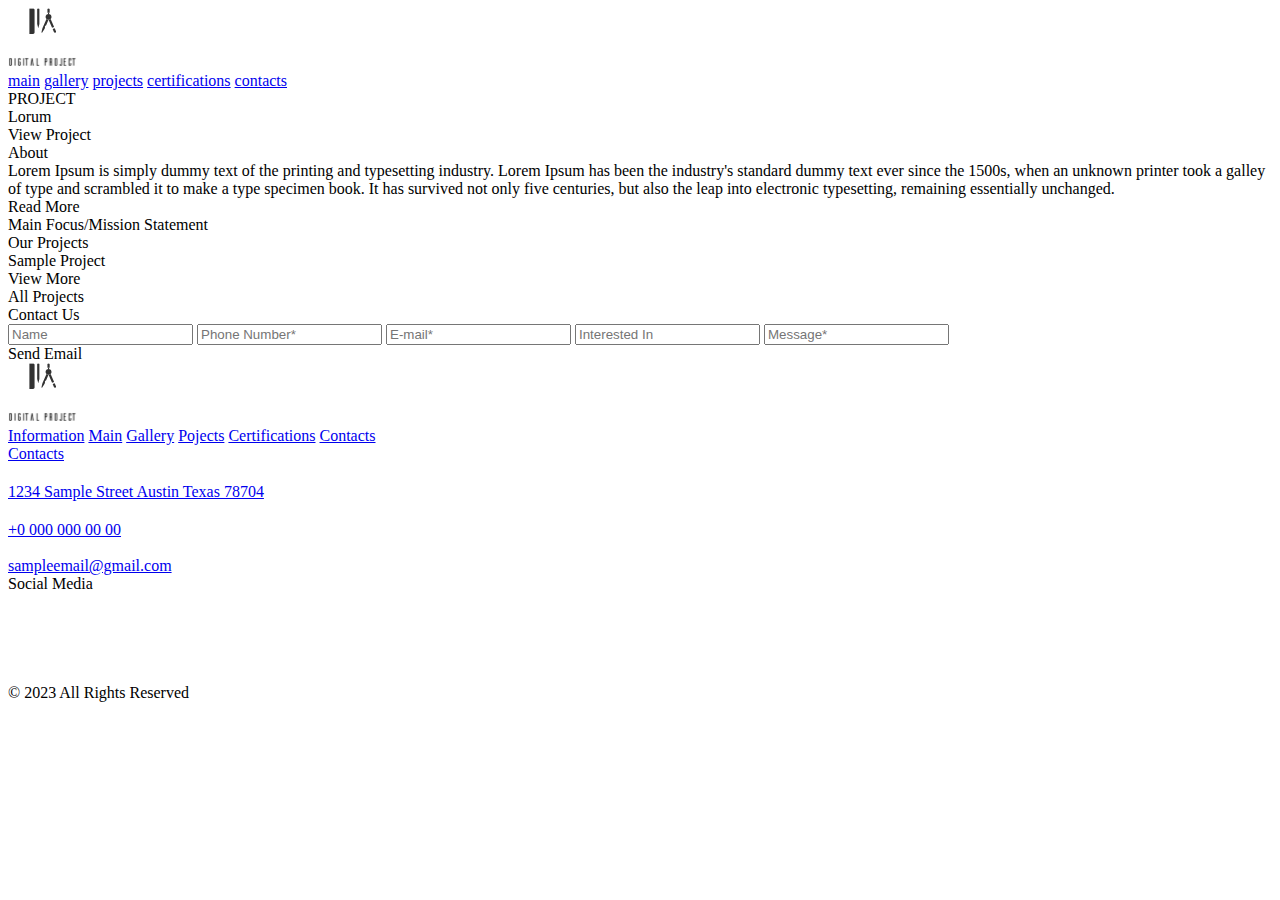
==== index.html @ 96ec4858 "main structure added to main page" ====
<!DOCTYPE html>
<html lang="en">
  <head>
    <meta charset="UTF-8" />
    <meta name="viewport" content="width=device-width, initial-scale=1.0" />
    <link rel="stylesheet" href="./assets/styles/normalize.css" />
    <link rel="stylesheet" href="./assets/styles/style.css" />
    <title>Main</title>
  </head>
  <body>
    <header class="header">
      <div class="header__logo">
        <div class="logo__image">
          <svg
            xmlns="http://www.w3.org/2000/svg"
            width="69"
            height="42"
            viewBox="0 0 69 42"
            fill="none"
          >
            <g clip-path="url(#clip0_1_163)">
              <path
                d="M44.6348 21.1039L45.9133 24.0542C46.1496 24.598 46.8001 24.8552 47.3677 24.6293C47.9363 24.4057 48.2059 23.783 47.9703 23.2389L46.6921 20.2896L44.6348 21.1039Z"
                fill="#333333"
              />
              <path
                d="M45.4878 23.0706L47.5448 22.2561L45.4878 23.0706Z"
                fill="#333333"
              />
              <path
                d="M41.9373 14.877L44.8465 16.0287L41.9373 14.877Z"
                fill="#333333"
              />
              <path
                d="M43.5203 8.89657C43.5203 10.4644 42.1914 11.735 40.553 11.735C38.9129 11.735 37.5837 10.4644 37.5837 8.89657C37.5837 7.32909 38.9129 6.05908 40.553 6.05908C42.1911 6.05908 43.5203 7.32909 43.5203 8.89657Z"
                fill="#333333"
              />
              <path
                d="M42.0358 8.89649C42.0358 9.68086 41.3719 10.3163 40.5527 10.3163C39.7325 10.3163 39.0669 9.68086 39.0669 8.89649C39.0669 8.11278 39.7325 7.4773 40.5527 7.4773C41.3719 7.47694 42.0358 8.11278 42.0358 8.89649Z"
                fill="#333333"
              />
              <path
                d="M38.4707 10.9197L34.41 20.29L33.3921 24.495L34.0777 24.7665L36.4677 21.1044L37.0363 19.7938C36.5926 18.7692 37.1009 17.5944 38.1724 17.1708L40.5271 11.7341C39.7262 11.7277 39.0016 11.4184 38.4707 10.9197Z"
                fill="#333333"
              />
              <path
                d="M42.633 10.9189C42.1018 11.4183 41.3766 11.7276 40.5757 11.7337L44.0685 19.7921L46.1249 18.9781L42.633 10.9189Z"
                fill="#333333"
              />
              <path
                d="M41.6652 4.63959V1.44617C41.6648 0.857652 41.1649 0.381592 40.552 0.381592C39.9371 0.381592 39.4388 0.857008 39.4385 1.44617L39.4388 4.63959H41.6652Z"
                fill="#333333"
              />
              <path
                d="M40.5528 6.05887C40.7425 6.05887 40.9285 6.07709 41.1085 6.10969V4.63965H39.9956V6.10969C40.1763 6.07676 40.3612 6.05887 40.5528 6.05887Z"
                fill="#333333"
              />
              <path
                d="M25.0956 25.9407H21.3928V0.380859H25.0963C25.9145 0.380859 26.5774 1.01699 26.5774 1.80136V24.5214H26.5771C26.5767 25.3058 25.9138 25.9407 25.0956 25.9407Z"
                fill="#333333"
              />
              <path
                d="M24.911 2.51126C25.2179 2.51126 25.4667 2.27281 25.4667 1.97865C25.4667 1.6845 25.2179 1.44604 24.911 1.44604C24.6042 1.44604 24.3555 1.6845 24.3555 1.97865C24.3555 2.27281 24.6042 2.51126 24.911 2.51126Z"
                fill="#333333"
              />
              <path
                d="M29.1694 15.4695C29.1694 15.7625 29.4184 16.0018 29.725 16.0018C30.032 16.0018 30.2806 15.7625 30.2806 15.4695C30.2806 15.7625 30.5299 16.0018 30.8362 16.0018C31.1431 16.0018 31.3917 15.7625 31.3917 15.4695C31.3917 15.7625 31.1431 16.0018 30.8362 16.0018C30.5299 16.0018 30.2806 15.7625 30.2806 15.4695C30.2806 15.7625 30.032 16.0018 29.725 16.0018C29.4184 16.0018 29.1694 15.7625 29.1694 15.4695Z"
                fill="#333333"
              />
              <path
                d="M29.9103 0.380859C29.5017 0.380859 29.1694 0.699402 29.1694 1.09175V1.09143V16.0016L30.2802 20.2615L31.3914 16.0016V1.09111V1.09143C31.3914 0.699722 31.0595 0.381179 30.6505 0.381179L29.9103 0.380859Z"
                fill="#333333"
              />
            </g>
            <defs>
              <clipPath id="clip0_1_163">
                <rect
                  width="68.5517"
                  height="41.5272"
                  fill="white"
                  transform="translate(0.448242 0.142822)"
                />
              </clipPath>
            </defs>
          </svg>
        </div>
        <div class="logo__name">
          <svg
            xmlns="http://www.w3.org/2000/svg"
            xmlns:xlink="http://www.w3.org/1999/xlink"
            width="69"
            height="13"
            viewBox="0 0 69 13"
            fill="none"
          >
            <path
              d="M68.5517 0.404785H0V12.857H68.5517V0.404785Z"
              fill="url(#pattern0)"
            />
            <defs>
              <pattern
                id="pattern0"
                patternContentUnits="objectBoundingBox"
                width="1"
                height="1"
              >
                <use
                  xlink:href="#image0_1_203"
                  transform="scale(0.000906618 0.00478469)"
                />
              </pattern>
              <image
                id="image0_1_203"
                width="1103"
                height="209"
                xlink:href="[data-uri]"
              />
            </defs>
          </svg>
        </div>
      </div>
      <nav class="header__navigation">
        <a class="navigation__item" href="#">main</a>
        <a class="navigation__item" href="#">gallery</a>
        <a class="navigation__item" href="#">projects</a>
        <a class="navigation__item" href="#">certifications</a>
        <a class="navigation__item" href="#">contacts</a>
      </nav>
    </header>
    <div class="main-page">
      <div class="main-page__main-project">
        <div class="main-project__title title-fist-line">PROJECT</div>
        <div class="main-project__title title-second-line">Lorum</div>
        <div class="arrows-and-page-numbers"></div>
        <div class="main-project__image">
          <div class="button-view-project">
            <div class="button-view-project__title">View Project</div>
            <div class="button-view-project__arrow"></div>
          </div>
        </div>
      </div>
      <div class="main-page__about">
        <div class="about__image"></div>
        <div class="about__image"></div>
        <div class="about__image"></div>
        <div class="about__title title-fist-line">About</div>
        <div class="about__text">
          Lorem Ipsum is simply dummy text of the printing and typesetting
          industry. Lorem Ipsum has been the industry's standard dummy text ever
          since the 1500s, when an unknown printer took a galley of type and
          scrambled it to make a type specimen book. It has survived not only
          five centuries, but also the leap into electronic typesetting,
          remaining essentially unchanged.
        </div>
        <div class="button-read-more">
          <div class="button-read-more__title">Read More</div>
          <div class="button-read-more__arrow"></div>
        </div>
      </div>
      <div class="main-page__focus">
        <div class="about__title title-fist-line">
          Main Focus/Mission Statement
        </div>
        <div class="focus__number"></div>
        <div class="focus__text"></div>
        <div class="focus__number"></div>
        <div class="focus__text"></div>
      </div>
      <div class="main-page__projects">
        <div class="projects__title title-fist-line">Our Projects</div>
        <div class="projects__main-image">
          <div class="main-image__title">Sample Project</div>
          <div class="button-view-more">
            <div class="button-view-more__title">View More</div>
            <div class="button-view-more__arrow"></div>
          </div>
        </div>
        <div class="projects__image"></div>
        <div class="projects__image"></div>
        <div class="projects__image"></div>
        <div class="projects__image"></div>
        <div class="button-all-projects">
          <div class="button-all-projects__title">All Projects</div>
          <div class="button-all-projects__arrow"></div>
        </div>
      </div>
      <div class="main-page__contact-us">
        <div class="contact-us__title title-fist-line">Contact Us</div>
        <div class="contact-us__form">
          <input type="text" placeholder="Name" />
          <input type="text" placeholder="Phone Number*" />
          <input type="text" placeholder="E-mail*" />
          <input type="text" placeholder="Interested In" />
          <input type="text" placeholder="Message*" />
        </div>
        <div class="contact-us__image"></div>
        <div class="button-send-email">
          <div class="button-send-email__title">Send Email</div>
          <div class="button-send-email__arrow"></div>
        </div>
      </div>
    </div>
    <footer class="footer">
      <div class="footer__logo">
        <div class="logo__image">
          <svg
            xmlns="http://www.w3.org/2000/svg"
            width="69"
            height="42"
            viewBox="0 0 69 42"
            fill="none"
          >
            <g clip-path="url(#clip0_1_163)">
              <path
                d="M44.6348 21.1039L45.9133 24.0542C46.1496 24.598 46.8001 24.8552 47.3677 24.6293C47.9363 24.4057 48.2059 23.783 47.9703 23.2389L46.6921 20.2896L44.6348 21.1039Z"
                fill="#333333"
              />
              <path
                d="M45.4878 23.0706L47.5448 22.2561L45.4878 23.0706Z"
                fill="#333333"
              />
              <path
                d="M41.9373 14.877L44.8465 16.0287L41.9373 14.877Z"
                fill="#333333"
              />
              <path
                d="M43.5203 8.89657C43.5203 10.4644 42.1914 11.735 40.553 11.735C38.9129 11.735 37.5837 10.4644 37.5837 8.89657C37.5837 7.32909 38.9129 6.05908 40.553 6.05908C42.1911 6.05908 43.5203 7.32909 43.5203 8.89657Z"
                fill="#333333"
              />
              <path
                d="M42.0358 8.89649C42.0358 9.68086 41.3719 10.3163 40.5527 10.3163C39.7325 10.3163 39.0669 9.68086 39.0669 8.89649C39.0669 8.11278 39.7325 7.4773 40.5527 7.4773C41.3719 7.47694 42.0358 8.11278 42.0358 8.89649Z"
                fill="#333333"
              />
              <path
                d="M38.4707 10.9197L34.41 20.29L33.3921 24.495L34.0777 24.7665L36.4677 21.1044L37.0363 19.7938C36.5926 18.7692 37.1009 17.5944 38.1724 17.1708L40.5271 11.7341C39.7262 11.7277 39.0016 11.4184 38.4707 10.9197Z"
                fill="#333333"
              />
              <path
                d="M42.633 10.9189C42.1018 11.4183 41.3766 11.7276 40.5757 11.7337L44.0685 19.7921L46.1249 18.9781L42.633 10.9189Z"
                fill="#333333"
              />
              <path
                d="M41.6652 4.63959V1.44617C41.6648 0.857652 41.1649 0.381592 40.552 0.381592C39.9371 0.381592 39.4388 0.857008 39.4385 1.44617L39.4388 4.63959H41.6652Z"
                fill="#333333"
              />
              <path
                d="M40.5528 6.05887C40.7425 6.05887 40.9285 6.07709 41.1085 6.10969V4.63965H39.9956V6.10969C40.1763 6.07676 40.3612 6.05887 40.5528 6.05887Z"
                fill="#333333"
              />
              <path
                d="M25.0956 25.9407H21.3928V0.380859H25.0963C25.9145 0.380859 26.5774 1.01699 26.5774 1.80136V24.5214H26.5771C26.5767 25.3058 25.9138 25.9407 25.0956 25.9407Z"
                fill="#333333"
              />
              <path
                d="M24.911 2.51126C25.2179 2.51126 25.4667 2.27281 25.4667 1.97865C25.4667 1.6845 25.2179 1.44604 24.911 1.44604C24.6042 1.44604 24.3555 1.6845 24.3555 1.97865C24.3555 2.27281 24.6042 2.51126 24.911 2.51126Z"
                fill="#333333"
              />
              <path
                d="M29.1694 15.4695C29.1694 15.7625 29.4184 16.0018 29.725 16.0018C30.032 16.0018 30.2806 15.7625 30.2806 15.4695C30.2806 15.7625 30.5299 16.0018 30.8362 16.0018C31.1431 16.0018 31.3917 15.7625 31.3917 15.4695C31.3917 15.7625 31.1431 16.0018 30.8362 16.0018C30.5299 16.0018 30.2806 15.7625 30.2806 15.4695C30.2806 15.7625 30.032 16.0018 29.725 16.0018C29.4184 16.0018 29.1694 15.7625 29.1694 15.4695Z"
                fill="#333333"
              />
              <path
                d="M29.9103 0.380859C29.5017 0.380859 29.1694 0.699402 29.1694 1.09175V1.09143V16.0016L30.2802 20.2615L31.3914 16.0016V1.09111V1.09143C31.3914 0.699722 31.0595 0.381179 30.6505 0.381179L29.9103 0.380859Z"
                fill="#333333"
              />
            </g>
            <defs>
              <clipPath id="clip0_1_163">
                <rect
                  width="68.5517"
                  height="41.5272"
                  fill="white"
                  transform="translate(0.448242 0.142822)"
                />
              </clipPath>
            </defs>
          </svg>
        </div>
        <div class="logo__name">
          <svg
            xmlns="http://www.w3.org/2000/svg"
            xmlns:xlink="http://www.w3.org/1999/xlink"
            width="69"
            height="13"
            viewBox="0 0 69 13"
            fill="none"
          >
            <path
              d="M68.5517 0.404785H0V12.857H68.5517V0.404785Z"
              fill="url(#pattern0)"
            />
            <defs>
              <pattern
                id="pattern0"
                patternContentUnits="objectBoundingBox"
                width="1"
                height="1"
              >
                <use
                  xlink:href="#image0_1_203"
                  transform="scale(0.000906618 0.00478469)"
                />
              </pattern>
              <image
                id="image0_1_203"
                width="1103"
                height="209"
                xlink:href="[data-uri]"
              />
            </defs>
          </svg>
        </div>
      </div>
      <nav class="footer__information-navigation">
        <a class="information-navigation__item-title" href="#">Information</a>
        <a class="information-navigation__item" href="#">Main</a>
        <a class="information-navigation__item" href="#">Gallery</a>
        <a class="information-navigation__item" href="#">Pojects</a>
        <a class="information-navigation__item" href="#">Certifications</a>
        <a class="information-navigation__item" href="#">Contacts</a>
      </nav>
      <nav class="footer__contacts-navigation">
        <a class="contacts-navigation__item-title" href="#">Contacts</a>
        <div class="contacts-navigation__icon">
          <svg
            xmlns="http://www.w3.org/2000/svg"
            width="11"
            height="16"
            viewBox="0 0 11 16"
            fill="none"
          >
            <path
              d="M1.50814 9.2492L1.51345 9.25698L5.5 15.1116L9.48655 9.25698L9.49186 9.2492L9.49745 9.24161C10.2363 8.23991 10.5723 6.879 10.4871 5.5225C10.4019 4.16584 9.89922 2.86989 9.03258 1.98859C7.08079 0.00382428 3.91955 0.00377946 1.96742 1.98859L1.50814 9.2492ZM1.50814 9.2492L1.50255 9.24161M1.50814 9.2492L1.50255 9.24161M1.50255 9.24161C0.763724 8.23991 0.42775 6.879 0.51291 5.5225M1.50255 9.24161L0.51291 5.5225M0.51291 5.5225C0.59808 4.16585 1.10077 2.86991 1.9674 1.98862L0.51291 5.5225ZM3.23807 5.53836C3.23807 6.82627 4.26679 7.88453 5.55356 7.88453C6.84032 7.88453 7.86905 6.82627 7.86905 5.53836C7.86905 4.25045 6.84032 3.19219 5.55356 3.19219C4.26679 3.19219 3.23807 4.25045 3.23807 5.53836Z"
              stroke="white"
            />
          </svg>
        </div>
        <a class="contacts-navigation__item" href="#"
          >1234 Sample Street Austin Texas 78704</a
        >
        <div class="contacts-navigation__icon">
          <svg
            xmlns="http://www.w3.org/2000/svg"
            width="17"
            height="16"
            viewBox="0 0 17 16"
            fill="none"
          >
            <mask id="path-1-inside-1_1_131" fill="white">
              <path
                d="M16.0028 12.6271C16.0367 12.887 15.9575 13.113 15.7655 13.305L13.5113 15.5422C13.4096 15.6552 13.2768 15.7514 13.113 15.8304C12.9492 15.9095 12.7882 15.9604 12.63 15.9829C12.6187 15.9829 12.5848 15.9858 12.5282 15.9915C12.4718 15.9971 12.3984 16 12.308 16C12.0932 16 11.7457 15.9633 11.2655 15.8898C10.7853 15.8163 10.1978 15.6355 9.5029 15.3474C8.80787 15.0593 8.01976 14.627 7.13844 14.0508C6.25711 13.4746 5.31923 12.6836 4.32488 11.6779C3.53392 10.8983 2.87856 10.1525 2.35878 9.44068C1.83901 8.72879 1.42093 8.0706 1.10455 7.46608C0.788135 6.86156 0.550847 6.31354 0.392655 5.82202C0.234463 5.33049 0.127118 4.90677 0.0706214 4.55083C0.0141243 4.1949 -0.00847457 3.91524 0.00282486 3.71185C0.0141243 3.50847 0.019774 3.39547 0.019774 3.37287C0.0423728 3.21468 0.0932202 3.05366 0.172316 2.88982C0.251412 2.72598 0.347457 2.59321 0.460451 2.49152L2.71469 0.237287C2.87288 0.0790958 3.05367 0 3.25706 0C3.40395 0 3.53389 0.0423728 3.64689 0.127118C3.75988 0.211864 3.85593 0.316383 3.93502 0.440677L5.74858 3.88135C5.85028 4.06214 5.87852 4.25988 5.83333 4.47456C5.78813 4.68925 5.69208 4.87004 5.54519 5.01694L4.71468 5.84744C4.69208 5.87004 4.67231 5.90676 4.65536 5.95761C4.63841 6.00846 4.62994 6.05083 4.62994 6.08473C4.67514 6.32202 4.77683 6.5932 4.93502 6.89829C5.07062 7.16947 5.27965 7.49998 5.56214 7.88981C5.84463 8.27964 6.24575 8.72876 6.76553 9.23724C7.274 9.75706 7.72598 10.161 8.12146 10.4492C8.51686 10.7372 8.84748 10.9491 9.11301 11.0847C9.37855 11.2203 9.58194 11.3022 9.72315 11.3304L9.93496 11.3728C9.95756 11.3728 9.99437 11.3643 10.0452 11.3474C10.096 11.3304 10.1327 11.3106 10.1554 11.288L11.1214 10.305C11.3249 10.1242 11.5621 10.0338 11.8333 10.0338C12.0255 10.0338 12.1779 10.0677 12.2909 10.1355H12.3078L15.579 12.0677C15.8164 12.2147 15.9576 12.4011 16.0028 12.6271Z"
              />
            </mask>
            <path
              d="M16.0028 12.6271L16.9944 12.4977L16.99 12.4641L16.9834 12.4309L16.0028 12.6271ZM15.7655 13.305L16.4699 14.0148L16.4727 14.0121L15.7655 13.305ZM13.5113 15.5422L12.8069 14.8325L12.7869 14.8523L12.768 14.8733L13.5113 15.5422ZM13.113 15.8304L12.6786 14.9297L12.6781 14.9299L13.113 15.8304ZM12.63 15.9829V16.9829H12.701L12.7713 16.9729L12.63 15.9829ZM12.5282 15.9915L12.6274 16.9866L12.6277 16.9865L12.5282 15.9915ZM9.5029 15.3474L9.88587 14.4237L9.88586 14.4237L9.5029 15.3474ZM7.13844 14.0508L7.68566 13.2138L7.68564 13.2138L7.13844 14.0508ZM4.32488 11.6779L5.03604 10.9748L5.02688 10.9658L4.32488 11.6779ZM2.35878 9.44068L1.55115 10.0304L1.55117 10.0304L2.35878 9.44068ZM1.10455 7.46608L1.99054 7.00238L1.99052 7.00235L1.10455 7.46608ZM0.019774 3.37287L-0.970176 3.23145L-0.980226 3.3018V3.37287H0.019774ZM0.460451 2.49152L1.12942 3.23481L1.14896 3.21722L1.16756 3.19863L0.460451 2.49152ZM2.71469 0.237287L3.42179 0.944395V0.944395L2.71469 0.237287ZM3.93502 0.440677L4.81966 -0.025609L4.80061 -0.0617409L4.77868 -0.0961993L3.93502 0.440677ZM5.74858 3.88135L4.86395 4.34763L4.87031 4.35971L4.87701 4.37161L5.74858 3.88135ZM5.54519 5.01694L4.83808 4.30983L4.83808 4.30983L5.54519 5.01694ZM4.71468 5.84744L5.42179 6.55455L5.42179 6.55455L4.71468 5.84744ZM4.62994 6.08473H3.62994V6.17912L3.6476 6.27184L4.62994 6.08473ZM4.93502 6.89829L5.82945 6.45107L5.82616 6.4445L5.82278 6.43797L4.93502 6.89829ZM6.76553 9.23724L7.4804 8.53798L7.4727 8.5301L7.46482 8.5224L6.76553 9.23724ZM8.12146 10.4492L7.53253 11.2573L7.53267 11.2574L8.12146 10.4492ZM9.72315 11.3304L9.91944 10.3498L9.91875 10.3497L9.72315 11.3304ZM9.93496 11.3728L9.73867 12.3533L9.83585 12.3728H9.93496V11.3728ZM10.0452 11.3474L10.3612 12.2961L10.3618 12.2959L10.0452 11.3474ZM10.1554 11.288L10.8625 11.9952L10.8686 11.9889L10.1554 11.288ZM11.1214 10.305L10.4573 9.55733L10.432 9.57986L10.4082 9.60405L11.1214 10.305ZM12.2909 10.1355L11.7763 10.9929L12.0138 11.1355H12.2909V10.1355ZM12.3078 10.1355L12.8164 9.2745L12.5811 9.13551H12.3078V10.1355ZM15.579 12.0677L16.1055 11.2175L16.0966 11.212L16.0876 11.2067L15.579 12.0677ZM15.0112 12.7565C15.0099 12.7464 15.0083 12.709 15.0251 12.6611C15.0414 12.6144 15.0626 12.5938 15.0583 12.598L16.4727 14.0121C16.8746 13.61 17.0702 13.0786 16.9944 12.4977L15.0112 12.7565ZM15.0611 12.5953L12.8069 14.8325L14.2157 16.252L16.4699 14.0148L15.0611 12.5953ZM12.768 14.8733C12.7678 14.8735 12.7627 14.8792 12.7492 14.8889C12.7355 14.8989 12.713 14.9131 12.6786 14.9297L13.5474 16.7311C13.8062 16.6063 14.051 16.4375 14.2546 16.2112L12.768 14.8733ZM12.6781 14.9299C12.5943 14.9704 12.532 14.9868 12.4887 14.993L12.7713 16.9729C13.0444 16.9339 13.304 16.8486 13.5479 16.7309L12.6781 14.9299ZM12.63 14.9829C12.5554 14.9829 12.4569 14.9936 12.4288 14.9964L12.6277 16.9865C12.6405 16.9852 12.6513 16.9842 12.6603 16.9833C12.6695 16.9825 12.6759 16.9819 12.6802 16.9815C12.6823 16.9814 12.6834 16.9813 12.6838 16.9812C12.6842 16.9812 12.6832 16.9813 12.681 16.9814C12.679 16.9816 12.6742 16.9819 12.6674 16.9822C12.6639 16.9823 12.6591 16.9825 12.6533 16.9826C12.6477 16.9828 12.6397 16.9829 12.63 16.9829V14.9829ZM12.4291 14.9964C12.4185 14.9975 12.3814 15 12.308 15V17C12.4153 17 12.5251 16.9967 12.6274 16.9866L12.4291 14.9964ZM12.308 15C12.1756 15 11.8933 14.9742 11.4168 14.9013L11.1143 16.8783C11.5982 16.9523 12.0109 17 12.308 17V15ZM11.4168 14.9013C11.047 14.8447 10.5422 14.6958 9.88587 14.4237L9.11992 16.2712C9.85327 16.5752 10.5236 16.7879 11.1143 16.8783L11.4168 14.9013ZM9.88586 14.4237C9.26584 14.1666 8.53398 13.7685 7.68566 13.2138L6.59121 14.8878C7.50555 15.4856 8.34991 15.952 9.11993 16.2712L9.88586 14.4237ZM7.68564 13.2138C6.87975 12.6869 5.99637 11.9462 5.03598 10.9748L3.61378 12.381C4.64209 13.421 5.63447 14.2623 6.59123 14.8878L7.68564 13.2138ZM5.02688 10.9658C4.26498 10.2147 3.64739 9.5097 3.1664 8.85097L1.55117 10.0304C2.10972 10.7953 2.80287 11.5818 3.62288 12.3901L5.02688 10.9658ZM3.16642 8.851C2.6679 8.16822 2.27846 7.55251 1.99054 7.00238L0.218553 7.92978C0.563401 8.58869 1.01012 9.28936 1.55115 10.0304L3.16642 8.851ZM1.99052 7.00235C1.69268 6.4333 1.48079 5.9389 1.34457 5.51565L-0.55926 6.12838C-0.379092 6.68819 -0.116406 7.28983 0.21857 7.92981L1.99052 7.00235ZM1.34457 5.51565C1.19599 5.05399 1.10408 4.68278 1.05826 4.39407L-0.917014 4.7076C-0.849848 5.13075 -0.72706 5.607 -0.55926 6.12838L1.34457 5.51565ZM1.05826 4.39407C1.00579 4.06355 0.995827 3.86558 1.00129 3.76732L-0.995636 3.65638C-1.01278 3.96491 -0.977545 4.32626 -0.917014 4.7076L1.05826 4.39407ZM1.00129 3.76732C1.01131 3.58687 1.01977 3.43174 1.01977 3.37287H-0.980226C-0.980226 3.35422 -0.979567 3.34471 -0.980418 3.36514C-0.980959 3.37811 -0.981864 3.39759 -0.983216 3.42463C-0.985903 3.47838 -0.990021 3.55533 -0.995636 3.65638L1.00129 3.76732ZM1.00972 3.51429C1.01593 3.47088 1.03239 3.40842 1.07287 3.32457L-0.728235 2.45507C-0.845947 2.6989 -0.931179 2.95848 -0.970176 3.23145L1.00972 3.51429ZM1.07287 3.32457C1.08958 3.28995 1.10391 3.26729 1.1139 3.25349C1.12371 3.23992 1.12932 3.2349 1.12942 3.23481L-0.208513 1.74822C-0.434986 1.95205 -0.60357 2.19684 -0.728235 2.45507L1.07287 3.32457ZM1.16756 3.19863L3.42179 0.944395L2.00758 -0.46982L-0.246655 1.78441L1.16756 3.19863ZM3.42179 0.944395C3.42442 0.941771 3.40782 0.958821 3.36974 0.975479C3.32983 0.99294 3.28899 1 3.25706 1V-1C2.76068 -1 2.33272 -0.794955 2.00758 -0.46982L3.42179 0.944395ZM3.25706 1C3.23308 1 3.19701 0.996318 3.15466 0.98251C3.1119 0.968564 3.07517 0.948327 3.04689 0.927119L4.24689 -0.672882C3.95352 -0.892907 3.61104 -1 3.25706 -1V1ZM3.04689 0.927119C3.05935 0.936463 3.07414 0.950493 3.09136 0.977553L4.77868 -0.0961993C4.63771 -0.317726 4.46042 -0.512735 4.24689 -0.672882L3.04689 0.927119ZM3.05039 0.906963L4.86395 4.34763L6.63321 3.41506L4.81966 -0.025609L3.05039 0.906963ZM4.87701 4.37161C4.86951 4.35828 4.86015 4.3351 4.85609 4.30666C4.85215 4.27912 4.85568 4.26425 4.85478 4.26855L6.81188 4.68057C6.90391 4.24342 6.84805 3.79622 6.62016 3.39108L4.87701 4.37161ZM4.85478 4.26855C4.85011 4.2907 4.84527 4.30014 4.84428 4.30202C4.84349 4.3035 4.84243 4.30548 4.83808 4.30983L6.2523 5.72404C6.54423 5.43211 6.72907 5.07389 6.81188 4.68057L4.85478 4.26855ZM4.83808 4.30983L4.00758 5.14033L5.42179 6.55455L6.2523 5.72404L4.83808 4.30983ZM4.00758 5.14033C3.82477 5.32314 3.74364 5.53049 3.70668 5.64138L5.60404 6.27384C5.5992 6.28838 5.58712 6.32194 5.56337 6.36604C5.54035 6.4088 5.49659 6.47975 5.42179 6.55455L4.00758 5.14033ZM3.70668 5.64138C3.67309 5.74214 3.62994 5.89958 3.62994 6.08473H5.62994C5.62994 6.14869 5.62222 6.19692 5.61687 6.22364C5.61132 6.2514 5.60571 6.26884 5.60404 6.27384L3.70668 5.64138ZM3.6476 6.27184C3.71679 6.63509 3.86166 7.00065 4.04727 7.3586L5.82278 6.43797C5.692 6.18575 5.63348 6.00895 5.61228 5.89762L3.6476 6.27184ZM4.0406 7.3455C4.21043 7.68516 4.45418 8.06506 4.75239 8.47659L6.37189 7.30303C6.10513 6.9349 5.9308 6.65378 5.82945 6.45107L4.0406 7.3455ZM4.75239 8.47659C5.08019 8.92895 5.52429 9.42191 6.06623 9.95207L7.46482 8.5224C6.96722 8.03562 6.60906 7.63033 6.37189 7.30303L4.75239 8.47659ZM6.05066 9.93649C6.58131 10.479 7.07624 10.9248 7.53253 11.2573L8.71039 9.64097C8.37572 9.39709 7.96669 9.03513 7.4804 8.53798L6.05066 9.93649ZM7.53267 11.2574C7.94725 11.5594 8.32587 11.8056 8.65823 11.9753L9.56779 10.1941C9.36908 10.0926 9.08646 9.91491 8.71025 9.64087L7.53267 11.2574ZM8.65823 11.9753C8.9376 12.118 9.24358 12.2544 9.52755 12.3111L9.91875 10.3497C9.93174 10.3523 9.90891 10.3487 9.83824 10.3202C9.77197 10.2935 9.68278 10.2528 9.56779 10.1941L8.65823 11.9753ZM9.52686 12.3109L9.73867 12.3533L10.1313 10.3923L9.91944 10.3498L9.52686 12.3109ZM9.93496 12.3728C10.136 12.3728 10.3103 12.3131 10.3612 12.2961L9.72908 10.3986C9.72232 10.4009 9.73241 10.3972 9.75461 10.392C9.76628 10.3893 9.7864 10.3851 9.813 10.3813C9.83825 10.3777 9.88077 10.3728 9.93496 10.3728V12.3728ZM10.3618 12.2959C10.472 12.2591 10.6795 12.1781 10.8625 11.9951L9.44825 10.5809C9.5231 10.5061 9.5941 10.4623 9.63681 10.4393C9.68083 10.4156 9.71424 10.4036 9.72847 10.3988L10.3618 12.2959ZM10.8686 11.9889L11.8347 11.0059L10.4082 9.60405L9.44212 10.5871L10.8686 11.9889ZM11.7855 11.0526C11.7951 11.0441 11.8015 11.0399 11.8044 11.0381C11.8059 11.0371 11.8069 11.0366 11.8073 11.0364C11.8078 11.0362 11.808 11.0361 11.808 11.0361C11.808 11.0361 11.8081 11.036 11.8085 11.0359C11.8089 11.0358 11.8098 11.0356 11.8113 11.0353C11.8143 11.0348 11.8213 11.0338 11.8333 11.0338V9.03382C11.3161 9.03382 10.8429 9.21479 10.4573 9.55733L11.7855 11.0526ZM11.8333 11.0338C11.8724 11.0338 11.8839 11.0374 11.8749 11.0354C11.8651 11.0332 11.8273 11.0235 11.7763 10.9929L12.8056 9.27811C12.4816 9.08365 12.1287 9.03382 11.8333 9.03382V11.0338ZM12.2909 11.1355H12.3078V9.13551H12.2909V11.1355ZM11.7993 10.9965L15.0704 12.9287L16.0876 11.2067L12.8164 9.2745L11.7993 10.9965ZM15.0525 12.9179C15.0864 12.9389 15.0824 12.9435 15.0659 12.9217C15.0576 12.9108 15.0482 12.8957 15.0397 12.877C15.0312 12.8582 15.0255 12.8397 15.0222 12.8233L16.9834 12.4309C16.8726 11.8772 16.5245 11.477 16.1055 11.2175L15.0525 12.9179Z"
              fill="white"
              mask="url(#path-1-inside-1_1_131)"
            />
          </svg>
        </div>
        <a class="contacts-navigation__item" href="#">+0 000 000 00 00</a>
        <div class="contacts-navigation__icon">
          <svg
            xmlns="http://www.w3.org/2000/svg"
            width="16"
            height="11"
            viewBox="0 0 16 11"
            fill="none"
          >
            <path
              d="M8.13945 6.16166L8.13943 6.16163L8.13512 6.16456C8.10734 6.18343 8.06694 6.19696 8.0235 6.19696H8.02008C7.95651 6.19696 7.91576 6.17544 7.90255 6.1642L7.90186 6.16361L1.09985 0.4H14.9358L8.4497 5.90252L8.44932 5.90285L8.16437 6.1452L8.16349 6.14579L8.13945 6.16166ZM10.0346 6.48934L15.0112 10.6H0.983875L5.97125 6.45877L6.96401 7.30051L6.9651 7.30143C7.25806 7.54803 7.63451 7.67805 8.02235 7.67805C8.4099 7.67805 8.78655 7.54692 9.07963 7.29972L9.08053 7.29895L10.0346 6.48934ZM4.82991 5.4915L0.4 9.17041V1.73773L4.82991 5.4915ZM15.6 1.76878V9.17559L11.1765 5.52124L15.6 1.76878Z"
              stroke="white"
              stroke-width="0.8"
            />
          </svg>
        </div>
        <a class="contacts-navigation__item" href="#">sampleemail@gmail.com</a>
      </nav>
      <div class="footer__social-media">
        <div class="social-media__title">Social Media</div>
        <div class="social-media__icon">
          <svg
            xmlns="http://www.w3.org/2000/svg"
            width="10"
            height="19"
            viewBox="0 0 10 19"
            fill="none"
          >
            <g clip-path="url(#clip0_1_103)">
              <path
                fill-rule="evenodd"
                clip-rule="evenodd"
                d="M6.13698 18.993H2.04598V9.49903H0.000976562V6.22603H2.04598V4.26203C2.04598 1.59303 3.20098 0.00402832 6.47898 0.00402832H9.20898V3.27703H7.50398C6.22598 3.27703 6.14198 3.73503 6.14198 4.58903L6.13698 6.22603H9.22898L8.86698 9.49903H6.13698V18.993Z"
                fill="white"
              />
            </g>
            <defs>
              <clipPath id="clip0_1_103">
                <rect width="10" height="19" fill="white" />
              </clipPath>
            </defs>
          </svg>
        </div>
        <div class="social-media__icon">
          <svg
            xmlns="http://www.w3.org/2000/svg"
            width="22"
            height="17"
            viewBox="0 0 22 17"
            fill="none"
          >
            <g clip-path="url(#clip0_1_105)">
              <path
                fill-rule="evenodd"
                clip-rule="evenodd"
                d="M21.008 1.89598C20.235 2.21798 19.404 2.43298 18.533 2.53098C19.423 2.03098 20.106 1.23898 20.428 0.296977C19.594 0.758977 18.672 1.09498 17.69 1.27698C16.905 0.490977 15.784 0.000976562 14.545 0.000976562C12.165 0.000976562 10.234 1.80998 10.234 4.03998C10.234 4.35698 10.272 4.66598 10.346 4.96098C6.764 4.79198 3.588 3.18398 1.462 0.740977C1.091 1.33798 0.879 2.03098 0.879 2.77198C0.879 4.17198 1.64 5.40998 2.796 6.13398C2.09 6.11198 1.426 5.93098 0.844 5.62798C0.844 5.64598 0.844 5.66098 0.844 5.67998C0.844 7.63698 2.329 9.26898 4.301 9.63998C3.94 9.73198 3.558 9.77998 3.166 9.77998C2.888 9.77998 2.618 9.75598 2.355 9.70998C2.903 11.313 4.495 12.482 6.381 12.515C4.906 13.598 3.048 14.243 1.028 14.243C0.68 14.243 0.337 14.224 0 14.187C1.907 15.332 4.173 16.002 6.607 16.002C14.535 16.002 18.87 9.84598 18.87 4.50898C18.87 4.33298 18.865 4.15998 18.857 3.98598C19.699 3.41598 20.43 2.70498 21.008 1.89598Z"
                fill="white"
              />
            </g>
            <defs>
              <clipPath id="clip0_1_105">
                <rect width="22" height="17" fill="white" />
              </clipPath>
            </defs>
          </svg>
        </div>
        <div class="social-media__icon">
          <svg
            xmlns="http://www.w3.org/2000/svg"
            width="20"
            height="20"
            viewBox="0 0 20 20"
            fill="none"
          >
            <g clip-path="url(#clip0_1_107)">
              <path
                fill-rule="evenodd"
                clip-rule="evenodd"
                d="M18.512 19.013H1.48799C0.671986 19.013 0.0109863 18.434 0.0109863 17.72V2.28199C0.0109863 1.56899 0.671986 0.98999 1.48799 0.98999H18.512C19.327 0.98999 19.988 1.56899 19.988 2.28199V17.72C19.988 18.434 19.327 19.013 18.512 19.013ZM3.47299 16.044H6.41499V7.90699H3.47299V16.044ZM4.96399 3.98499C3.95699 3.98499 3.29999 4.59199 3.29999 5.39099C3.29999 6.17099 3.93799 6.79699 4.92499 6.79699H4.94399C5.96999 6.79699 6.60799 6.17099 6.60799 5.39099C6.58999 4.59199 5.96999 3.98499 4.96399 3.98499ZM17.023 11.379C17.023 8.87899 15.571 7.71599 13.636 7.71599C12.074 7.71599 11.376 8.50499 10.985 9.05999V7.90699H8.04299C8.08199 8.67099 8.04299 16.044 8.04299 16.044H10.985V11.5C10.985 11.258 11.004 11.014 11.082 10.841C11.294 10.355 11.779 9.85199 12.591 9.85199C13.656 9.85199 14.081 10.598 14.081 11.692V16.044H17.023V11.379ZM10.965 9.08699C10.971 9.07799 10.979 9.06899 10.985 9.05999V9.08699H10.965Z"
                fill="white"
              />
            </g>
            <defs>
              <clipPath id="clip0_1_107">
                <rect width="20" height="20" fill="white" />
              </clipPath>
            </defs>
          </svg>
        </div>
        <div class="social-media__icon">
          <svg
            xmlns="http://www.w3.org/2000/svg"
            width="14"
            height="19"
            viewBox="0 0 14 19"
            fill="none"
          >
            <g clip-path="url(#clip0_1_114)">
              <path
                fill-rule="evenodd"
                clip-rule="evenodd"
                d="M7.42398 0C2.48898 0 0.000976562 3.522 0.000976562 6.46C0.000976562 8.238 0.676977 9.82 2.12798 10.41C2.36598 10.507 2.57898 10.413 2.64798 10.151C2.69598 9.97 2.80998 9.512 2.85998 9.321C2.92998 9.062 2.90298 8.971 2.71098 8.745C2.29198 8.254 2.02498 7.618 2.02498 6.717C2.02498 4.104 3.98898 1.765 7.13898 1.765C9.92798 1.765 11.46 3.462 11.46 5.727C11.46 8.709 10.135 11.225 8.16698 11.225C7.08098 11.225 6.26798 10.33 6.52798 9.233C6.84098 7.924 7.44498 6.51 7.44498 5.564C7.44498 4.718 6.98898 4.012 6.04398 4.012C4.93398 4.012 4.04198 5.156 4.04198 6.688C4.04198 7.665 4.37298 8.325 4.37298 8.325C4.37298 8.325 3.23598 13.119 3.03698 13.959C2.63998 15.631 2.97798 17.681 3.00598 17.889C3.02298 18.011 3.18098 18.04 3.25298 17.948C3.35498 17.814 4.67798 16.189 5.12798 14.564C5.25498 14.104 5.85798 11.722 5.85798 11.722C6.21898 12.407 7.27398 13.011 8.39498 13.011C11.734 13.011 13.999 9.98 13.999 5.924C13.999 2.857 11.39 0 7.42398 0Z"
                fill="white"
              />
            </g>
            <defs>
              <clipPath id="clip0_1_114">
                <rect width="14" height="19" fill="white" />
              </clipPath>
            </defs>
          </svg>
        </div>
      </div>
      <div class="copyright">© 2023 All Rights Reserved</div>
    </footer>
  </body>
</html>
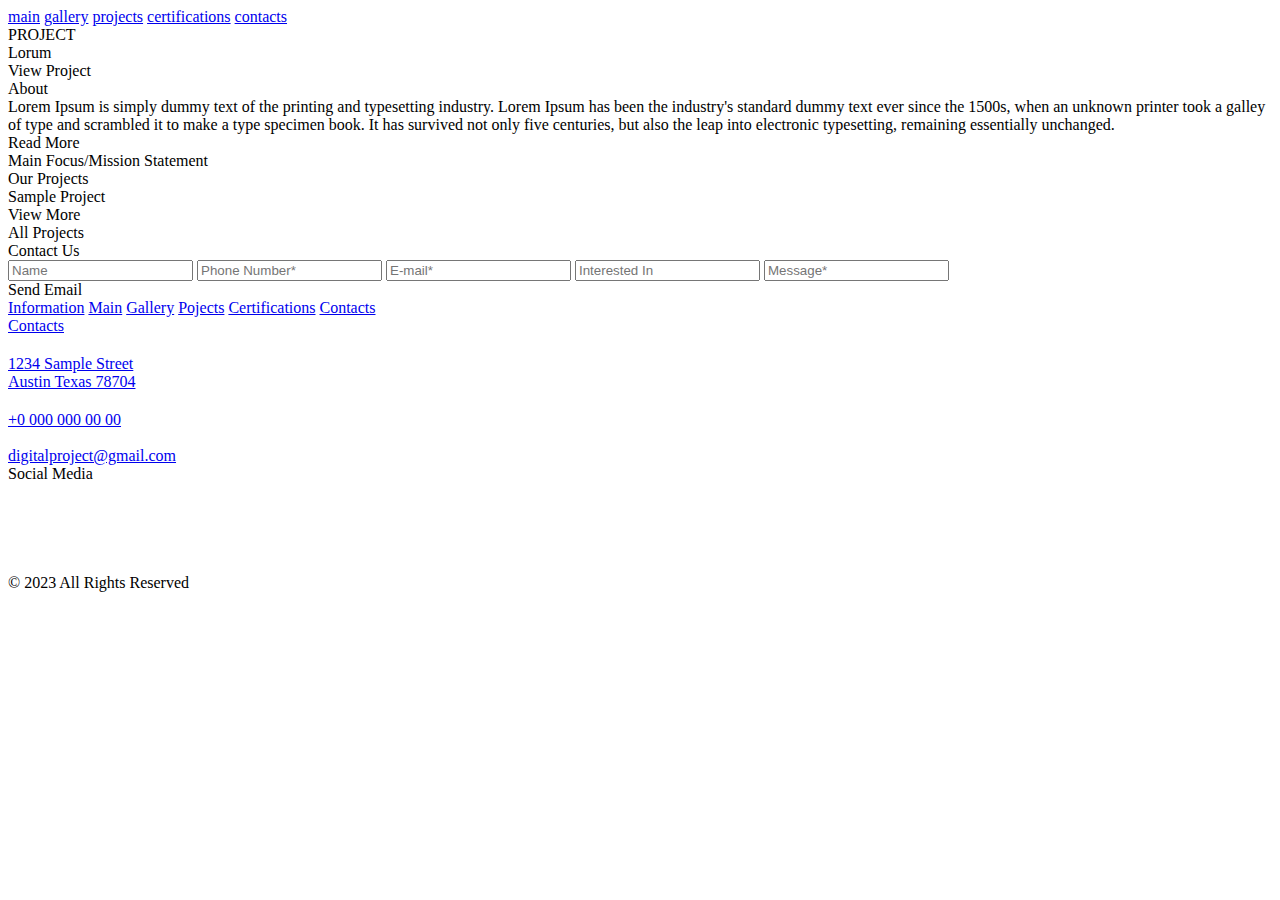
==== commit 484992e7: "footer.scss added" ====
--- a/index.html
+++ b/index.html
@@ -5,120 +5,15 @@
     <meta name="viewport" content="width=device-width, initial-scale=1.0" />
     <link rel="stylesheet" href="./assets/styles/normalize.css" />
     <link rel="stylesheet" href="./assets/styles/style.css" />
+    <link
+      href="https://fonts.googleapis.com/css2?family=Barlow&family=Mulish&family=Open+Sans&family=Raleway:wght@400;700&family=Roboto+Condensed&family=Roboto+Slab:wght@300;400&family=Roboto:wght@300;400;700&family=Signika&display=swap"
+      rel="stylesheet"
+    />
     <title>Main</title>
   </head>
   <body>
     <header class="header">
-      <div class="header__logo">
-        <div class="logo__image">
-          <svg
-            xmlns="http://www.w3.org/2000/svg"
-            width="69"
-            height="42"
-            viewBox="0 0 69 42"
-            fill="none"
-          >
-            <g clip-path="url(#clip0_1_163)">
-              <path
-                d="M44.6348 21.1039L45.9133 24.0542C46.1496 24.598 46.8001 24.8552 47.3677 24.6293C47.9363 24.4057 48.2059 23.783 47.9703 23.2389L46.6921 20.2896L44.6348 21.1039Z"
-                fill="#333333"
-              />
-              <path
-                d="M45.4878 23.0706L47.5448 22.2561L45.4878 23.0706Z"
-                fill="#333333"
-              />
-              <path
-                d="M41.9373 14.877L44.8465 16.0287L41.9373 14.877Z"
-                fill="#333333"
-              />
-              <path
-                d="M43.5203 8.89657C43.5203 10.4644 42.1914 11.735 40.553 11.735C38.9129 11.735 37.5837 10.4644 37.5837 8.89657C37.5837 7.32909 38.9129 6.05908 40.553 6.05908C42.1911 6.05908 43.5203 7.32909 43.5203 8.89657Z"
-                fill="#333333"
-              />
-              <path
-                d="M42.0358 8.89649C42.0358 9.68086 41.3719 10.3163 40.5527 10.3163C39.7325 10.3163 39.0669 9.68086 39.0669 8.89649C39.0669 8.11278 39.7325 7.4773 40.5527 7.4773C41.3719 7.47694 42.0358 8.11278 42.0358 8.89649Z"
-                fill="#333333"
-              />
-              <path
-                d="M38.4707 10.9197L34.41 20.29L33.3921 24.495L34.0777 24.7665L36.4677 21.1044L37.0363 19.7938C36.5926 18.7692 37.1009 17.5944 38.1724 17.1708L40.5271 11.7341C39.7262 11.7277 39.0016 11.4184 38.4707 10.9197Z"
-                fill="#333333"
-              />
-              <path
-                d="M42.633 10.9189C42.1018 11.4183 41.3766 11.7276 40.5757 11.7337L44.0685 19.7921L46.1249 18.9781L42.633 10.9189Z"
-                fill="#333333"
-              />
-              <path
-                d="M41.6652 4.63959V1.44617C41.6648 0.857652 41.1649 0.381592 40.552 0.381592C39.9371 0.381592 39.4388 0.857008 39.4385 1.44617L39.4388 4.63959H41.6652Z"
-                fill="#333333"
-              />
-              <path
-                d="M40.5528 6.05887C40.7425 6.05887 40.9285 6.07709 41.1085 6.10969V4.63965H39.9956V6.10969C40.1763 6.07676 40.3612 6.05887 40.5528 6.05887Z"
-                fill="#333333"
-              />
-              <path
-                d="M25.0956 25.9407H21.3928V0.380859H25.0963C25.9145 0.380859 26.5774 1.01699 26.5774 1.80136V24.5214H26.5771C26.5767 25.3058 25.9138 25.9407 25.0956 25.9407Z"
-                fill="#333333"
-              />
-              <path
-                d="M24.911 2.51126C25.2179 2.51126 25.4667 2.27281 25.4667 1.97865C25.4667 1.6845 25.2179 1.44604 24.911 1.44604C24.6042 1.44604 24.3555 1.6845 24.3555 1.97865C24.3555 2.27281 24.6042 2.51126 24.911 2.51126Z"
-                fill="#333333"
-              />
-              <path
-                d="M29.1694 15.4695C29.1694 15.7625 29.4184 16.0018 29.725 16.0018C30.032 16.0018 30.2806 15.7625 30.2806 15.4695C30.2806 15.7625 30.5299 16.0018 30.8362 16.0018C31.1431 16.0018 31.3917 15.7625 31.3917 15.4695C31.3917 15.7625 31.1431 16.0018 30.8362 16.0018C30.5299 16.0018 30.2806 15.7625 30.2806 15.4695C30.2806 15.7625 30.032 16.0018 29.725 16.0018C29.4184 16.0018 29.1694 15.7625 29.1694 15.4695Z"
-                fill="#333333"
-              />
-              <path
-                d="M29.9103 0.380859C29.5017 0.380859 29.1694 0.699402 29.1694 1.09175V1.09143V16.0016L30.2802 20.2615L31.3914 16.0016V1.09111V1.09143C31.3914 0.699722 31.0595 0.381179 30.6505 0.381179L29.9103 0.380859Z"
-                fill="#333333"
-              />
-            </g>
-            <defs>
-              <clipPath id="clip0_1_163">
-                <rect
-                  width="68.5517"
-                  height="41.5272"
-                  fill="white"
-                  transform="translate(0.448242 0.142822)"
-                />
-              </clipPath>
-            </defs>
-          </svg>
-        </div>
-        <div class="logo__name">
-          <svg
-            xmlns="http://www.w3.org/2000/svg"
-            xmlns:xlink="http://www.w3.org/1999/xlink"
-            width="69"
-            height="13"
-            viewBox="0 0 69 13"
-            fill="none"
-          >
-            <path
-              d="M68.5517 0.404785H0V12.857H68.5517V0.404785Z"
-              fill="url(#pattern0)"
-            />
-            <defs>
-              <pattern
-                id="pattern0"
-                patternContentUnits="objectBoundingBox"
-                width="1"
-                height="1"
-              >
-                <use
-                  xlink:href="#image0_1_203"
-                  transform="scale(0.000906618 0.00478469)"
-                />
-              </pattern>
-              <image
-                id="image0_1_203"
-                width="1103"
-                height="209"
-                xlink:href="[data-uri]"
-              />
-            </defs>
-          </svg>
-        </div>
-      </div>
+      <div class="header__logo"></div>
       <nav class="header__navigation">
         <a class="navigation__item" href="#">main</a>
         <a class="navigation__item" href="#">gallery</a>
@@ -201,126 +96,21 @@
       </div>
     </div>
     <footer class="footer">
-      <div class="footer__logo">
-        <div class="logo__image">
-          <svg
-            xmlns="http://www.w3.org/2000/svg"
-            width="69"
-            height="42"
-            viewBox="0 0 69 42"
-            fill="none"
-          >
-            <g clip-path="url(#clip0_1_163)">
-              <path
-                d="M44.6348 21.1039L45.9133 24.0542C46.1496 24.598 46.8001 24.8552 47.3677 24.6293C47.9363 24.4057 48.2059 23.783 47.9703 23.2389L46.6921 20.2896L44.6348 21.1039Z"
-                fill="#333333"
-              />
-              <path
-                d="M45.4878 23.0706L47.5448 22.2561L45.4878 23.0706Z"
-                fill="#333333"
-              />
-              <path
-                d="M41.9373 14.877L44.8465 16.0287L41.9373 14.877Z"
-                fill="#333333"
-              />
-              <path
-                d="M43.5203 8.89657C43.5203 10.4644 42.1914 11.735 40.553 11.735C38.9129 11.735 37.5837 10.4644 37.5837 8.89657C37.5837 7.32909 38.9129 6.05908 40.553 6.05908C42.1911 6.05908 43.5203 7.32909 43.5203 8.89657Z"
-                fill="#333333"
-              />
-              <path
-                d="M42.0358 8.89649C42.0358 9.68086 41.3719 10.3163 40.5527 10.3163C39.7325 10.3163 39.0669 9.68086 39.0669 8.89649C39.0669 8.11278 39.7325 7.4773 40.5527 7.4773C41.3719 7.47694 42.0358 8.11278 42.0358 8.89649Z"
-                fill="#333333"
-              />
-              <path
-                d="M38.4707 10.9197L34.41 20.29L33.3921 24.495L34.0777 24.7665L36.4677 21.1044L37.0363 19.7938C36.5926 18.7692 37.1009 17.5944 38.1724 17.1708L40.5271 11.7341C39.7262 11.7277 39.0016 11.4184 38.4707 10.9197Z"
-                fill="#333333"
-              />
-              <path
-                d="M42.633 10.9189C42.1018 11.4183 41.3766 11.7276 40.5757 11.7337L44.0685 19.7921L46.1249 18.9781L42.633 10.9189Z"
-                fill="#333333"
-              />
-              <path
-                d="M41.6652 4.63959V1.44617C41.6648 0.857652 41.1649 0.381592 40.552 0.381592C39.9371 0.381592 39.4388 0.857008 39.4385 1.44617L39.4388 4.63959H41.6652Z"
-                fill="#333333"
-              />
-              <path
-                d="M40.5528 6.05887C40.7425 6.05887 40.9285 6.07709 41.1085 6.10969V4.63965H39.9956V6.10969C40.1763 6.07676 40.3612 6.05887 40.5528 6.05887Z"
-                fill="#333333"
-              />
-              <path
-                d="M25.0956 25.9407H21.3928V0.380859H25.0963C25.9145 0.380859 26.5774 1.01699 26.5774 1.80136V24.5214H26.5771C26.5767 25.3058 25.9138 25.9407 25.0956 25.9407Z"
-                fill="#333333"
-              />
-              <path
-                d="M24.911 2.51126C25.2179 2.51126 25.4667 2.27281 25.4667 1.97865C25.4667 1.6845 25.2179 1.44604 24.911 1.44604C24.6042 1.44604 24.3555 1.6845 24.3555 1.97865C24.3555 2.27281 24.6042 2.51126 24.911 2.51126Z"
-                fill="#333333"
-              />
-              <path
-                d="M29.1694 15.4695C29.1694 15.7625 29.4184 16.0018 29.725 16.0018C30.032 16.0018 30.2806 15.7625 30.2806 15.4695C30.2806 15.7625 30.5299 16.0018 30.8362 16.0018C31.1431 16.0018 31.3917 15.7625 31.3917 15.4695C31.3917 15.7625 31.1431 16.0018 30.8362 16.0018C30.5299 16.0018 30.2806 15.7625 30.2806 15.4695C30.2806 15.7625 30.032 16.0018 29.725 16.0018C29.4184 16.0018 29.1694 15.7625 29.1694 15.4695Z"
-                fill="#333333"
-              />
-              <path
-                d="M29.9103 0.380859C29.5017 0.380859 29.1694 0.699402 29.1694 1.09175V1.09143V16.0016L30.2802 20.2615L31.3914 16.0016V1.09111V1.09143C31.3914 0.699722 31.0595 0.381179 30.6505 0.381179L29.9103 0.380859Z"
-                fill="#333333"
-              />
-            </g>
-            <defs>
-              <clipPath id="clip0_1_163">
-                <rect
-                  width="68.5517"
-                  height="41.5272"
-                  fill="white"
-                  transform="translate(0.448242 0.142822)"
-                />
-              </clipPath>
-            </defs>
-          </svg>
-        </div>
-        <div class="logo__name">
-          <svg
-            xmlns="http://www.w3.org/2000/svg"
-            xmlns:xlink="http://www.w3.org/1999/xlink"
-            width="69"
-            height="13"
-            viewBox="0 0 69 13"
-            fill="none"
-          >
-            <path
-              d="M68.5517 0.404785H0V12.857H68.5517V0.404785Z"
-              fill="url(#pattern0)"
-            />
-            <defs>
-              <pattern
-                id="pattern0"
-                patternContentUnits="objectBoundingBox"
-                width="1"
-                height="1"
-              >
-                <use
-                  xlink:href="#image0_1_203"
-                  transform="scale(0.000906618 0.00478469)"
-                />
-              </pattern>
-              <image
-                id="image0_1_203"
-                width="1103"
-                height="209"
-                xlink:href="[data-uri]"
-              />
-            </defs>
-          </svg>
-        </div>
-      </div>
+      <div class="footer__logo"></div>
       <nav class="footer__information-navigation">
-        <a class="information-navigation__item-title" href="#">Information</a>
+        <a class="information-navigation__title footer__title" href="#"
+          >Information</a
+        >
         <a class="information-navigation__item" href="#">Main</a>
         <a class="information-navigation__item" href="#">Gallery</a>
         <a class="information-navigation__item" href="#">Pojects</a>
         <a class="information-navigation__item" href="#">Certifications</a>
         <a class="information-navigation__item" href="#">Contacts</a>
       </nav>
-      <nav class="footer__contacts-navigation">
-        <a class="contacts-navigation__item-title" href="#">Contacts</a>
+      <div class="footer__contacts-navigation">
+        <a class="contacts-navigation__title footer__title" href="#"
+          >Contacts</a
+        >
         <div class="contacts-navigation__icon">
           <svg
             xmlns="http://www.w3.org/2000/svg"
@@ -336,7 +126,7 @@
           </svg>
         </div>
         <a class="contacts-navigation__item" href="#"
-          >1234 Sample Street Austin Texas 78704</a
+          >1234 Sample Street<br />Austin Texas 78704</a
         >
         <div class="contacts-navigation__icon">
           <svg
@@ -374,10 +164,12 @@
             />
           </svg>
         </div>
-        <a class="contacts-navigation__item" href="#">sampleemail@gmail.com</a>
-      </nav>
+        <a class="contacts-navigation__item" href="#"
+          >digitalproject@gmail.com</a
+        >
+      </div>
       <div class="footer__social-media">
-        <div class="social-media__title">Social Media</div>
+        <div class="social-media__title footer__title">Social Media</div>
         <div class="social-media__icon">
           <svg
             xmlns="http://www.w3.org/2000/svg"
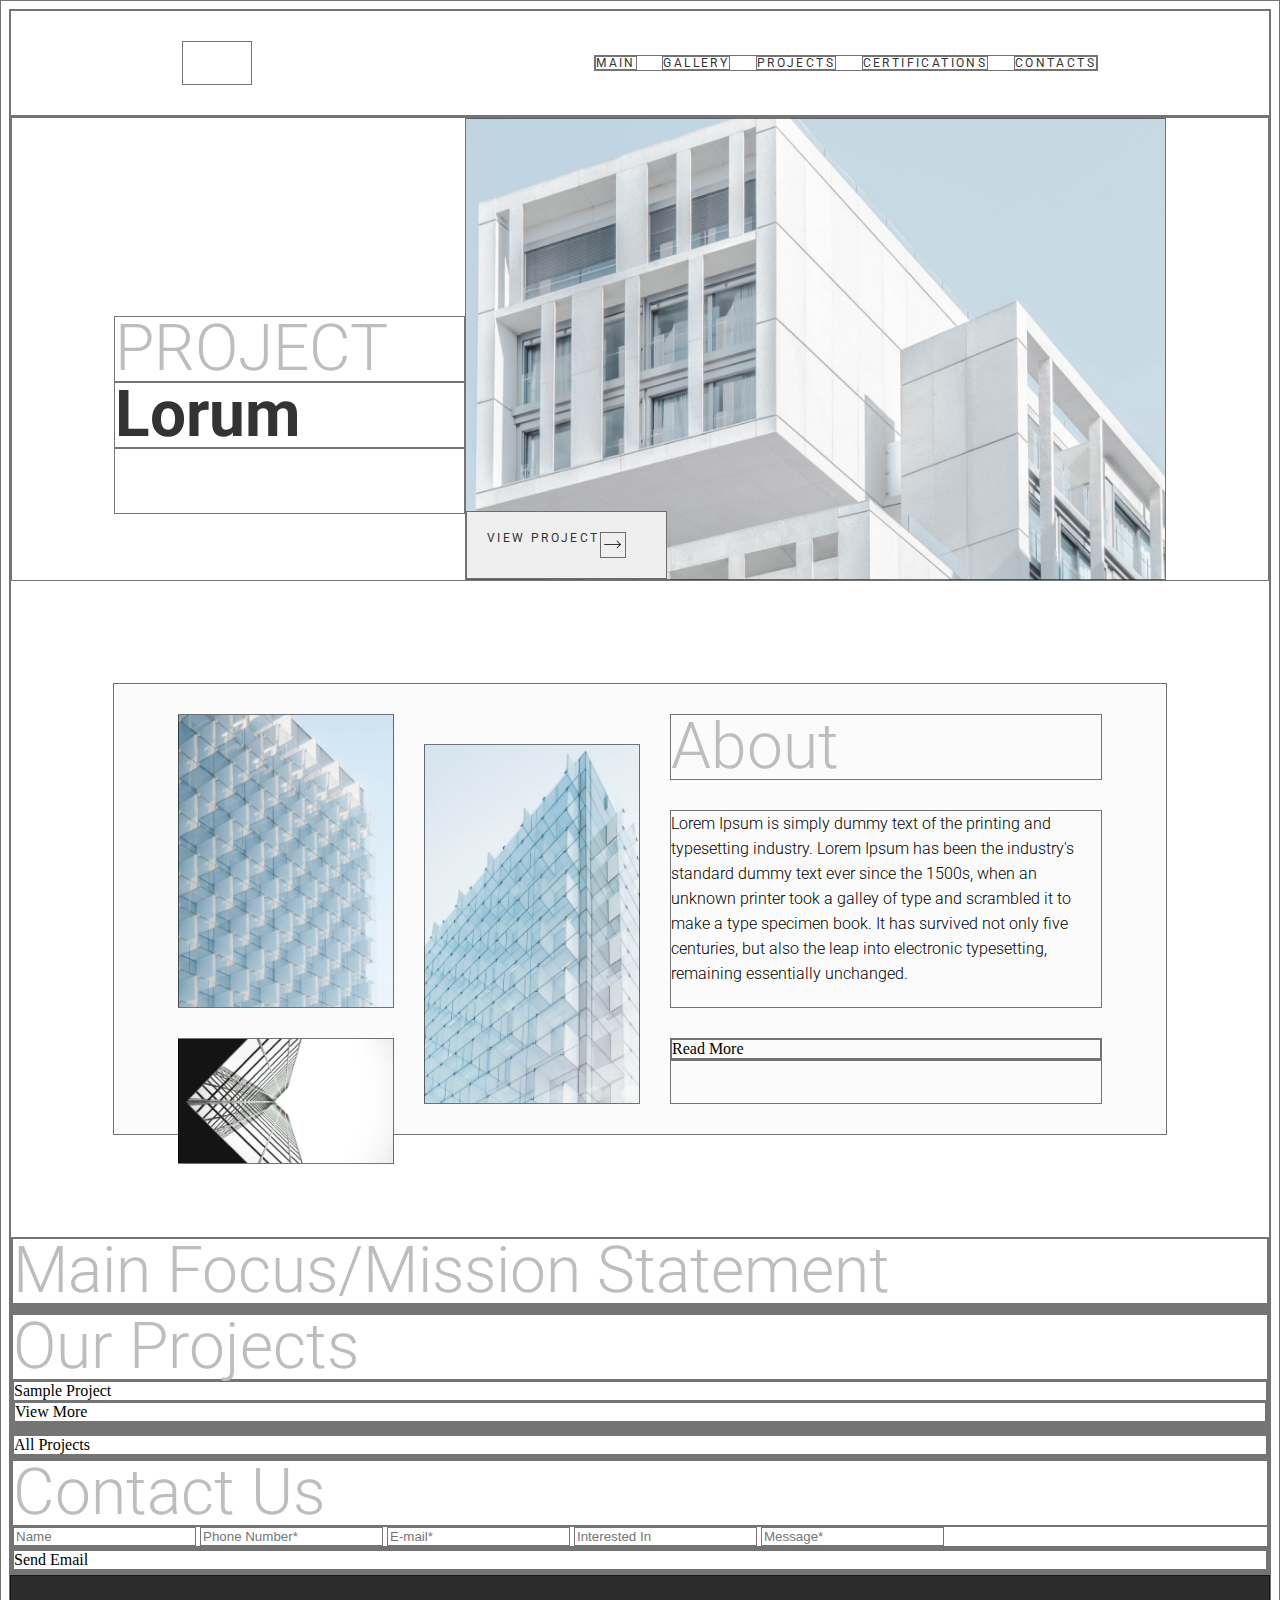
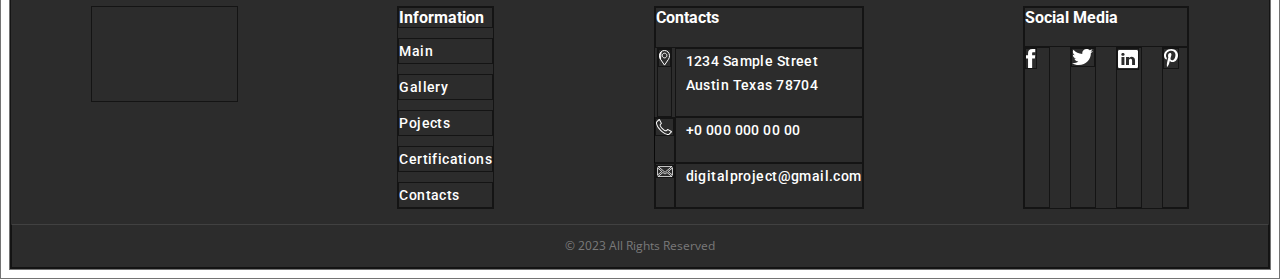
==== commit 548c5fdb: "adding styles to main page" ====
--- a/index.html
+++ b/index.html
@@ -28,16 +28,16 @@
         <div class="main-project__title title-second-line">Lorum</div>
         <div class="arrows-and-page-numbers"></div>
         <div class="main-project__image">
-          <div class="button-view-project">
-            <div class="button-view-project__title">View Project</div>
-            <div class="button-view-project__arrow"></div>
-          </div>
+          <button class="button-view-project">
+            View Project
+            <img src="./assets/images/arrow-2-right-long.svg" alt="arrow" />
+          </button>
         </div>
       </div>
       <div class="main-page__about">
-        <div class="about__image"></div>
-        <div class="about__image"></div>
-        <div class="about__image"></div>
+        <div class="about__image-1"></div>
+        <div class="about__image-2"></div>
+        <div class="about__image-3"></div>
         <div class="about__title title-fist-line">About</div>
         <div class="about__text">
           Lorem Ipsum is simply dummy text of the printing and typesetting
--- a/assets/styles/style.css
+++ b/assets/styles/style.css
@@ -0,0 +1,251 @@
+.navigation__item {
+  color: #333;
+  font-family: Roboto, sans-serif;
+  font-size: 12px;
+  font-style: normal;
+  font-weight: 400;
+  line-height: 12px;
+  /* 100% */
+  letter-spacing: 2.4px;
+  text-transform: uppercase;
+  text-decoration: none;
+}
+
+.footer__title {
+  color: #FFF;
+  font-family: Roboto, sans-serif;
+  font-size: 16px;
+  font-style: normal;
+  font-weight: 700;
+  line-height: normal;
+}
+
+.contacts-navigation__item, .information-navigation__item {
+  text-decoration: none;
+  color: #FFF;
+  font-family: Roboto, sans-serif;
+  font-size: 14px;
+  font-style: normal;
+  font-weight: 500;
+  line-height: 24px;
+  /* 171.429% */
+  letter-spacing: 0.42px;
+  text-decoration: none;
+}
+
+.title-fist-line {
+  color: #BDBDBD;
+  font-family: Roboto, sans-serif;
+  font-size: 64px;
+  font-style: normal;
+  font-weight: 300;
+  line-height: 64px;
+  /* 100% */
+}
+
+.title-second-line {
+  color: #333;
+  font-family: Roboto, sans-serif;
+  font-size: 64px;
+  font-style: normal;
+  font-weight: 700;
+  line-height: 64px;
+  /* 100% */
+}
+
+.about__text {
+  color: #000;
+  font-family: Roboto, sans-serif;
+  font-size: 16px;
+  font-style: normal;
+  font-weight: 300;
+  line-height: 25px;
+  /* 156.25% */
+}
+
+.button-view-project {
+  color: #333;
+  font-family: Roboto, sans-serif;
+  font-size: 12px;
+  font-style: normal;
+  font-weight: 400;
+  line-height: 12px;
+  /* 100% */
+  letter-spacing: 2.4px;
+  text-transform: uppercase;
+}
+
+.header {
+  display: flex;
+  align-items: center;
+  justify-content: space-around;
+  padding-top: 30px;
+  padding-bottom: 30px;
+}
+
+.header__logo {
+  width: 68.552px;
+  height: 41.527px;
+  background-image: url(../images/DP_logo.svg);
+}
+
+.header__navigation {
+  display: flex;
+  gap: 2vw;
+}
+
+.navigation__item {
+  display: flex;
+  cursor: pointer;
+}
+
+.navigation__item:hover {
+  border-top: 1px solid #333;
+  border-bottom: 1px solid #333;
+}
+
+.footer {
+  display: flex;
+  flex-wrap: wrap;
+  justify-content: space-around;
+  padding-top: 30px;
+  background-color: #2C2C2C;
+}
+
+.footer__logo {
+  width: 145px;
+  height: 94px;
+  background-image: url(../images/DP_logo_white1.svg);
+  background-repeat: no-repeat;
+  background-size: cover;
+}
+
+.footer__information-navigation {
+  display: flex;
+  flex-direction: column;
+  gap: 10px;
+}
+
+.footer__title {
+  text-decoration: none;
+}
+
+.footer__contacts-navigation {
+  display: grid;
+  grid-template-columns: 20px 1fr;
+}
+
+.contacts-navigation__icon {
+  justify-self: center;
+}
+
+.contacts-navigation__item {
+  padding-left: 10px;
+}
+
+.contacts-navigation__title {
+  grid-column: span 2;
+}
+
+.footer__social-media {
+  display: grid;
+  grid-template-columns: repeat(4, 1fr);
+  grid-template-rows: 40px 1fr;
+  grid-column-gap: 20px;
+}
+
+.social-media__title {
+  grid-column: span 4;
+}
+
+.copyright {
+  display: block;
+  width: 100vw;
+  text-align: center;
+  padding-top: 10px;
+  padding-bottom: 10px;
+  margin-top: 15px;
+  border-top: 1px solid rgba(255, 255, 255, 0.1);
+  color: rgba(200, 200, 200, 0.5);
+  font-family: Open Sans;
+  font-size: 12px;
+  font-style: normal;
+  font-weight: 400;
+  line-height: 22px; /* 183.333% */
+}
+
+* {
+  border: 1px solid rgba(0, 0, 0, 0.546);
+}
+
+.main-page__main-project {
+  display: grid;
+  grid-template-columns: 1fr 2fr;
+  grid-template-rows: 4fr 1fr 1fr 1fr;
+  padding-left: 8vw;
+  padding-right: 8vw;
+}
+
+.main-project__image {
+  grid-column: 2/3;
+  grid-row: 1/5;
+  display: flex;
+  background-image: url(../images/main_project_image.png);
+  background-repeat: no-repeat;
+  background-position: center;
+  background-size: cover;
+}
+
+.title-fist-line {
+  align-self: end;
+}
+
+.title-second-line {
+  align-self: center;
+}
+
+.button-view-project {
+  align-self: flex-end;
+  display: flex;
+  align-content: center;
+  padding: 20px 40px 20px 20px;
+}
+
+.main-page__about {
+  display: grid;
+  grid-template-columns: 1fr 1fr 2fr;
+  grid-template-rows: 1fr 3fr 1fr;
+  margin: 8vw;
+  padding: 30px 5vw 30px 5vw;
+  gap: 30px;
+  background-color: rgb(251, 251, 251);
+}
+
+.about__image-1 {
+  grid-column: 1/2;
+  grid-row: 1/3;
+  background-image: url(../images/about_image1.png);
+  background-repeat: no-repeat;
+  background-position: center;
+  background-size: cover;
+}
+
+.about__image-2 {
+  grid-column: 1/2;
+  grid-row: 3/4;
+  margin-bottom: -60px;
+  background-image: url(../images/about_image2.png);
+  background-repeat: no-repeat;
+  background-position: center;
+  background-size: cover;
+}
+
+.about__image-3 {
+  grid-column: 2/3;
+  grid-row: 1/4;
+  margin-top: 30px;
+  background-image: url(../images/about_image3.png);
+  background-repeat: no-repeat;
+  background-position: center;
+  background-size: cover;
+}/*# sourceMappingURL=style.css.map */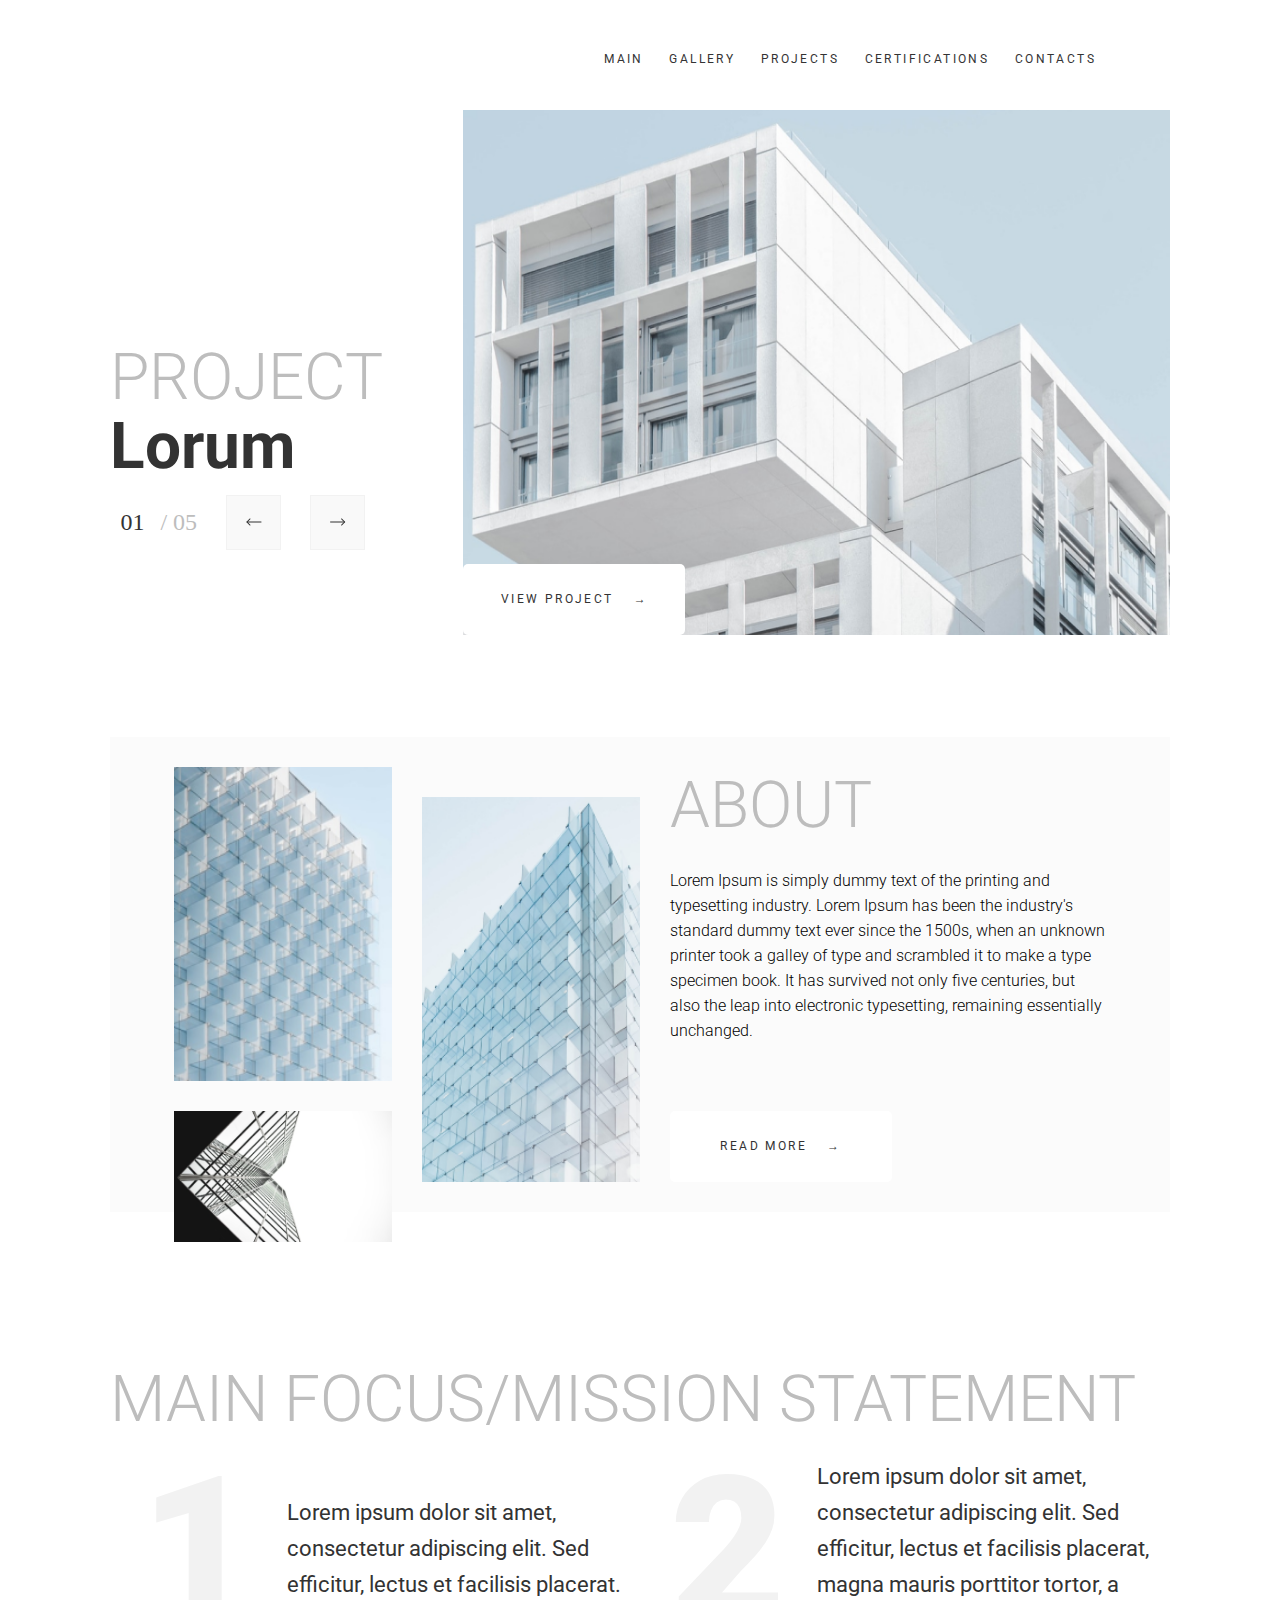
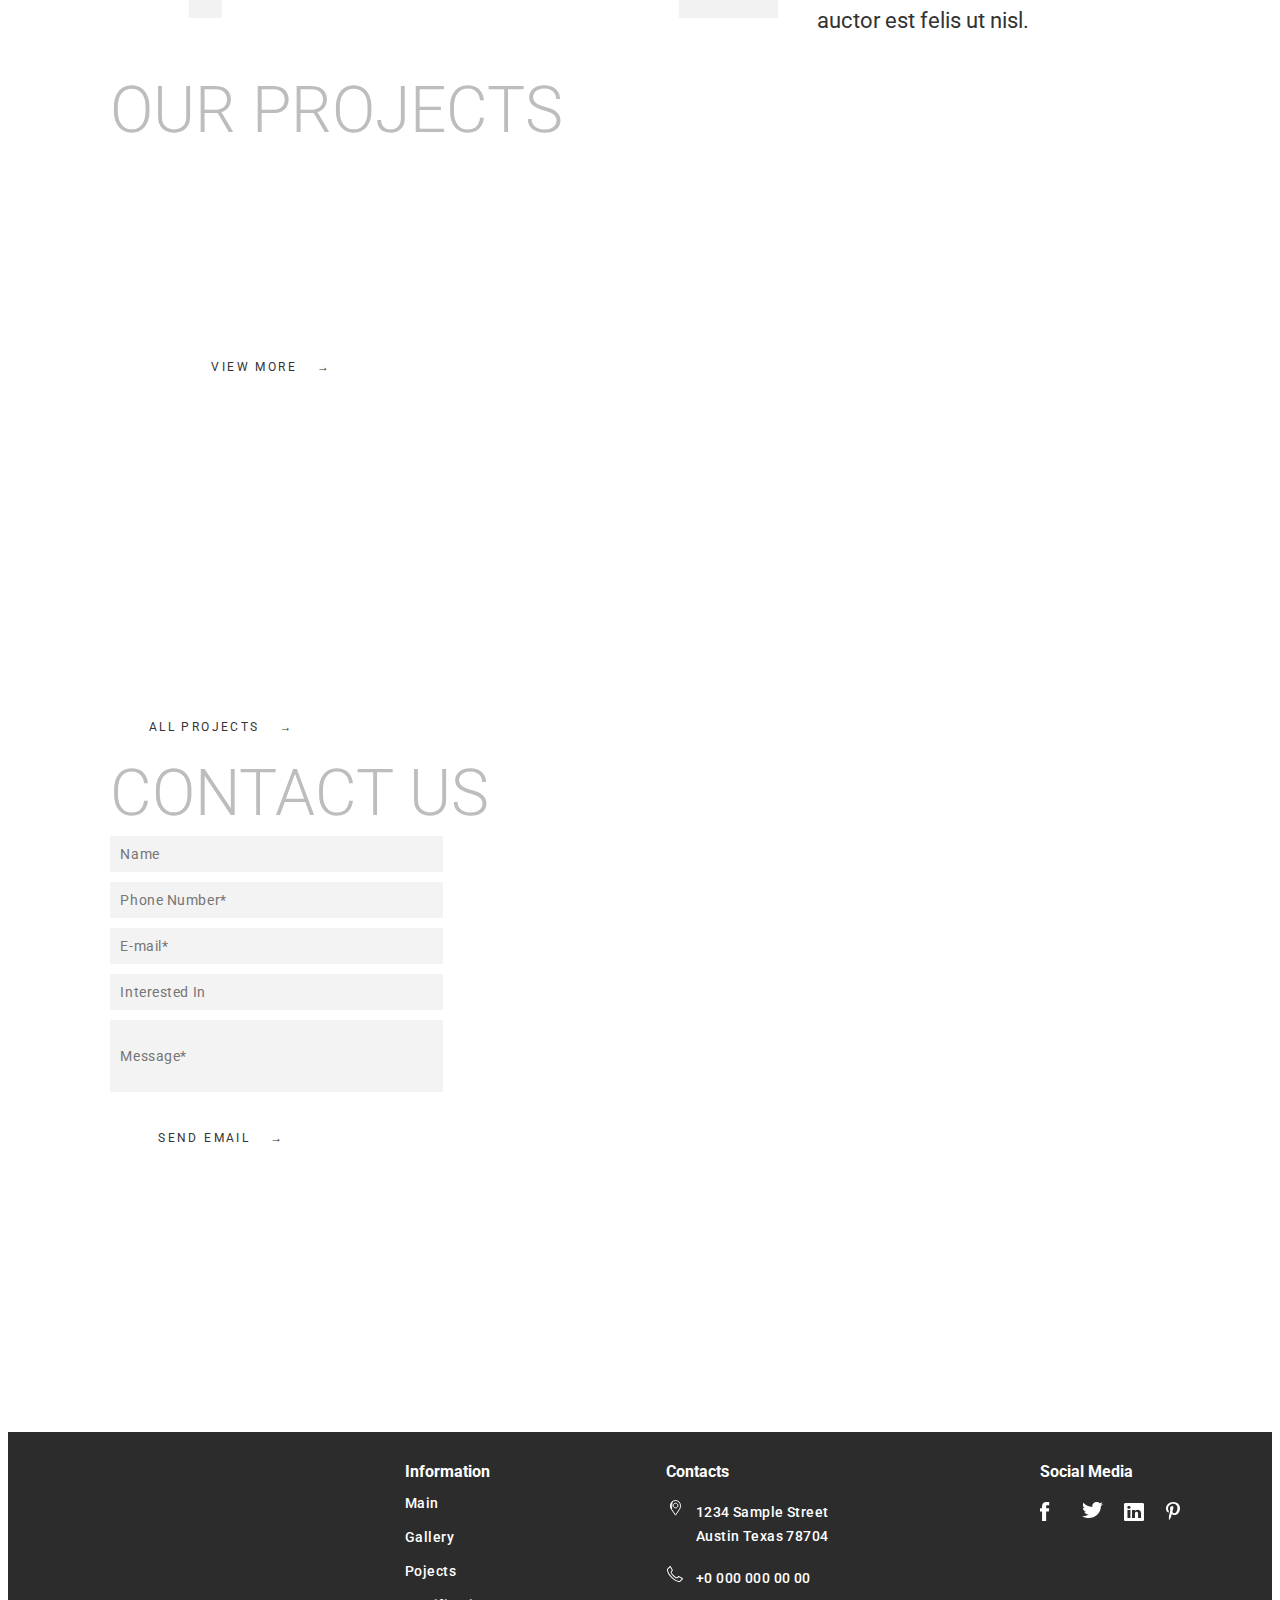
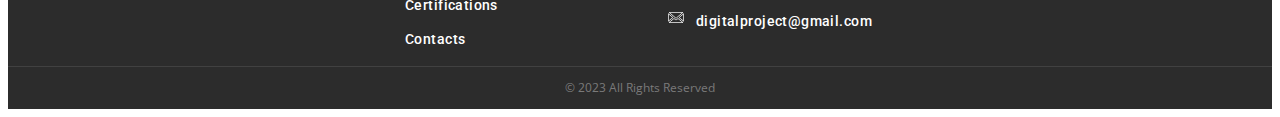
==== commit 6396101c: "added buttons to main page" ====
--- a/index.html
+++ b/index.html
@@ -9,29 +9,92 @@
       href="https://fonts.googleapis.com/css2?family=Barlow&family=Mulish&family=Open+Sans&family=Raleway:wght@400;700&family=Roboto+Condensed&family=Roboto+Slab:wght@300;400&family=Roboto:wght@300;400;700&family=Signika&display=swap"
       rel="stylesheet"
     />
+    <link
+      rel="icon"
+      href="assets/images/architect.png"
+      title="architect icons"
+    />
     <title>Main</title>
   </head>
+
   <body>
     <header class="header">
       <div class="header__logo"></div>
       <nav class="header__navigation">
-        <a class="navigation__item" href="#">main</a>
-        <a class="navigation__item" href="#">gallery</a>
-        <a class="navigation__item" href="#">projects</a>
-        <a class="navigation__item" href="#">certifications</a>
-        <a class="navigation__item" href="#">contacts</a>
+        <a class="navigation__item" href="index.html">main</a>
+        <a class="navigation__item" href="./gallery_page/gallery.html"
+          >gallery</a
+        >
+        <a class="navigation__item" href="./projects_page/projects.html"
+          >projects</a
+        >
+        <a
+          class="navigation__item"
+          href="./certifications_page/certifications.html"
+          >certifications</a
+        >
+        <a class="navigation__item" href="./contacts_page/contacts.html"
+          >contacts</a
+        >
       </nav>
     </header>
     <div class="main-page">
       <div class="main-page__main-project">
         <div class="main-project__title title-fist-line">PROJECT</div>
         <div class="main-project__title title-second-line">Lorum</div>
-        <div class="arrows-and-page-numbers"></div>
+        <div class="projects-page__pagination">
+          <span class="projects-page__pagination__current-page">01</span
+          ><span class="projects-page__pagination__next-page"> / 05</span>
+          <span class="projects-page__pagination__arrow-left"
+            ><svg
+              xmlns="http://www.w3.org/2000/svg"
+              width="18"
+              height="9"
+              viewBox="0 0 18 9"
+              fill="none"
+            >
+              <path
+                fill-rule="evenodd"
+                clip-rule="evenodd"
+                d="M18 4.5C18 4.22386 17.7761 4 17.5 4L1.5 4C1.22386 4 1 4.22386 1 4.5C1 4.77614 1.22386 5 1.5 5L17.5 5C17.7761 5 18 4.77614 18 4.5Z"
+                fill="#333333"
+              />
+              <path
+                fill-rule="evenodd"
+                clip-rule="evenodd"
+                d="M5.35355 0.646447C5.15829 0.451184 4.84171 0.451184 4.64645 0.646447L0.792894 4.5L4.64645 8.35355C4.84171 8.54882 5.15829 8.54882 5.35355 8.35355C5.54882 8.15829 5.54882 7.84171 5.35355 7.64645L2.20711 4.5L5.35355 1.35355C5.54882 1.15829 5.54882 0.841709 5.35355 0.646447Z"
+                fill="#333333"
+              /></svg
+          ></span>
+
+          <span class="projects-page__pagination__arrow-right"
+            ><svg
+              xmlns="http://www.w3.org/2000/svg"
+              width="19"
+              height="9"
+              viewBox="0 0 19 9"
+              fill="none"
+            >
+              <path
+                fill-rule="evenodd"
+                clip-rule="evenodd"
+                d="M0.935059 4.5C0.935059 4.22386 1.15892 4 1.43506 4L17.4351 4C17.7112 4 17.9351 4.22386 17.9351 4.5C17.9351 4.77614 17.7112 5 17.4351 5L1.43506 5C1.15892 5 0.935059 4.77614 0.935059 4.5Z"
+                fill="#333333"
+              />
+              <path
+                fill-rule="evenodd"
+                clip-rule="evenodd"
+                d="M13.5815 0.646447C13.7768 0.451184 14.0933 0.451184 14.2886 0.646447L18.1422 4.5L14.2886 8.35355C14.0933 8.54882 13.7768 8.54882 13.5815 8.35355C13.3862 8.15829 13.3862 7.84171 13.5815 7.64645L16.728 4.5L13.5815 1.35355C13.3862 1.15829 13.3862 0.841709 13.5815 0.646447Z"
+                fill="#333333"
+              /></svg
+          ></span>
+        </div>
         <div class="main-project__image">
-          <button class="button-view-project">
-            View Project
-            <img src="./assets/images/arrow-2-right-long.svg" alt="arrow" />
-          </button>
+          <a
+            class="projects-page__description-block__text__view-more-button main-project__button"
+            href="#"
+            >View project</a
+          >
         </div>
       </div>
       <div class="main-page__about">
@@ -47,52 +110,79 @@
           five centuries, but also the leap into electronic typesetting,
           remaining essentially unchanged.
         </div>
-        <div class="button-read-more">
-          <div class="button-read-more__title">Read More</div>
-          <div class="button-read-more__arrow"></div>
-        </div>
+        <a
+          class="projects-page__description-block__text__view-more-button about__button"
+          href="#"
+          >Read more</a
+        >
       </div>
       <div class="main-page__focus">
-        <div class="about__title title-fist-line">
+        <div class="focus__title title-fist-line">
           Main Focus/Mission Statement
         </div>
-        <div class="focus__number"></div>
-        <div class="focus__text"></div>
-        <div class="focus__number"></div>
-        <div class="focus__text"></div>
+        <div class="focus__number">1</div>
+        <div class="focus__text">
+          Lorem ipsum dolor sit amet, consectetur adipiscing elit. Sed
+          efficitur, lectus et facilisis placerat.
+        </div>
+        <div class="focus__number">2</div>
+        <div class="focus__text">
+          Lorem ipsum dolor sit amet, consectetur adipiscing elit. Sed
+          efficitur, lectus et facilisis placerat, magna mauris porttitor
+          tortor, a auctor est felis ut nisl.
+        </div>
       </div>
       <div class="main-page__projects">
         <div class="projects__title title-fist-line">Our Projects</div>
         <div class="projects__main-image">
-          <div class="main-image__title">Sample Project</div>
-          <div class="button-view-more">
-            <div class="button-view-more__title">View More</div>
-            <div class="button-view-more__arrow"></div>
-          </div>
-        </div>
-        <div class="projects__image"></div>
-        <div class="projects__image"></div>
-        <div class="projects__image"></div>
-        <div class="projects__image"></div>
-        <div class="button-all-projects">
-          <div class="button-all-projects__title">All Projects</div>
-          <div class="button-all-projects__arrow"></div>
-        </div>
+          <div class="main-image__title">Sample<br />Project</div>
+          <a
+            class="projects-page__description-block__text__view-more-button main-image__button"
+            href="./sample_project_page/sample_project.html"
+            >View more</a
+          >
+        </div>
+        <div class="projects__image2"></div>
+        <div class="projects__image3"></div>
+        <div class="projects__image4"></div>
+        <div class="projects__image5"></div>
+        <a
+          class="projects-page__description-block__text__view-more-button"
+          href="./projects_page/projects.html"
+          >All projects</a
+        >
       </div>
       <div class="main-page__contact-us">
         <div class="contact-us__title title-fist-line">Contact Us</div>
         <div class="contact-us__form">
-          <input type="text" placeholder="Name" />
-          <input type="text" placeholder="Phone Number*" />
-          <input type="text" placeholder="E-mail*" />
-          <input type="text" placeholder="Interested In" />
-          <input type="text" placeholder="Message*" />
+          <input type="text" placeholder="Name" class="form__item form__name" />
+          <input
+            type="text"
+            placeholder="Phone Number*"
+            class="form__item form__number"
+          />
+          <input
+            type="text"
+            placeholder="E-mail*"
+            class="form__item form__mail"
+          />
+          <input
+            type="text"
+            placeholder="Interested In"
+            class="form__item form__interested-in"
+          />
+          <input
+            type="text"
+            placeholder="Message*"
+            class="form__item form__message"
+          />
         </div>
         <div class="contact-us__image"></div>
-        <div class="button-send-email">
-          <div class="button-send-email__title">Send Email</div>
-          <div class="button-send-email__arrow"></div>
-        </div>
+        <a
+          class="projects-page__description-block__text__view-more-button contact-us__button"
+          href="#"
+          >Send Email</a
+        >
       </div>
     </div>
     <footer class="footer">
@@ -101,14 +191,32 @@
         <a class="information-navigation__title footer__title" href="#"
           >Information</a
         >
-        <a class="information-navigation__item" href="#">Main</a>
-        <a class="information-navigation__item" href="#">Gallery</a>
-        <a class="information-navigation__item" href="#">Pojects</a>
-        <a class="information-navigation__item" href="#">Certifications</a>
-        <a class="information-navigation__item" href="#">Contacts</a>
+        <a class="information-navigation__item" href="index.html">Main</a>
+        <a
+          class="information-navigation__item"
+          href="./gallery_page/gallery.html"
+          >Gallery</a
+        >
+        <a
+          class="information-navigation__item"
+          href="./projects_page/projects.html"
+          >Pojects</a
+        >
+        <a
+          class="information-navigation__item"
+          href="./certifications_page/certifications.html"
+          >Certifications</a
+        >
+        <a
+          class="information-navigation__item"
+          href="./contacts_page/contacts.html"
+          >Contacts</a
+        >
       </nav>
       <div class="footer__contacts-navigation">
-        <a class="contacts-navigation__title footer__title" href="#"
+        <a
+          class="contacts-navigation__title footer__title"
+          href="./contacts_page/contacts.html"
           >Contacts</a
         >
         <div class="contacts-navigation__icon">
--- a/assets/styles/style.css
+++ b/assets/styles/style.css
@@ -1,3 +1,4 @@
+@charset "UTF-8";
 .navigation__item {
   color: #333;
   font-family: Roboto, sans-serif;
@@ -40,6 +41,7 @@
   font-style: normal;
   font-weight: 300;
   line-height: 64px;
+  text-transform: uppercase;
   /* 100% */
 }
 
@@ -63,7 +65,17 @@
   /* 156.25% */
 }
 
-.button-view-project {
+.focus__text {
+  color: #333;
+  font-family: Roboto, sans-serif;
+  font-size: 22px;
+  font-style: normal;
+  font-weight: 400;
+  line-height: 36px;
+  /* 163.636% */
+}
+
+.projects-page__description-block__text__view-more-button {
   color: #333;
   font-family: Roboto, sans-serif;
   font-size: 12px;
@@ -73,6 +85,22 @@
   /* 100% */
   letter-spacing: 2.4px;
   text-transform: uppercase;
+}
+
+.form__item {
+  color: #8D8D8D;
+  font-family: Roboto;
+  font-size: 14px;
+  font-style: normal;
+  font-weight: 400;
+  line-height: normal;
+  letter-spacing: 0.56px;
+}
+
+.projects-page__pagination {
+  font-size: 24px;
+  font-style: normal;
+  font-weight: 400;
 }
 
 .header {
@@ -174,8 +202,206 @@
   line-height: 22px; /* 183.333% */
 }
 
-* {
-  border: 1px solid rgba(0, 0, 0, 0.546);
+.navigation__item {
+  color: #333;
+  font-family: Roboto, sans-serif;
+  font-size: 12px;
+  font-style: normal;
+  font-weight: 400;
+  line-height: 12px;
+  /* 100% */
+  letter-spacing: 2.4px;
+  text-transform: uppercase;
+  text-decoration: none;
+}
+
+.footer__title {
+  color: #FFF;
+  font-family: Roboto, sans-serif;
+  font-size: 16px;
+  font-style: normal;
+  font-weight: 700;
+  line-height: normal;
+}
+
+.information-navigation__item, .contacts-navigation__item {
+  text-decoration: none;
+  color: #FFF;
+  font-family: Roboto, sans-serif;
+  font-size: 14px;
+  font-style: normal;
+  font-weight: 500;
+  line-height: 24px;
+  /* 171.429% */
+  letter-spacing: 0.42px;
+  text-decoration: none;
+}
+
+.title-fist-line {
+  color: #BDBDBD;
+  font-family: Roboto, sans-serif;
+  font-size: 64px;
+  font-style: normal;
+  font-weight: 300;
+  line-height: 64px;
+  text-transform: uppercase;
+  /* 100% */
+}
+
+.title-second-line {
+  color: #333;
+  font-family: Roboto, sans-serif;
+  font-size: 64px;
+  font-style: normal;
+  font-weight: 700;
+  line-height: 64px;
+  /* 100% */
+}
+
+.about__text {
+  color: #000;
+  font-family: Roboto, sans-serif;
+  font-size: 16px;
+  font-style: normal;
+  font-weight: 300;
+  line-height: 25px;
+  /* 156.25% */
+}
+
+.focus__text {
+  color: #333;
+  font-family: Roboto, sans-serif;
+  font-size: 22px;
+  font-style: normal;
+  font-weight: 400;
+  line-height: 36px;
+  /* 163.636% */
+}
+
+.projects-page__description-block__text__view-more-button {
+  color: #333;
+  font-family: Roboto, sans-serif;
+  font-size: 12px;
+  font-style: normal;
+  font-weight: 400;
+  line-height: 12px;
+  /* 100% */
+  letter-spacing: 2.4px;
+  text-transform: uppercase;
+}
+
+.form__item {
+  color: #8D8D8D;
+  font-family: Roboto;
+  font-size: 14px;
+  font-style: normal;
+  font-weight: 400;
+  line-height: normal;
+  letter-spacing: 0.56px;
+}
+
+.projects-page__pagination {
+  font-size: 24px;
+  font-style: normal;
+  font-weight: 400;
+}
+
+/*кнопка view more белая html начало:
+<a class="projects-page__description-block__text__view-more-button"
+          href="../sample_project_page/sample_project.html">View more</a>
+           .конец*/
+/*кнопка view more белая scss*/
+.projects-page__description-block__text__view-more-button {
+  padding: 5rem, 5rem;
+  border: none;
+  border-radius: 5px;
+  cursor: pointer;
+  display: inline-flex;
+  justify-content: center;
+  align-items: center;
+  width: 222px;
+  height: 71px;
+  background: #fff;
+  text-decoration: none;
+}
+
+.projects-page__description-block__text__view-more-button::after {
+  content: "→";
+  margin-left: 20px;
+}
+
+.projects-page__description-block__text__view-more-button:hover {
+  border-top: 1px solid #333;
+  border-bottom: 1px solid #333;
+  text-decoration: none;
+  background-color: #f2f2f2;
+}
+
+/*номера страниц и стрелки html начало:
+<div class="projects-page__pagination"><span class="projects-page__pagination__current-page">01</span><span
+        class="projects-page__pagination__next-page"> / 05</span>
+      <span class="projects-page__pagination__arrow-left"><svg xmlns="http://www.w3.org/2000/svg" width="18" height="9"
+          viewBox="0 0 18 9" fill="none">
+          <path fill-rule="evenodd" clip-rule="evenodd"
+            d="M18 4.5C18 4.22386 17.7761 4 17.5 4L1.5 4C1.22386 4 1 4.22386 1 4.5C1 4.77614 1.22386 5 1.5 5L17.5 5C17.7761 5 18 4.77614 18 4.5Z"
+            fill="#333333" />
+          <path fill-rule="evenodd" clip-rule="evenodd"
+            d="M5.35355 0.646447C5.15829 0.451184 4.84171 0.451184 4.64645 0.646447L0.792894 4.5L4.64645 8.35355C4.84171 8.54882 5.15829 8.54882 5.35355 8.35355C5.54882 8.15829 5.54882 7.84171 5.35355 7.64645L2.20711 4.5L5.35355 1.35355C5.54882 1.15829 5.54882 0.841709 5.35355 0.646447Z"
+            fill="#333333" />
+        </svg></span>
+
+      <span class="projects-page__pagination__arrow-right"><svg xmlns="http://www.w3.org/2000/svg" width="19" height="9"
+          viewBox="0 0 19 9" fill="none">
+          <path fill-rule="evenodd" clip-rule="evenodd"
+            d="M0.935059 4.5C0.935059 4.22386 1.15892 4 1.43506 4L17.4351 4C17.7112 4 17.9351 4.22386 17.9351 4.5C17.9351 4.77614 17.7112 5 17.4351 5L1.43506 5C1.15892 5 0.935059 4.77614 0.935059 4.5Z"
+            fill="#333333" />
+          <path fill-rule="evenodd" clip-rule="evenodd"
+            d="M13.5815 0.646447C13.7768 0.451184 14.0933 0.451184 14.2886 0.646447L18.1422 4.5L14.2886 8.35355C14.0933 8.54882 13.7768 8.54882 13.5815 8.35355C13.3862 8.15829 13.3862 7.84171 13.5815 7.64645L16.728 4.5L13.5815 1.35355C13.3862 1.15829 13.3862 0.841709 13.5815 0.646447Z"
+            fill="#333333" />
+        </svg></span>
+    </div>  
+    .конец*/
+/*номера страниц и стрелки scss*/
+.projects-page__pagination {
+  display: flex;
+  justify-content: flex-start;
+  align-items: center;
+  padding: 10px;
+}
+
+.projects-page__pagination__current-page {
+  color: #333333;
+  margin-right: 1rem;
+}
+
+.projects-page__pagination__next-page {
+  color: #bdbdbd;
+}
+
+.projects-page__pagination__arrow-left,
+.projects-page__pagination__arrow-right {
+  display: flex;
+  justify-content: center;
+  align-items: center;
+  width: 53px;
+  height: 53px;
+  border: 1px solid #f2f2f2;
+  background-color: #f9f9f9;
+  margin-left: 29px;
+  cursor: pointer;
+}
+
+.projects-page__pagination__arrow-left:hover,
+.projects-page__pagination__arrow-right:hover {
+  background-color: #f2f2f2;
+  border-top: 1px solid #333;
+  border-bottom: 1px solid #333;
+}
+
+.projects-page__pagination__arrow-left svg,
+.projects-page__pagination__arrow-right svg {
+  width: 17.2px;
+  height: 8px;
 }
 
 .main-page__main-project {
@@ -190,6 +416,8 @@
   grid-column: 2/3;
   grid-row: 1/5;
   display: flex;
+  flex-direction: column;
+  justify-content: flex-end;
   background-image: url(../images/main_project_image.png);
   background-repeat: no-repeat;
   background-position: center;
@@ -202,13 +430,6 @@
 
 .title-second-line {
   align-self: center;
-}
-
-.button-view-project {
-  align-self: flex-end;
-  display: flex;
-  align-content: center;
-  padding: 20px 40px 20px 20px;
 }
 
 .main-page__about {
@@ -248,4 +469,141 @@
   background-repeat: no-repeat;
   background-position: center;
   background-size: cover;
+}
+
+.main-page__focus {
+  display: grid;
+  grid-template-columns: 1fr 2fr 1fr 2fr;
+  grid-template-rows: 1fr 2fr;
+  padding-left: 8vw;
+  padding-right: 8vw;
+}
+
+.focus__title {
+  grid-column: span 4;
+}
+
+.focus__number {
+  align-self: center;
+  margin-left: 30px;
+  color: #F2F2F2;
+  font-family: Roboto;
+  font-size: 200px;
+  font-style: normal;
+  font-weight: 900;
+  line-height: normal;
+}
+
+.focus__text {
+  align-self: center;
+}
+
+.main-page__projects {
+  display: grid;
+  grid-template-columns: repeat(12, 1fr);
+  grid-template-rows: 1fr 3fr 3fr;
+  padding-left: 8vw;
+  padding-right: 8vw;
+  gap: 30px;
+}
+
+.projects__title {
+  grid-column: span 12;
+}
+
+.projects__main-image {
+  padding-top: 30px;
+  padding-left: 50px;
+}
+
+.main-image__title {
+  color: #FFF;
+  font-family: Roboto, sans-serif;
+  font-size: 64px;
+  font-style: normal;
+  font-weight: 700;
+  line-height: 64px;
+  /* 100% */
+}
+
+.projects__main-image {
+  grid-column: span 6;
+  background-image: url(../images/our_projects_main_page1.png);
+  background-repeat: no-repeat;
+  background-position: center;
+  background-size: cover;
+}
+
+.projects__image2 {
+  grid-column: span 6;
+  background-image: url(../images/our_projects_main_page2.png);
+  background-repeat: no-repeat;
+  background-position: center;
+  background-size: cover;
+}
+
+.projects__image3 {
+  grid-column: span 3;
+  background-image: url(../images/our_projects_main_page3.png);
+  background-repeat: no-repeat;
+  background-position: center;
+  background-size: cover;
+}
+
+.projects__image4 {
+  grid-column: span 5;
+  background-image: url(../images/our_projects_main_page4.png);
+  background-repeat: no-repeat;
+  background-position: center;
+  background-size: cover;
+}
+
+.projects__image5 {
+  grid-column: span 4;
+  background-image: url(../images/our_projects_main_page5.png);
+  background-repeat: no-repeat;
+  background-position: center;
+  background-size: cover;
+}
+
+.main-page__contact-us {
+  display: grid;
+  grid-template-columns: 1fr 2fr;
+  grid-template-rows: 1fr 4fr 3fr 2fr;
+  padding-left: 8vw;
+  padding-right: 8vw;
+  -moz-column-gap: 30px;
+       column-gap: 30px;
+  row-gap: 10px;
+}
+
+.contact-us__title {
+  grid-column: span 3;
+}
+
+.contact-us__button {
+  grid-column: span 3;
+}
+
+.contact-us__form {
+  display: flex;
+  flex-direction: column;
+  gap: 10px;
+}
+
+.form__item {
+  padding: 10px;
+  background-color: #F3F3F3;
+  border: none;
+}
+
+.form__message {
+  flex-grow: 1;
+}
+
+.contact-us__image {
+  background-image: url(../images/contact_us.png);
+  background-repeat: no-repeat;
+  background-position: center;
+  background-size: cover;
 }/*# sourceMappingURL=style.css.map */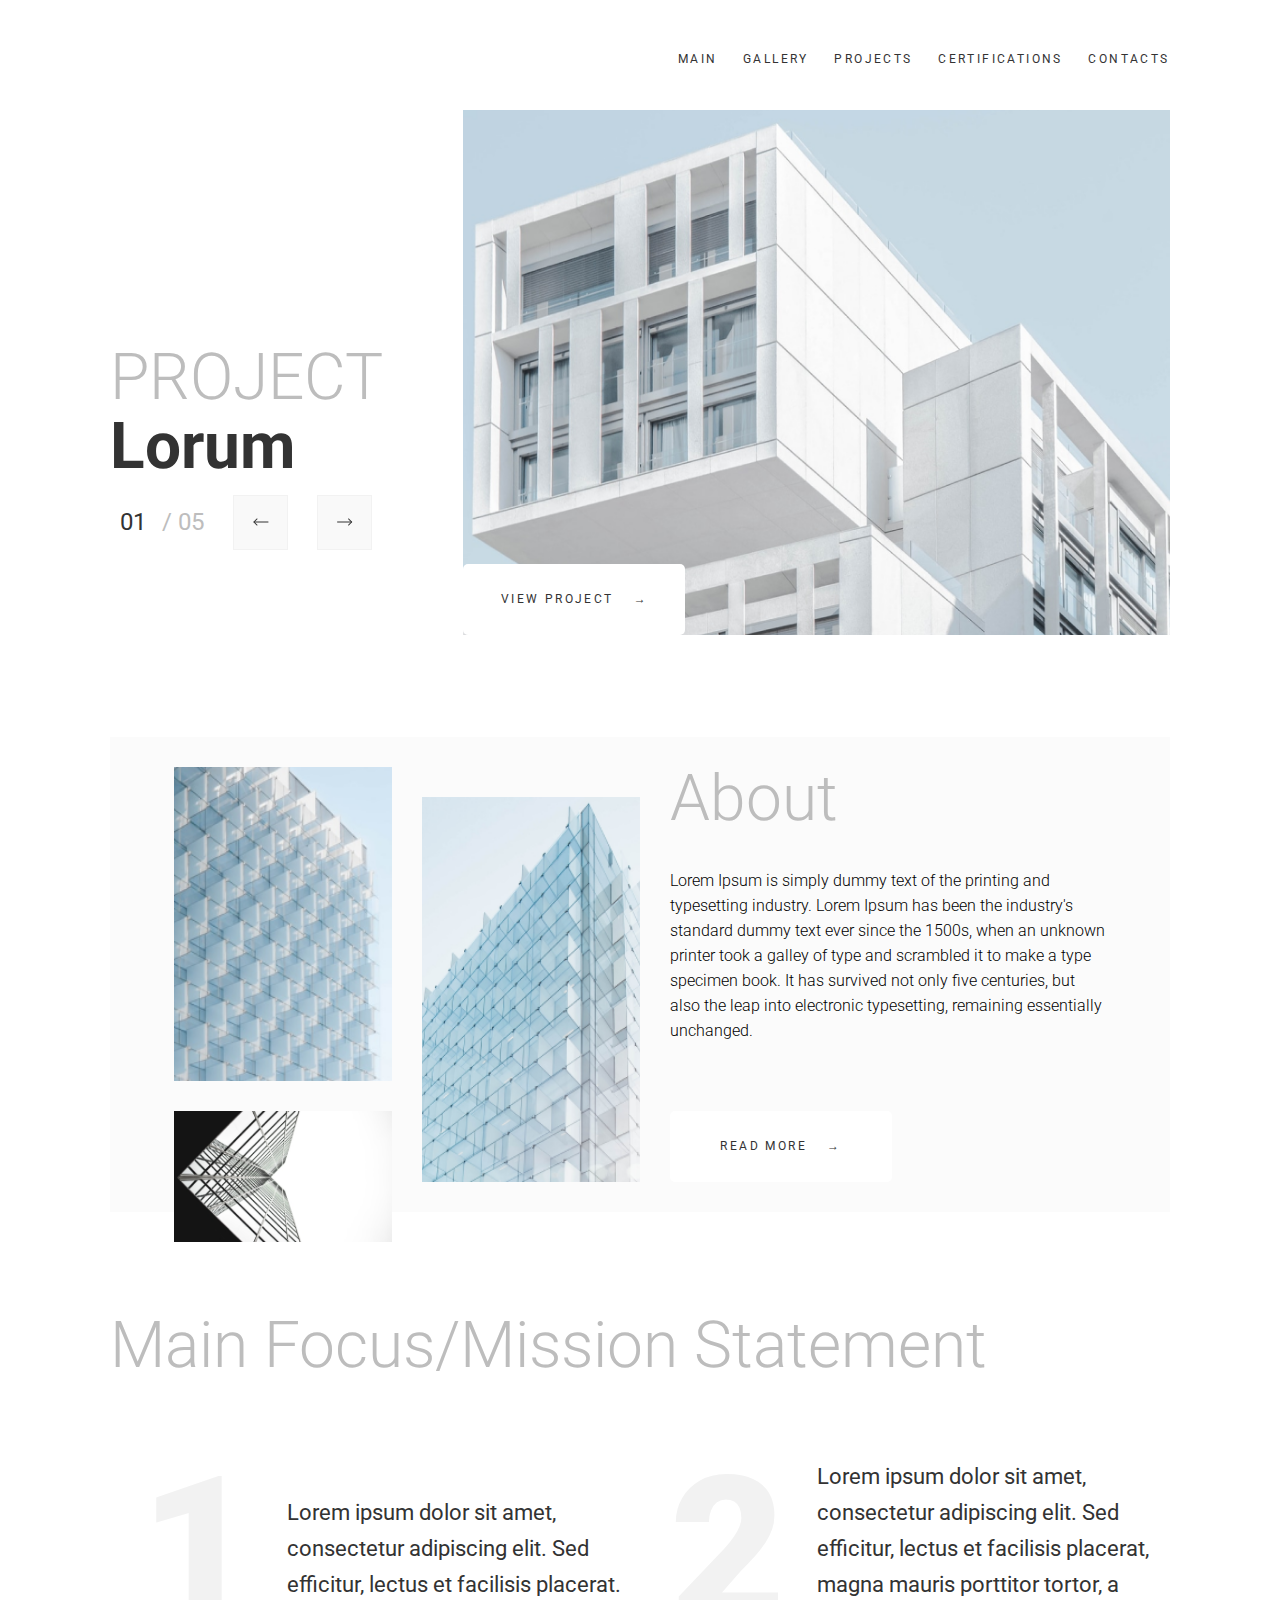
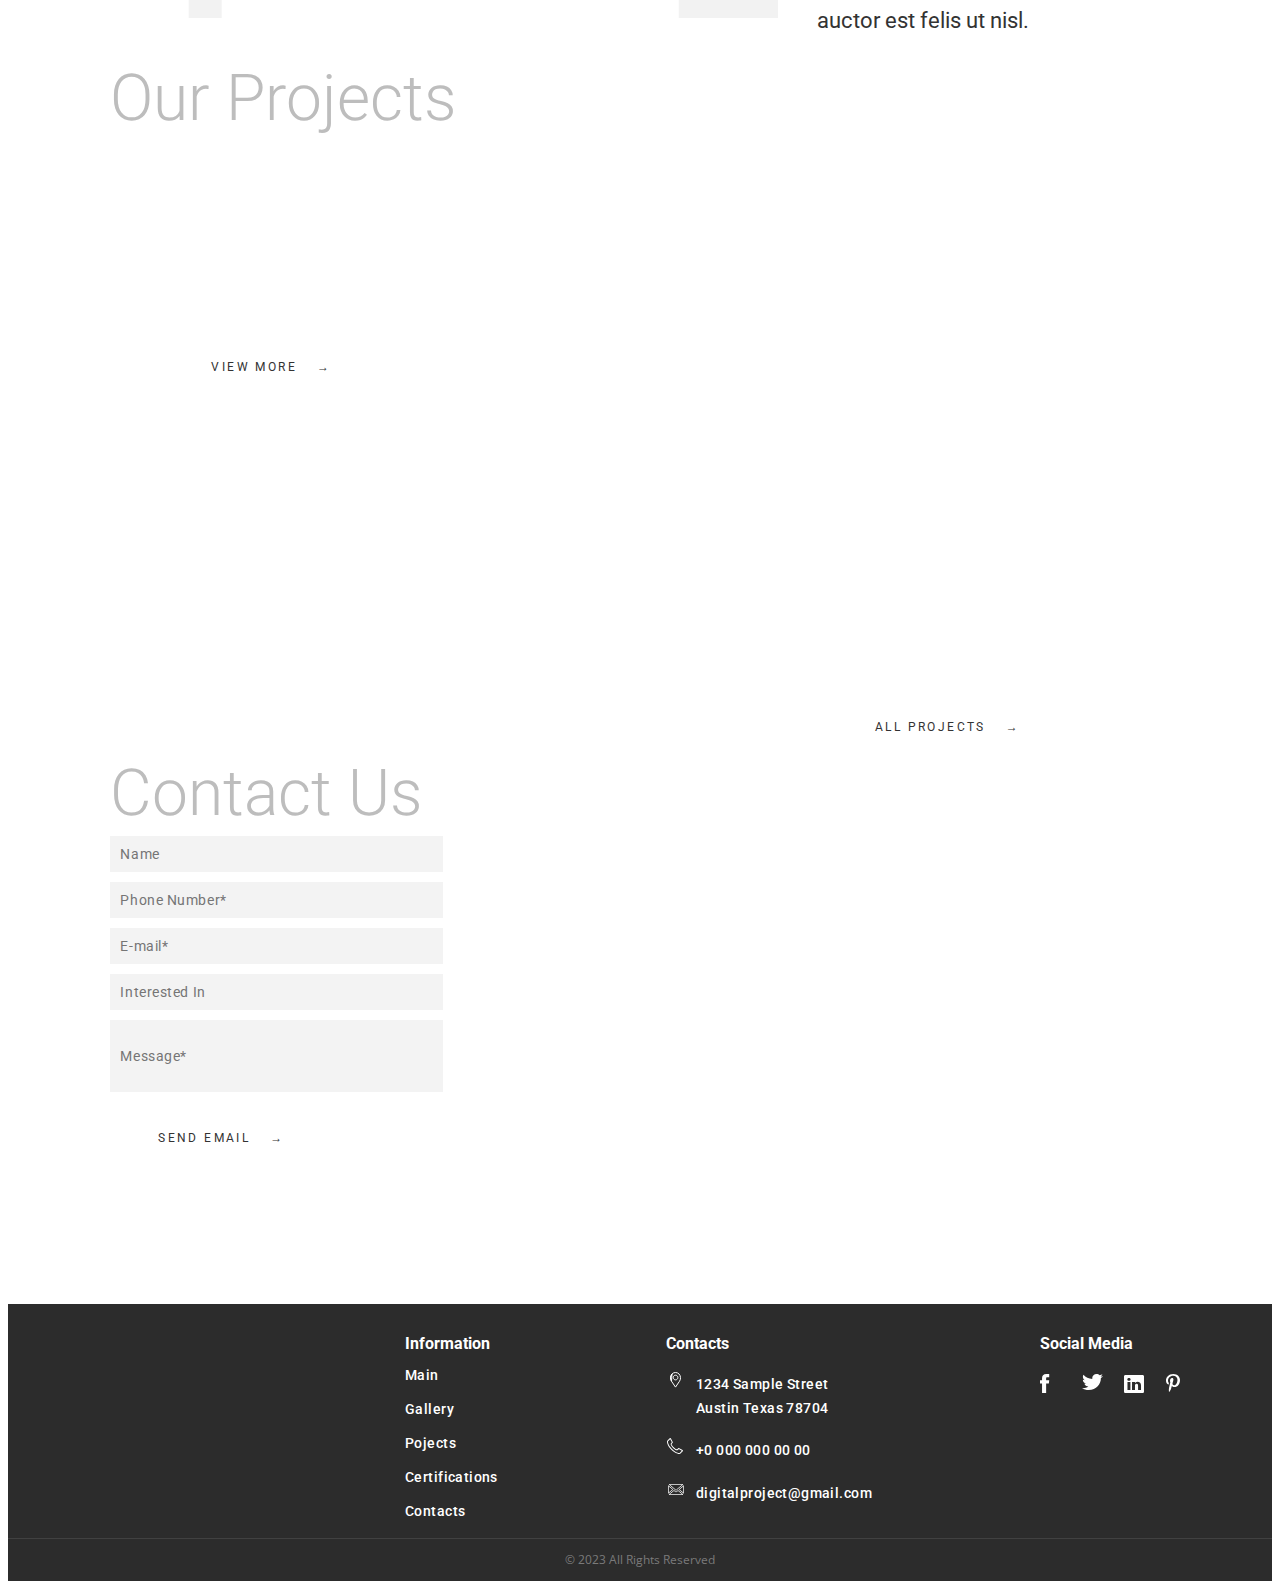
==== commit 93b10c55: "added @media to header, footer, main" ====
--- a/index.html
+++ b/index.html
@@ -40,9 +40,9 @@
     </header>
     <div class="main-page">
       <div class="main-page__main-project">
-        <div class="main-project__title title-fist-line">PROJECT</div>
-        <div class="main-project__title title-second-line">Lorum</div>
-        <div class="projects-page__pagination">
+        <div class="main-project__title1 title-fist-line">PROJECT</div>
+        <div class="main-project__title2 title-second-line">Lorum</div>
+        <div class="projects-page__pagination main-project__pagination">
           <span class="projects-page__pagination__current-page">01</span
           ><span class="projects-page__pagination__next-page"> / 05</span>
           <span class="projects-page__pagination__arrow-left"
@@ -147,7 +147,7 @@
         <div class="projects__image4"></div>
         <div class="projects__image5"></div>
         <a
-          class="projects-page__description-block__text__view-more-button"
+          class="projects-page__description-block__text__view-more-button projects__button"
           href="./projects_page/projects.html"
           >All projects</a
         >
--- a/assets/styles/style.css
+++ b/assets/styles/style.css
@@ -41,7 +41,6 @@
   font-style: normal;
   font-weight: 300;
   line-height: 64px;
-  text-transform: uppercase;
   /* 100% */
 }
 
@@ -98,6 +97,7 @@
 }
 
 .projects-page__pagination {
+  font-family: Roboto, sans-serif;
   font-size: 24px;
   font-style: normal;
   font-weight: 400;
@@ -106,25 +106,48 @@
 .header {
   display: flex;
   align-items: center;
-  justify-content: space-around;
+  justify-content: space-between;
   padding-top: 30px;
   padding-bottom: 30px;
+  padding-left: 8vw;
+  padding-right: 8vw;
+}
+@media screen and (max-width: 767px) {
+  .header {
+    display: grid;
+    grid-template-columns: 1fr 2fr;
+  }
 }
 
 .header__logo {
   width: 68.552px;
   height: 41.527px;
+  padding-right: 20px;
   background-image: url(../images/DP_logo.svg);
+  background-repeat: no-repeat;
 }
 
 .header__navigation {
   display: flex;
   gap: 2vw;
 }
+@media screen and (max-width: 767px) {
+  .header__navigation {
+    flex-wrap: wrap;
+    gap: 15px;
+  }
+}
 
 .navigation__item {
   display: flex;
   cursor: pointer;
+}
+@media screen and (max-width: 767px) {
+  .navigation__item {
+    flex-grow: 1;
+    justify-content: space-between;
+    width: 30%;
+  }
 }
 
 .navigation__item:hover {
@@ -147,21 +170,47 @@
   background-repeat: no-repeat;
   background-size: cover;
 }
+@media screen and (max-width: 767px) {
+  .footer__logo {
+    display: none;
+  }
+}
 
 .footer__information-navigation {
   display: flex;
   flex-direction: column;
   gap: 10px;
 }
+@media screen and (max-width: 767px) {
+  .footer__information-navigation {
+    gap: 3px;
+  }
+}
 
 .footer__title {
   text-decoration: none;
+}
+@media screen and (max-width: 767px) {
+  .footer__title {
+    font-size: 12px;
+  }
+}
+
+@media screen and (max-width: 767px) {
+  .information-navigation__item {
+    font-size: 12px;
+  }
 }
 
 .footer__contacts-navigation {
   display: grid;
   grid-template-columns: 20px 1fr;
 }
+@media screen and (max-width: 499px) {
+  .footer__contacts-navigation {
+    display: none;
+  }
+}
 
 .contacts-navigation__icon {
   justify-self: center;
@@ -169,6 +218,11 @@
 
 .contacts-navigation__item {
   padding-left: 10px;
+}
+@media screen and (max-width: 767px) {
+  .contacts-navigation__item {
+    font-size: 12px;
+  }
 }
 
 .contacts-navigation__title {
@@ -180,6 +234,18 @@
   grid-template-columns: repeat(4, 1fr);
   grid-template-rows: 40px 1fr;
   grid-column-gap: 20px;
+}
+@media screen and (max-width: 767px) {
+  .footer__social-media {
+    grid-column-gap: 10px;
+  }
+}
+@media screen and (max-width: 499px) {
+  .footer__social-media {
+    display: flex;
+    flex-direction: column;
+    justify-content: space-around;
+  }
 }
 
 .social-media__title {
@@ -201,6 +267,13 @@
   font-weight: 400;
   line-height: 22px; /* 183.333% */
 }
+@media screen and (max-width: 767px) {
+  .copyright {
+    padding-top: 5px;
+    padding-bottom: 5px;
+    margin-top: 10px;
+  }
+}
 
 .navigation__item {
   color: #333;
@@ -244,7 +317,6 @@
   font-style: normal;
   font-weight: 300;
   line-height: 64px;
-  text-transform: uppercase;
   /* 100% */
 }
 
@@ -301,6 +373,7 @@
 }
 
 .projects-page__pagination {
+  font-family: Roboto, sans-serif;
   font-size: 24px;
   font-style: normal;
   font-weight: 400;
@@ -411,6 +484,12 @@
   padding-left: 8vw;
   padding-right: 8vw;
 }
+@media screen and (max-width: 767px) {
+  .main-page__main-project {
+    grid-template-columns: 1fr;
+    grid-template-rows: auto;
+  }
+}
 
 .main-project__image {
   grid-column: 2/3;
@@ -423,13 +502,56 @@
   background-position: center;
   background-size: cover;
 }
-
-.title-fist-line {
+@media screen and (max-width: 767px) {
+  .main-project__image {
+    grid-column: 1/3;
+    grid-row: 3/5;
+    height: 45vh;
+  }
+}
+
+@media screen and (max-width: 767px) {
+  .title-fist-line {
+    font-size: 50px;
+    line-height: 50px;
+  }
+}
+@media screen and (max-width: 424px) {
+  .title-fist-line {
+    font-size: 40px;
+    line-height: 40px;
+  }
+}
+
+.main-project__title1 {
   align-self: end;
+}
+@media screen and (max-width: 767px) {
+  .main-project__title1 {
+    grid-column: span 2;
+  }
 }
 
 .title-second-line {
   align-self: center;
+}
+@media screen and (max-width: 767px) {
+  .title-second-line {
+    font-size: 50px;
+    line-height: 50px;
+  }
+}
+@media screen and (max-width: 424px) {
+  .title-second-line {
+    font-size: 40px;
+    line-height: 40px;
+  }
+}
+
+@media screen and (max-width: 767px) {
+  .main-project__pagination {
+    grid-column: span 2;
+  }
 }
 
 .main-page__about {
@@ -441,6 +563,12 @@
   gap: 30px;
   background-color: rgb(251, 251, 251);
 }
+@media screen and (max-width: 767px) {
+  .main-page__about {
+    display: flex;
+    flex-direction: column;
+  }
+}
 
 .about__image-1 {
   grid-column: 1/2;
@@ -449,6 +577,11 @@
   background-repeat: no-repeat;
   background-position: center;
   background-size: cover;
+}
+@media screen and (max-width: 767px) {
+  .about__image-1 {
+    display: none;
+  }
 }
 
 .about__image-2 {
@@ -460,6 +593,11 @@
   background-position: center;
   background-size: cover;
 }
+@media screen and (max-width: 767px) {
+  .about__image-2 {
+    display: none;
+  }
+}
 
 .about__image-3 {
   grid-column: 2/3;
@@ -469,6 +607,17 @@
   background-repeat: no-repeat;
   background-position: center;
   background-size: cover;
+}
+@media screen and (max-width: 767px) {
+  .about__image-3 {
+    display: none;
+  }
+}
+
+@media screen and (max-width: 767px) {
+  .about__text {
+    font-size: 18px;
+  }
 }
 
 .main-page__focus {
@@ -478,9 +627,24 @@
   padding-left: 8vw;
   padding-right: 8vw;
 }
+@media screen and (max-width: 767px) {
+  .main-page__focus {
+    grid-template-rows: 1fr 2fr 2fr;
+  }
+}
+@media screen and (max-width: 424px) {
+  .main-page__focus {
+    grid-template-rows: auto;
+  }
+}
 
 .focus__title {
   grid-column: span 4;
+}
+@media screen and (max-width: 424px) {
+  .focus__title {
+    margin-bottom: 10px;
+  }
 }
 
 .focus__number {
@@ -493,9 +657,26 @@
   font-weight: 900;
   line-height: normal;
 }
+@media screen and (max-width: 424px) {
+  .focus__number {
+    display: none;
+  }
+}
 
 .focus__text {
   align-self: center;
+}
+@media screen and (max-width: 767px) {
+  .focus__text {
+    grid-column: span 3;
+    padding-bottom: 20px;
+    font-size: 18px;
+  }
+}
+@media screen and (max-width: 424px) {
+  .focus__text {
+    grid-column: span 4;
+  }
 }
 
 .main-page__projects {
@@ -506,14 +687,21 @@
   padding-right: 8vw;
   gap: 30px;
 }
+@media screen and (max-width: 767px) {
+  .main-page__projects {
+    grid-template-rows: 1fr 3fr 3fr 3fr;
+    gap: 10px;
+  }
+}
+@media screen and (max-width: 424px) {
+  .main-page__projects {
+    grid-template-rows: 1fr 3fr 3fr 3fr 3fr 3fr;
+    gap: 5px;
+  }
+}
 
 .projects__title {
   grid-column: span 12;
-}
-
-.projects__main-image {
-  padding-top: 30px;
-  padding-left: 50px;
 }
 
 .main-image__title {
@@ -525,13 +713,28 @@
   line-height: 64px;
   /* 100% */
 }
+@media screen and (max-width: 424px) {
+  .main-image__title {
+    font-size: 40px;
+    line-height: 40px;
+  }
+}
 
 .projects__main-image {
   grid-column: span 6;
+  padding-top: 30px;
+  padding-left: 50px;
   background-image: url(../images/our_projects_main_page1.png);
   background-repeat: no-repeat;
   background-position: center;
   background-size: cover;
+}
+@media screen and (max-width: 767px) {
+  .projects__main-image {
+    grid-column: span 12;
+    padding-top: 30px;
+    padding-left: 10px;
+  }
 }
 
 .projects__image2 {
@@ -541,6 +744,16 @@
   background-position: center;
   background-size: cover;
 }
+@media screen and (max-width: 767px) {
+  .projects__image2 {
+    grid-column: span 6;
+  }
+}
+@media screen and (max-width: 424px) {
+  .projects__image2 {
+    grid-column: span 12;
+  }
+}
 
 .projects__image3 {
   grid-column: span 3;
@@ -549,6 +762,16 @@
   background-position: center;
   background-size: cover;
 }
+@media screen and (max-width: 767px) {
+  .projects__image3 {
+    grid-column: span 6;
+  }
+}
+@media screen and (max-width: 424px) {
+  .projects__image3 {
+    grid-column: span 12;
+  }
+}
 
 .projects__image4 {
   grid-column: span 5;
@@ -557,6 +780,16 @@
   background-position: center;
   background-size: cover;
 }
+@media screen and (max-width: 767px) {
+  .projects__image4 {
+    grid-column: span 6;
+  }
+}
+@media screen and (max-width: 424px) {
+  .projects__image4 {
+    grid-column: span 12;
+  }
+}
 
 .projects__image5 {
   grid-column: span 4;
@@ -565,11 +798,25 @@
   background-position: center;
   background-size: cover;
 }
+@media screen and (max-width: 767px) {
+  .projects__image5 {
+    grid-column: span 6;
+  }
+}
+@media screen and (max-width: 424px) {
+  .projects__image5 {
+    grid-column: span 12;
+  }
+}
+
+.projects__button {
+  grid-column: 9/13;
+}
 
 .main-page__contact-us {
   display: grid;
   grid-template-columns: 1fr 2fr;
-  grid-template-rows: 1fr 4fr 3fr 2fr;
+  grid-template-rows: 1fr 4fr 2fr 1fr;
   padding-left: 8vw;
   padding-right: 8vw;
   -moz-column-gap: 30px;
@@ -590,6 +837,11 @@
   flex-direction: column;
   gap: 10px;
 }
+@media screen and (max-width: 424px) {
+  .contact-us__form {
+    grid-column: span 3;
+  }
+}
 
 .form__item {
   padding: 10px;
@@ -606,4 +858,9 @@
   background-repeat: no-repeat;
   background-position: center;
   background-size: cover;
+}
+@media screen and (max-width: 424px) {
+  .contact-us__image {
+    display: none;
+  }
 }/*# sourceMappingURL=style.css.map */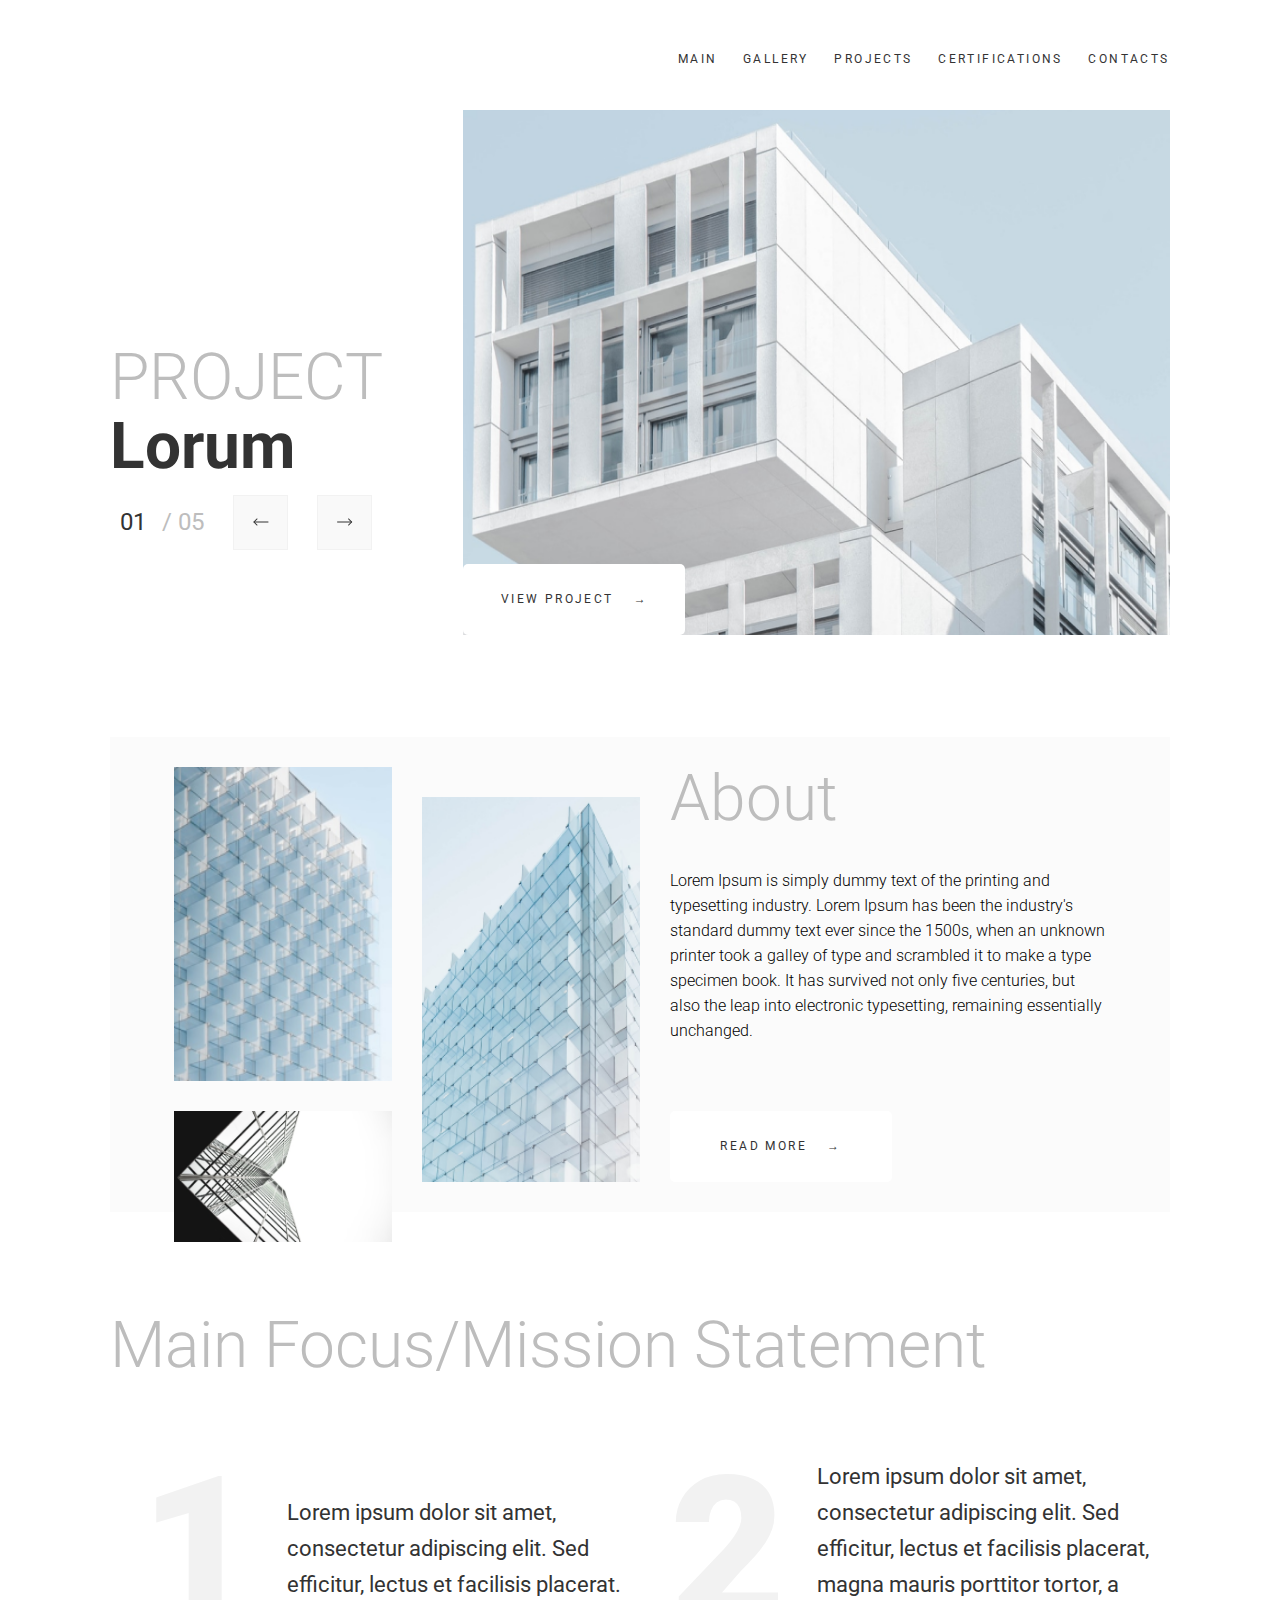
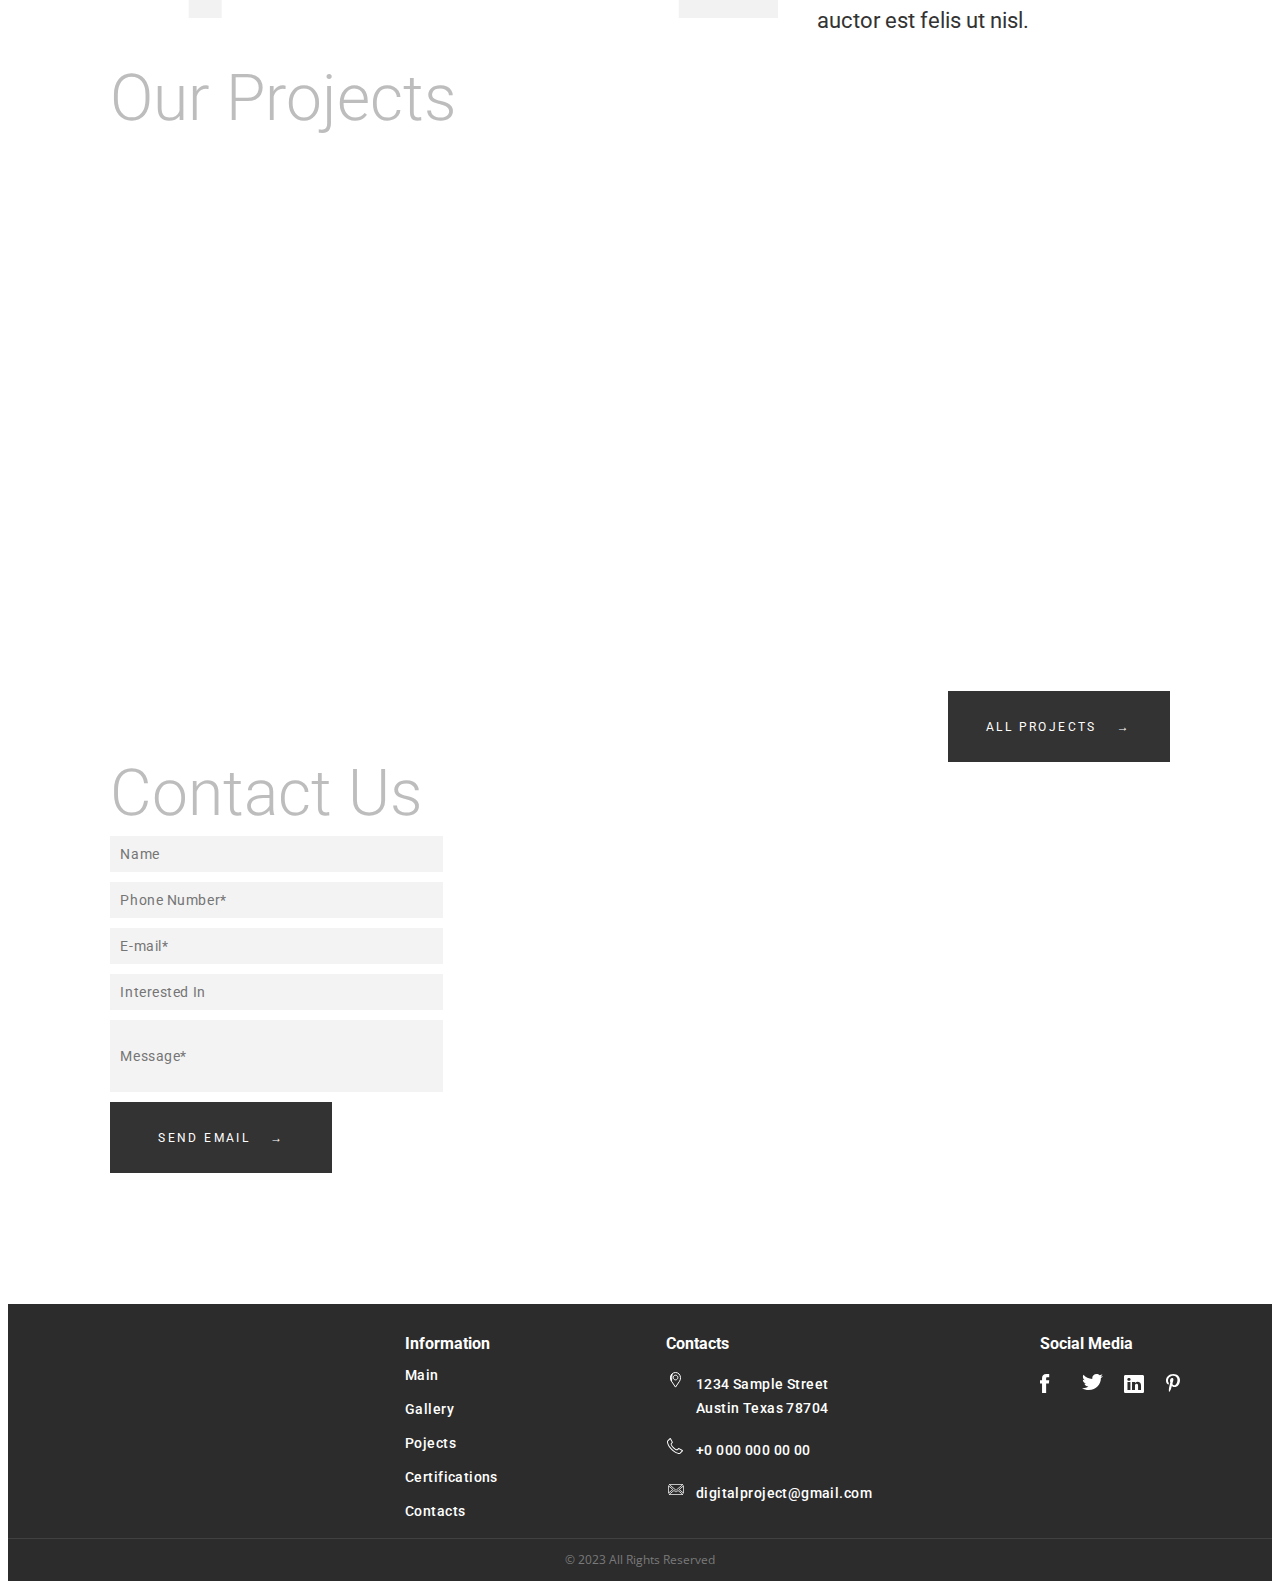
==== commit 18110ac0: "test" ====
--- a/index.html
+++ b/index.html
@@ -1,377 +1,221 @@
 <!DOCTYPE html>
 <html lang="en">
-  <head>
-    <meta charset="UTF-8" />
-    <meta name="viewport" content="width=device-width, initial-scale=1.0" />
-    <link rel="stylesheet" href="./assets/styles/normalize.css" />
-    <link rel="stylesheet" href="./assets/styles/style.css" />
-    <link
-      href="https://fonts.googleapis.com/css2?family=Barlow&family=Mulish&family=Open+Sans&family=Raleway:wght@400;700&family=Roboto+Condensed&family=Roboto+Slab:wght@300;400&family=Roboto:wght@300;400;700&family=Signika&display=swap"
-      rel="stylesheet"
-    />
-    <link
-      rel="icon"
-      href="assets/images/architect.png"
-      title="architect icons"
-    />
-    <title>Main</title>
-  </head>
-
-  <body>
-    <header class="header">
-      <div class="header__logo"></div>
-      <nav class="header__navigation">
-        <a class="navigation__item" href="index.html">main</a>
-        <a class="navigation__item" href="./gallery_page/gallery.html"
-          >gallery</a
-        >
-        <a class="navigation__item" href="./projects_page/projects.html"
-          >projects</a
-        >
-        <a
-          class="navigation__item"
-          href="./certifications_page/certifications.html"
-          >certifications</a
-        >
-        <a class="navigation__item" href="./contacts_page/contacts.html"
-          >contacts</a
-        >
-      </nav>
-    </header>
-    <div class="main-page">
-      <div class="main-page__main-project">
-        <div class="main-project__title1 title-fist-line">PROJECT</div>
-        <div class="main-project__title2 title-second-line">Lorum</div>
-        <div class="projects-page__pagination main-project__pagination">
-          <span class="projects-page__pagination__current-page">01</span
-          ><span class="projects-page__pagination__next-page"> / 05</span>
-          <span class="projects-page__pagination__arrow-left"
-            ><svg
-              xmlns="http://www.w3.org/2000/svg"
-              width="18"
-              height="9"
-              viewBox="0 0 18 9"
-              fill="none"
-            >
-              <path
-                fill-rule="evenodd"
-                clip-rule="evenodd"
-                d="M18 4.5C18 4.22386 17.7761 4 17.5 4L1.5 4C1.22386 4 1 4.22386 1 4.5C1 4.77614 1.22386 5 1.5 5L17.5 5C17.7761 5 18 4.77614 18 4.5Z"
-                fill="#333333"
-              />
-              <path
-                fill-rule="evenodd"
-                clip-rule="evenodd"
-                d="M5.35355 0.646447C5.15829 0.451184 4.84171 0.451184 4.64645 0.646447L0.792894 4.5L4.64645 8.35355C4.84171 8.54882 5.15829 8.54882 5.35355 8.35355C5.54882 8.15829 5.54882 7.84171 5.35355 7.64645L2.20711 4.5L5.35355 1.35355C5.54882 1.15829 5.54882 0.841709 5.35355 0.646447Z"
-                fill="#333333"
-              /></svg
-          ></span>
-
-          <span class="projects-page__pagination__arrow-right"
-            ><svg
-              xmlns="http://www.w3.org/2000/svg"
-              width="19"
-              height="9"
-              viewBox="0 0 19 9"
-              fill="none"
-            >
-              <path
-                fill-rule="evenodd"
-                clip-rule="evenodd"
-                d="M0.935059 4.5C0.935059 4.22386 1.15892 4 1.43506 4L17.4351 4C17.7112 4 17.9351 4.22386 17.9351 4.5C17.9351 4.77614 17.7112 5 17.4351 5L1.43506 5C1.15892 5 0.935059 4.77614 0.935059 4.5Z"
-                fill="#333333"
-              />
-              <path
-                fill-rule="evenodd"
-                clip-rule="evenodd"
-                d="M13.5815 0.646447C13.7768 0.451184 14.0933 0.451184 14.2886 0.646447L18.1422 4.5L14.2886 8.35355C14.0933 8.54882 13.7768 8.54882 13.5815 8.35355C13.3862 8.15829 13.3862 7.84171 13.5815 7.64645L16.728 4.5L13.5815 1.35355C13.3862 1.15829 13.3862 0.841709 13.5815 0.646447Z"
-                fill="#333333"
-              /></svg
-          ></span>
-        </div>
-        <div class="main-project__image">
-          <a
-            class="projects-page__description-block__text__view-more-button main-project__button"
-            href="#"
-            >View project</a
-          >
-        </div>
-      </div>
-      <div class="main-page__about">
-        <div class="about__image-1"></div>
-        <div class="about__image-2"></div>
-        <div class="about__image-3"></div>
-        <div class="about__title title-fist-line">About</div>
-        <div class="about__text">
-          Lorem Ipsum is simply dummy text of the printing and typesetting
-          industry. Lorem Ipsum has been the industry's standard dummy text ever
-          since the 1500s, when an unknown printer took a galley of type and
-          scrambled it to make a type specimen book. It has survived not only
-          five centuries, but also the leap into electronic typesetting,
-          remaining essentially unchanged.
-        </div>
-        <a
-          class="projects-page__description-block__text__view-more-button about__button"
-          href="#"
-          >Read more</a
-        >
-      </div>
-      <div class="main-page__focus">
-        <div class="focus__title title-fist-line">
-          Main Focus/Mission Statement
-        </div>
-        <div class="focus__number">1</div>
-        <div class="focus__text">
-          Lorem ipsum dolor sit amet, consectetur adipiscing elit. Sed
-          efficitur, lectus et facilisis placerat.
-        </div>
-        <div class="focus__number">2</div>
-        <div class="focus__text">
-          Lorem ipsum dolor sit amet, consectetur adipiscing elit. Sed
-          efficitur, lectus et facilisis placerat, magna mauris porttitor
-          tortor, a auctor est felis ut nisl.
-        </div>
-      </div>
-      <div class="main-page__projects">
-        <div class="projects__title title-fist-line">Our Projects</div>
-        <div class="projects__main-image">
-          <div class="main-image__title">Sample<br />Project</div>
-          <a
-            class="projects-page__description-block__text__view-more-button main-image__button"
-            href="./sample_project_page/sample_project.html"
-            >View more</a
-          >
-        </div>
-        <div class="projects__image2"></div>
-        <div class="projects__image3"></div>
-        <div class="projects__image4"></div>
-        <div class="projects__image5"></div>
-        <a
-          class="projects-page__description-block__text__view-more-button projects__button"
-          href="./projects_page/projects.html"
-          >All projects</a
-        >
-      </div>
-      <div class="main-page__contact-us">
-        <div class="contact-us__title title-fist-line">Contact Us</div>
-        <div class="contact-us__form">
-          <input type="text" placeholder="Name" class="form__item form__name" />
-          <input
-            type="text"
-            placeholder="Phone Number*"
-            class="form__item form__number"
-          />
-          <input
-            type="text"
-            placeholder="E-mail*"
-            class="form__item form__mail"
-          />
-          <input
-            type="text"
-            placeholder="Interested In"
-            class="form__item form__interested-in"
-          />
-          <input
-            type="text"
-            placeholder="Message*"
-            class="form__item form__message"
-          />
-        </div>
-        <div class="contact-us__image"></div>
-        <a
-          class="projects-page__description-block__text__view-more-button contact-us__button"
-          href="#"
-          >Send Email</a
-        >
-      </div>
-    </div>
-    <footer class="footer">
-      <div class="footer__logo"></div>
-      <nav class="footer__information-navigation">
-        <a class="information-navigation__title footer__title" href="#"
-          >Information</a
-        >
-        <a class="information-navigation__item" href="index.html">Main</a>
-        <a
-          class="information-navigation__item"
-          href="./gallery_page/gallery.html"
-          >Gallery</a
-        >
-        <a
-          class="information-navigation__item"
-          href="./projects_page/projects.html"
-          >Pojects</a
-        >
-        <a
-          class="information-navigation__item"
-          href="./certifications_page/certifications.html"
-          >Certifications</a
-        >
-        <a
-          class="information-navigation__item"
-          href="./contacts_page/contacts.html"
-          >Contacts</a
-        >
-      </nav>
-      <div class="footer__contacts-navigation">
-        <a
-          class="contacts-navigation__title footer__title"
-          href="./contacts_page/contacts.html"
-          >Contacts</a
-        >
-        <div class="contacts-navigation__icon">
-          <svg
-            xmlns="http://www.w3.org/2000/svg"
-            width="11"
-            height="16"
-            viewBox="0 0 11 16"
-            fill="none"
-          >
+
+<head>
+  <meta charset="UTF-8" />
+  <meta name="viewport" content="width=device-width, initial-scale=1.0" />
+  <link rel="stylesheet" href="./assets/styles/normalize.css" />
+  <link rel="stylesheet" href="./assets/styles/style.css" />
+  <link
+    href="https://fonts.googleapis.com/css2?family=Barlow&family=Mulish&family=Open+Sans&family=Raleway:wght@400;700&family=Roboto+Condensed&family=Roboto+Slab:wght@300;400&family=Roboto:wght@300;400;700&family=Signika&display=swap"
+    rel="stylesheet" />
+  <link rel="icon" href="assets/images/architect.png" title="architect icons" />
+  <title>Main</title>
+</head>
+
+<body>
+  <header class="header">
+    <div class="header__logo"></div>
+    <nav class="header__navigation">
+      <a class="navigation__item" href="index.html">main</a>
+      <a class="navigation__item" href="./gallery_page/gallery.html">gallery</a>
+      <a class="navigation__item" href="./projects_page/projects.html">projects</a>
+      <a class="navigation__item" href="./certifications_page/certifications.html">certifications</a>
+      <a class="navigation__item" href="./contacts_page/contacts.html">contacts</a>
+    </nav>
+  </header>
+  <div class="main-page">
+    <div class="main-page__main-project">
+      <div class="main-project__title1 title-fist-line">PROJECT</div>
+      <div class="main-project__title2 title-second-line">Lorum</div>
+      <div class="projects-page__pagination main-project__pagination">
+        <span class="projects-page__pagination__current-page">01</span><span
+          class="projects-page__pagination__next-page"> / 05</span>
+        <span class="projects-page__pagination__arrow-left"><svg xmlns="http://www.w3.org/2000/svg" width="18"
+            height="9" viewBox="0 0 18 9" fill="none">
+            <path fill-rule="evenodd" clip-rule="evenodd"
+              d="M18 4.5C18 4.22386 17.7761 4 17.5 4L1.5 4C1.22386 4 1 4.22386 1 4.5C1 4.77614 1.22386 5 1.5 5L17.5 5C17.7761 5 18 4.77614 18 4.5Z"
+              fill="#333333" />
+            <path fill-rule="evenodd" clip-rule="evenodd"
+              d="M5.35355 0.646447C5.15829 0.451184 4.84171 0.451184 4.64645 0.646447L0.792894 4.5L4.64645 8.35355C4.84171 8.54882 5.15829 8.54882 5.35355 8.35355C5.54882 8.15829 5.54882 7.84171 5.35355 7.64645L2.20711 4.5L5.35355 1.35355C5.54882 1.15829 5.54882 0.841709 5.35355 0.646447Z"
+              fill="#333333" />
+          </svg></span>
+
+        <span class="projects-page__pagination__arrow-right"><svg xmlns="http://www.w3.org/2000/svg" width="19"
+            height="9" viewBox="0 0 19 9" fill="none">
+            <path fill-rule="evenodd" clip-rule="evenodd"
+              d="M0.935059 4.5C0.935059 4.22386 1.15892 4 1.43506 4L17.4351 4C17.7112 4 17.9351 4.22386 17.9351 4.5C17.9351 4.77614 17.7112 5 17.4351 5L1.43506 5C1.15892 5 0.935059 4.77614 0.935059 4.5Z"
+              fill="#333333" />
+            <path fill-rule="evenodd" clip-rule="evenodd"
+              d="M13.5815 0.646447C13.7768 0.451184 14.0933 0.451184 14.2886 0.646447L18.1422 4.5L14.2886 8.35355C14.0933 8.54882 13.7768 8.54882 13.5815 8.35355C13.3862 8.15829 13.3862 7.84171 13.5815 7.64645L16.728 4.5L13.5815 1.35355C13.3862 1.15829 13.3862 0.841709 13.5815 0.646447Z"
+              fill="#333333" />
+          </svg></span>
+      </div>
+      <div class="main-project__image">
+        <a class="projects-page__description-block__text__view-more-button main-project__button" href="#">View
+          project</a>
+      </div>
+    </div>
+    <div class="main-page__about">
+      <div class="about__image-1"></div>
+      <div class="about__image-2"></div>
+      <div class="about__image-3"></div>
+      <div class="about__title title-fist-line">About</div>
+      <div class="about__text">
+        Lorem Ipsum is simply dummy text of the printing and typesetting
+        industry. Lorem Ipsum has been the industry's standard dummy text ever
+        since the 1500s, when an unknown printer took a galley of type and
+        scrambled it to make a type specimen book. It has survived not only
+        five centuries, but also the leap into electronic typesetting,
+        remaining essentially unchanged.
+      </div>
+      <a class="projects-page__description-block__text__view-more-button about__button" href="#">Read more</a>
+    </div>
+    <div class="main-page__focus">
+      <div class="focus__title title-fist-line">
+        Main Focus/Mission Statement
+      </div>
+      <div class="focus__number">1</div>
+      <div class="focus__text">
+        Lorem ipsum dolor sit amet, consectetur adipiscing elit. Sed
+        efficitur, lectus et facilisis placerat.
+      </div>
+      <div class="focus__number">2</div>
+      <div class="focus__text">
+        Lorem ipsum dolor sit amet, consectetur adipiscing elit. Sed
+        efficitur, lectus et facilisis placerat, magna mauris porttitor
+        tortor, a auctor est felis ut nisl.
+      </div>
+    </div>
+    <div class="main-page__projects">
+      <div class="projects__title title-fist-line">Our Projects</div>
+      <div class="projects__main-image">
+        <div class="main-image__title">Sample<br />Project</div>
+        <a class="projects-page__description-block__text__view-more-button main-image__button"
+          href="./sample_project_page/sample_project.html">View more</a>
+      </div>
+      <div class="projects__image2"></div>
+      <div class="projects__image3"></div>
+      <div class="projects__image4"></div>
+      <div class="projects__image5"></div>
+      <a class="projects-page__description-block__text__view-more-button projects__button"
+        href="./projects_page/projects.html">All projects</a>
+    </div>
+    <div class="main-page__contact-us">
+      <div class="contact-us__title title-fist-line">Contact Us</div>
+      <div class="contact-us__form">
+        <input type="text" placeholder="Name" class="form__item form__name" />
+        <input type="text" placeholder="Phone Number*" class="form__item form__number" />
+        <input type="text" placeholder="E-mail*" class="form__item form__mail" />
+        <input type="text" placeholder="Interested In" class="form__item form__interested-in" />
+        <input type="text" placeholder="Message*" class="form__item form__message" />
+      </div>
+      <div class="contact-us__image"></div>
+      <a class="projects-page__description-block__text__view-more-button contact-us__button" href="#">Send Email</a>
+    </div>
+  </div>
+  <footer class="footer">
+    <div class="footer__logo"></div>
+    <nav class="footer__information-navigation">
+      <a class="information-navigation__title footer__title" href="#">Information</a>
+      <a class="information-navigation__item" href="index.html">Main</a>
+      <a class="information-navigation__item" href="./gallery_page/gallery.html">Gallery</a>
+      <a class="information-navigation__item" href="./projects_page/projects.html">Pojects</a>
+      <a class="information-navigation__item" href="./certifications_page/certifications.html">Certifications</a>
+      <a class="information-navigation__item" href="./contacts_page/contacts.html">Contacts</a>
+    </nav>
+    <div class="footer__contacts-navigation">
+      <a class="contacts-navigation__title footer__title" href="./contacts_page/contacts.html">Contacts</a>
+      <div class="contacts-navigation__icon">
+        <svg xmlns="http://www.w3.org/2000/svg" width="11" height="16" viewBox="0 0 11 16" fill="none">
+          <path
+            d="M1.50814 9.2492L1.51345 9.25698L5.5 15.1116L9.48655 9.25698L9.49186 9.2492L9.49745 9.24161C10.2363 8.23991 10.5723 6.879 10.4871 5.5225C10.4019 4.16584 9.89922 2.86989 9.03258 1.98859C7.08079 0.00382428 3.91955 0.00377946 1.96742 1.98859L1.50814 9.2492ZM1.50814 9.2492L1.50255 9.24161M1.50814 9.2492L1.50255 9.24161M1.50255 9.24161C0.763724 8.23991 0.42775 6.879 0.51291 5.5225M1.50255 9.24161L0.51291 5.5225M0.51291 5.5225C0.59808 4.16585 1.10077 2.86991 1.9674 1.98862L0.51291 5.5225ZM3.23807 5.53836C3.23807 6.82627 4.26679 7.88453 5.55356 7.88453C6.84032 7.88453 7.86905 6.82627 7.86905 5.53836C7.86905 4.25045 6.84032 3.19219 5.55356 3.19219C4.26679 3.19219 3.23807 4.25045 3.23807 5.53836Z"
+            stroke="white" />
+        </svg>
+      </div>
+      <a class="contacts-navigation__item" href="#">1234 Sample Street<br />Austin Texas 78704</a>
+      <div class="contacts-navigation__icon">
+        <svg xmlns="http://www.w3.org/2000/svg" width="17" height="16" viewBox="0 0 17 16" fill="none">
+          <mask id="path-1-inside-1_1_131" fill="white">
             <path
-              d="M1.50814 9.2492L1.51345 9.25698L5.5 15.1116L9.48655 9.25698L9.49186 9.2492L9.49745 9.24161C10.2363 8.23991 10.5723 6.879 10.4871 5.5225C10.4019 4.16584 9.89922 2.86989 9.03258 1.98859C7.08079 0.00382428 3.91955 0.00377946 1.96742 1.98859L1.50814 9.2492ZM1.50814 9.2492L1.50255 9.24161M1.50814 9.2492L1.50255 9.24161M1.50255 9.24161C0.763724 8.23991 0.42775 6.879 0.51291 5.5225M1.50255 9.24161L0.51291 5.5225M0.51291 5.5225C0.59808 4.16585 1.10077 2.86991 1.9674 1.98862L0.51291 5.5225ZM3.23807 5.53836C3.23807 6.82627 4.26679 7.88453 5.55356 7.88453C6.84032 7.88453 7.86905 6.82627 7.86905 5.53836C7.86905 4.25045 6.84032 3.19219 5.55356 3.19219C4.26679 3.19219 3.23807 4.25045 3.23807 5.53836Z"
-              stroke="white"
-            />
-          </svg>
-        </div>
-        <a class="contacts-navigation__item" href="#"
-          >1234 Sample Street<br />Austin Texas 78704</a
-        >
-        <div class="contacts-navigation__icon">
-          <svg
-            xmlns="http://www.w3.org/2000/svg"
-            width="17"
-            height="16"
-            viewBox="0 0 17 16"
-            fill="none"
-          >
-            <mask id="path-1-inside-1_1_131" fill="white">
-              <path
-                d="M16.0028 12.6271C16.0367 12.887 15.9575 13.113 15.7655 13.305L13.5113 15.5422C13.4096 15.6552 13.2768 15.7514 13.113 15.8304C12.9492 15.9095 12.7882 15.9604 12.63 15.9829C12.6187 15.9829 12.5848 15.9858 12.5282 15.9915C12.4718 15.9971 12.3984 16 12.308 16C12.0932 16 11.7457 15.9633 11.2655 15.8898C10.7853 15.8163 10.1978 15.6355 9.5029 15.3474C8.80787 15.0593 8.01976 14.627 7.13844 14.0508C6.25711 13.4746 5.31923 12.6836 4.32488 11.6779C3.53392 10.8983 2.87856 10.1525 2.35878 9.44068C1.83901 8.72879 1.42093 8.0706 1.10455 7.46608C0.788135 6.86156 0.550847 6.31354 0.392655 5.82202C0.234463 5.33049 0.127118 4.90677 0.0706214 4.55083C0.0141243 4.1949 -0.00847457 3.91524 0.00282486 3.71185C0.0141243 3.50847 0.019774 3.39547 0.019774 3.37287C0.0423728 3.21468 0.0932202 3.05366 0.172316 2.88982C0.251412 2.72598 0.347457 2.59321 0.460451 2.49152L2.71469 0.237287C2.87288 0.0790958 3.05367 0 3.25706 0C3.40395 0 3.53389 0.0423728 3.64689 0.127118C3.75988 0.211864 3.85593 0.316383 3.93502 0.440677L5.74858 3.88135C5.85028 4.06214 5.87852 4.25988 5.83333 4.47456C5.78813 4.68925 5.69208 4.87004 5.54519 5.01694L4.71468 5.84744C4.69208 5.87004 4.67231 5.90676 4.65536 5.95761C4.63841 6.00846 4.62994 6.05083 4.62994 6.08473C4.67514 6.32202 4.77683 6.5932 4.93502 6.89829C5.07062 7.16947 5.27965 7.49998 5.56214 7.88981C5.84463 8.27964 6.24575 8.72876 6.76553 9.23724C7.274 9.75706 7.72598 10.161 8.12146 10.4492C8.51686 10.7372 8.84748 10.9491 9.11301 11.0847C9.37855 11.2203 9.58194 11.3022 9.72315 11.3304L9.93496 11.3728C9.95756 11.3728 9.99437 11.3643 10.0452 11.3474C10.096 11.3304 10.1327 11.3106 10.1554 11.288L11.1214 10.305C11.3249 10.1242 11.5621 10.0338 11.8333 10.0338C12.0255 10.0338 12.1779 10.0677 12.2909 10.1355H12.3078L15.579 12.0677C15.8164 12.2147 15.9576 12.4011 16.0028 12.6271Z"
-              />
-            </mask>
-            <path
-              d="M16.0028 12.6271L16.9944 12.4977L16.99 12.4641L16.9834 12.4309L16.0028 12.6271ZM15.7655 13.305L16.4699 14.0148L16.4727 14.0121L15.7655 13.305ZM13.5113 15.5422L12.8069 14.8325L12.7869 14.8523L12.768 14.8733L13.5113 15.5422ZM13.113 15.8304L12.6786 14.9297L12.6781 14.9299L13.113 15.8304ZM12.63 15.9829V16.9829H12.701L12.7713 16.9729L12.63 15.9829ZM12.5282 15.9915L12.6274 16.9866L12.6277 16.9865L12.5282 15.9915ZM9.5029 15.3474L9.88587 14.4237L9.88586 14.4237L9.5029 15.3474ZM7.13844 14.0508L7.68566 13.2138L7.68564 13.2138L7.13844 14.0508ZM4.32488 11.6779L5.03604 10.9748L5.02688 10.9658L4.32488 11.6779ZM2.35878 9.44068L1.55115 10.0304L1.55117 10.0304L2.35878 9.44068ZM1.10455 7.46608L1.99054 7.00238L1.99052 7.00235L1.10455 7.46608ZM0.019774 3.37287L-0.970176 3.23145L-0.980226 3.3018V3.37287H0.019774ZM0.460451 2.49152L1.12942 3.23481L1.14896 3.21722L1.16756 3.19863L0.460451 2.49152ZM2.71469 0.237287L3.42179 0.944395V0.944395L2.71469 0.237287ZM3.93502 0.440677L4.81966 -0.025609L4.80061 -0.0617409L4.77868 -0.0961993L3.93502 0.440677ZM5.74858 3.88135L4.86395 4.34763L4.87031 4.35971L4.87701 4.37161L5.74858 3.88135ZM5.54519 5.01694L4.83808 4.30983L4.83808 4.30983L5.54519 5.01694ZM4.71468 5.84744L5.42179 6.55455L5.42179 6.55455L4.71468 5.84744ZM4.62994 6.08473H3.62994V6.17912L3.6476 6.27184L4.62994 6.08473ZM4.93502 6.89829L5.82945 6.45107L5.82616 6.4445L5.82278 6.43797L4.93502 6.89829ZM6.76553 9.23724L7.4804 8.53798L7.4727 8.5301L7.46482 8.5224L6.76553 9.23724ZM8.12146 10.4492L7.53253 11.2573L7.53267 11.2574L8.12146 10.4492ZM9.72315 11.3304L9.91944 10.3498L9.91875 10.3497L9.72315 11.3304ZM9.93496 11.3728L9.73867 12.3533L9.83585 12.3728H9.93496V11.3728ZM10.0452 11.3474L10.3612 12.2961L10.3618 12.2959L10.0452 11.3474ZM10.1554 11.288L10.8625 11.9952L10.8686 11.9889L10.1554 11.288ZM11.1214 10.305L10.4573 9.55733L10.432 9.57986L10.4082 9.60405L11.1214 10.305ZM12.2909 10.1355L11.7763 10.9929L12.0138 11.1355H12.2909V10.1355ZM12.3078 10.1355L12.8164 9.2745L12.5811 9.13551H12.3078V10.1355ZM15.579 12.0677L16.1055 11.2175L16.0966 11.212L16.0876 11.2067L15.579 12.0677ZM15.0112 12.7565C15.0099 12.7464 15.0083 12.709 15.0251 12.6611C15.0414 12.6144 15.0626 12.5938 15.0583 12.598L16.4727 14.0121C16.8746 13.61 17.0702 13.0786 16.9944 12.4977L15.0112 12.7565ZM15.0611 12.5953L12.8069 14.8325L14.2157 16.252L16.4699 14.0148L15.0611 12.5953ZM12.768 14.8733C12.7678 14.8735 12.7627 14.8792 12.7492 14.8889C12.7355 14.8989 12.713 14.9131 12.6786 14.9297L13.5474 16.7311C13.8062 16.6063 14.051 16.4375 14.2546 16.2112L12.768 14.8733ZM12.6781 14.9299C12.5943 14.9704 12.532 14.9868 12.4887 14.993L12.7713 16.9729C13.0444 16.9339 13.304 16.8486 13.5479 16.7309L12.6781 14.9299ZM12.63 14.9829C12.5554 14.9829 12.4569 14.9936 12.4288 14.9964L12.6277 16.9865C12.6405 16.9852 12.6513 16.9842 12.6603 16.9833C12.6695 16.9825 12.6759 16.9819 12.6802 16.9815C12.6823 16.9814 12.6834 16.9813 12.6838 16.9812C12.6842 16.9812 12.6832 16.9813 12.681 16.9814C12.679 16.9816 12.6742 16.9819 12.6674 16.9822C12.6639 16.9823 12.6591 16.9825 12.6533 16.9826C12.6477 16.9828 12.6397 16.9829 12.63 16.9829V14.9829ZM12.4291 14.9964C12.4185 14.9975 12.3814 15 12.308 15V17C12.4153 17 12.5251 16.9967 12.6274 16.9866L12.4291 14.9964ZM12.308 15C12.1756 15 11.8933 14.9742 11.4168 14.9013L11.1143 16.8783C11.5982 16.9523 12.0109 17 12.308 17V15ZM11.4168 14.9013C11.047 14.8447 10.5422 14.6958 9.88587 14.4237L9.11992 16.2712C9.85327 16.5752 10.5236 16.7879 11.1143 16.8783L11.4168 14.9013ZM9.88586 14.4237C9.26584 14.1666 8.53398 13.7685 7.68566 13.2138L6.59121 14.8878C7.50555 15.4856 8.34991 15.952 9.11993 16.2712L9.88586 14.4237ZM7.68564 13.2138C6.87975 12.6869 5.99637 11.9462 5.03598 10.9748L3.61378 12.381C4.64209 13.421 5.63447 14.2623 6.59123 14.8878L7.68564 13.2138ZM5.02688 10.9658C4.26498 10.2147 3.64739 9.5097 3.1664 8.85097L1.55117 10.0304C2.10972 10.7953 2.80287 11.5818 3.62288 12.3901L5.02688 10.9658ZM3.16642 8.851C2.6679 8.16822 2.27846 7.55251 1.99054 7.00238L0.218553 7.92978C0.563401 8.58869 1.01012 9.28936 1.55115 10.0304L3.16642 8.851ZM1.99052 7.00235C1.69268 6.4333 1.48079 5.9389 1.34457 5.51565L-0.55926 6.12838C-0.379092 6.68819 -0.116406 7.28983 0.21857 7.92981L1.99052 7.00235ZM1.34457 5.51565C1.19599 5.05399 1.10408 4.68278 1.05826 4.39407L-0.917014 4.7076C-0.849848 5.13075 -0.72706 5.607 -0.55926 6.12838L1.34457 5.51565ZM1.05826 4.39407C1.00579 4.06355 0.995827 3.86558 1.00129 3.76732L-0.995636 3.65638C-1.01278 3.96491 -0.977545 4.32626 -0.917014 4.7076L1.05826 4.39407ZM1.00129 3.76732C1.01131 3.58687 1.01977 3.43174 1.01977 3.37287H-0.980226C-0.980226 3.35422 -0.979567 3.34471 -0.980418 3.36514C-0.980959 3.37811 -0.981864 3.39759 -0.983216 3.42463C-0.985903 3.47838 -0.990021 3.55533 -0.995636 3.65638L1.00129 3.76732ZM1.00972 3.51429C1.01593 3.47088 1.03239 3.40842 1.07287 3.32457L-0.728235 2.45507C-0.845947 2.6989 -0.931179 2.95848 -0.970176 3.23145L1.00972 3.51429ZM1.07287 3.32457C1.08958 3.28995 1.10391 3.26729 1.1139 3.25349C1.12371 3.23992 1.12932 3.2349 1.12942 3.23481L-0.208513 1.74822C-0.434986 1.95205 -0.60357 2.19684 -0.728235 2.45507L1.07287 3.32457ZM1.16756 3.19863L3.42179 0.944395L2.00758 -0.46982L-0.246655 1.78441L1.16756 3.19863ZM3.42179 0.944395C3.42442 0.941771 3.40782 0.958821 3.36974 0.975479C3.32983 0.99294 3.28899 1 3.25706 1V-1C2.76068 -1 2.33272 -0.794955 2.00758 -0.46982L3.42179 0.944395ZM3.25706 1C3.23308 1 3.19701 0.996318 3.15466 0.98251C3.1119 0.968564 3.07517 0.948327 3.04689 0.927119L4.24689 -0.672882C3.95352 -0.892907 3.61104 -1 3.25706 -1V1ZM3.04689 0.927119C3.05935 0.936463 3.07414 0.950493 3.09136 0.977553L4.77868 -0.0961993C4.63771 -0.317726 4.46042 -0.512735 4.24689 -0.672882L3.04689 0.927119ZM3.05039 0.906963L4.86395 4.34763L6.63321 3.41506L4.81966 -0.025609L3.05039 0.906963ZM4.87701 4.37161C4.86951 4.35828 4.86015 4.3351 4.85609 4.30666C4.85215 4.27912 4.85568 4.26425 4.85478 4.26855L6.81188 4.68057C6.90391 4.24342 6.84805 3.79622 6.62016 3.39108L4.87701 4.37161ZM4.85478 4.26855C4.85011 4.2907 4.84527 4.30014 4.84428 4.30202C4.84349 4.3035 4.84243 4.30548 4.83808 4.30983L6.2523 5.72404C6.54423 5.43211 6.72907 5.07389 6.81188 4.68057L4.85478 4.26855ZM4.83808 4.30983L4.00758 5.14033L5.42179 6.55455L6.2523 5.72404L4.83808 4.30983ZM4.00758 5.14033C3.82477 5.32314 3.74364 5.53049 3.70668 5.64138L5.60404 6.27384C5.5992 6.28838 5.58712 6.32194 5.56337 6.36604C5.54035 6.4088 5.49659 6.47975 5.42179 6.55455L4.00758 5.14033ZM3.70668 5.64138C3.67309 5.74214 3.62994 5.89958 3.62994 6.08473H5.62994C5.62994 6.14869 5.62222 6.19692 5.61687 6.22364C5.61132 6.2514 5.60571 6.26884 5.60404 6.27384L3.70668 5.64138ZM3.6476 6.27184C3.71679 6.63509 3.86166 7.00065 4.04727 7.3586L5.82278 6.43797C5.692 6.18575 5.63348 6.00895 5.61228 5.89762L3.6476 6.27184ZM4.0406 7.3455C4.21043 7.68516 4.45418 8.06506 4.75239 8.47659L6.37189 7.30303C6.10513 6.9349 5.9308 6.65378 5.82945 6.45107L4.0406 7.3455ZM4.75239 8.47659C5.08019 8.92895 5.52429 9.42191 6.06623 9.95207L7.46482 8.5224C6.96722 8.03562 6.60906 7.63033 6.37189 7.30303L4.75239 8.47659ZM6.05066 9.93649C6.58131 10.479 7.07624 10.9248 7.53253 11.2573L8.71039 9.64097C8.37572 9.39709 7.96669 9.03513 7.4804 8.53798L6.05066 9.93649ZM7.53267 11.2574C7.94725 11.5594 8.32587 11.8056 8.65823 11.9753L9.56779 10.1941C9.36908 10.0926 9.08646 9.91491 8.71025 9.64087L7.53267 11.2574ZM8.65823 11.9753C8.9376 12.118 9.24358 12.2544 9.52755 12.3111L9.91875 10.3497C9.93174 10.3523 9.90891 10.3487 9.83824 10.3202C9.77197 10.2935 9.68278 10.2528 9.56779 10.1941L8.65823 11.9753ZM9.52686 12.3109L9.73867 12.3533L10.1313 10.3923L9.91944 10.3498L9.52686 12.3109ZM9.93496 12.3728C10.136 12.3728 10.3103 12.3131 10.3612 12.2961L9.72908 10.3986C9.72232 10.4009 9.73241 10.3972 9.75461 10.392C9.76628 10.3893 9.7864 10.3851 9.813 10.3813C9.83825 10.3777 9.88077 10.3728 9.93496 10.3728V12.3728ZM10.3618 12.2959C10.472 12.2591 10.6795 12.1781 10.8625 11.9951L9.44825 10.5809C9.5231 10.5061 9.5941 10.4623 9.63681 10.4393C9.68083 10.4156 9.71424 10.4036 9.72847 10.3988L10.3618 12.2959ZM10.8686 11.9889L11.8347 11.0059L10.4082 9.60405L9.44212 10.5871L10.8686 11.9889ZM11.7855 11.0526C11.7951 11.0441 11.8015 11.0399 11.8044 11.0381C11.8059 11.0371 11.8069 11.0366 11.8073 11.0364C11.8078 11.0362 11.808 11.0361 11.808 11.0361C11.808 11.0361 11.8081 11.036 11.8085 11.0359C11.8089 11.0358 11.8098 11.0356 11.8113 11.0353C11.8143 11.0348 11.8213 11.0338 11.8333 11.0338V9.03382C11.3161 9.03382 10.8429 9.21479 10.4573 9.55733L11.7855 11.0526ZM11.8333 11.0338C11.8724 11.0338 11.8839 11.0374 11.8749 11.0354C11.8651 11.0332 11.8273 11.0235 11.7763 10.9929L12.8056 9.27811C12.4816 9.08365 12.1287 9.03382 11.8333 9.03382V11.0338ZM12.2909 11.1355H12.3078V9.13551H12.2909V11.1355ZM11.7993 10.9965L15.0704 12.9287L16.0876 11.2067L12.8164 9.2745L11.7993 10.9965ZM15.0525 12.9179C15.0864 12.9389 15.0824 12.9435 15.0659 12.9217C15.0576 12.9108 15.0482 12.8957 15.0397 12.877C15.0312 12.8582 15.0255 12.8397 15.0222 12.8233L16.9834 12.4309C16.8726 11.8772 16.5245 11.477 16.1055 11.2175L15.0525 12.9179Z"
-              fill="white"
-              mask="url(#path-1-inside-1_1_131)"
-            />
-          </svg>
-        </div>
-        <a class="contacts-navigation__item" href="#">+0 000 000 00 00</a>
-        <div class="contacts-navigation__icon">
-          <svg
-            xmlns="http://www.w3.org/2000/svg"
-            width="16"
-            height="11"
-            viewBox="0 0 16 11"
-            fill="none"
-          >
-            <path
-              d="M8.13945 6.16166L8.13943 6.16163L8.13512 6.16456C8.10734 6.18343 8.06694 6.19696 8.0235 6.19696H8.02008C7.95651 6.19696 7.91576 6.17544 7.90255 6.1642L7.90186 6.16361L1.09985 0.4H14.9358L8.4497 5.90252L8.44932 5.90285L8.16437 6.1452L8.16349 6.14579L8.13945 6.16166ZM10.0346 6.48934L15.0112 10.6H0.983875L5.97125 6.45877L6.96401 7.30051L6.9651 7.30143C7.25806 7.54803 7.63451 7.67805 8.02235 7.67805C8.4099 7.67805 8.78655 7.54692 9.07963 7.29972L9.08053 7.29895L10.0346 6.48934ZM4.82991 5.4915L0.4 9.17041V1.73773L4.82991 5.4915ZM15.6 1.76878V9.17559L11.1765 5.52124L15.6 1.76878Z"
-              stroke="white"
-              stroke-width="0.8"
-            />
-          </svg>
-        </div>
-        <a class="contacts-navigation__item" href="#"
-          >digitalproject@gmail.com</a
-        >
-      </div>
-      <div class="footer__social-media">
-        <div class="social-media__title footer__title">Social Media</div>
-        <div class="social-media__icon">
-          <svg
-            xmlns="http://www.w3.org/2000/svg"
-            width="10"
-            height="19"
-            viewBox="0 0 10 19"
-            fill="none"
-          >
-            <g clip-path="url(#clip0_1_103)">
-              <path
-                fill-rule="evenodd"
-                clip-rule="evenodd"
-                d="M6.13698 18.993H2.04598V9.49903H0.000976562V6.22603H2.04598V4.26203C2.04598 1.59303 3.20098 0.00402832 6.47898 0.00402832H9.20898V3.27703H7.50398C6.22598 3.27703 6.14198 3.73503 6.14198 4.58903L6.13698 6.22603H9.22898L8.86698 9.49903H6.13698V18.993Z"
-                fill="white"
-              />
-            </g>
-            <defs>
-              <clipPath id="clip0_1_103">
-                <rect width="10" height="19" fill="white" />
-              </clipPath>
-            </defs>
-          </svg>
-        </div>
-        <div class="social-media__icon">
-          <svg
-            xmlns="http://www.w3.org/2000/svg"
-            width="22"
-            height="17"
-            viewBox="0 0 22 17"
-            fill="none"
-          >
-            <g clip-path="url(#clip0_1_105)">
-              <path
-                fill-rule="evenodd"
-                clip-rule="evenodd"
-                d="M21.008 1.89598C20.235 2.21798 19.404 2.43298 18.533 2.53098C19.423 2.03098 20.106 1.23898 20.428 0.296977C19.594 0.758977 18.672 1.09498 17.69 1.27698C16.905 0.490977 15.784 0.000976562 14.545 0.000976562C12.165 0.000976562 10.234 1.80998 10.234 4.03998C10.234 4.35698 10.272 4.66598 10.346 4.96098C6.764 4.79198 3.588 3.18398 1.462 0.740977C1.091 1.33798 0.879 2.03098 0.879 2.77198C0.879 4.17198 1.64 5.40998 2.796 6.13398C2.09 6.11198 1.426 5.93098 0.844 5.62798C0.844 5.64598 0.844 5.66098 0.844 5.67998C0.844 7.63698 2.329 9.26898 4.301 9.63998C3.94 9.73198 3.558 9.77998 3.166 9.77998C2.888 9.77998 2.618 9.75598 2.355 9.70998C2.903 11.313 4.495 12.482 6.381 12.515C4.906 13.598 3.048 14.243 1.028 14.243C0.68 14.243 0.337 14.224 0 14.187C1.907 15.332 4.173 16.002 6.607 16.002C14.535 16.002 18.87 9.84598 18.87 4.50898C18.87 4.33298 18.865 4.15998 18.857 3.98598C19.699 3.41598 20.43 2.70498 21.008 1.89598Z"
-                fill="white"
-              />
-            </g>
-            <defs>
-              <clipPath id="clip0_1_105">
-                <rect width="22" height="17" fill="white" />
-              </clipPath>
-            </defs>
-          </svg>
-        </div>
-        <div class="social-media__icon">
-          <svg
-            xmlns="http://www.w3.org/2000/svg"
-            width="20"
-            height="20"
-            viewBox="0 0 20 20"
-            fill="none"
-          >
-            <g clip-path="url(#clip0_1_107)">
-              <path
-                fill-rule="evenodd"
-                clip-rule="evenodd"
-                d="M18.512 19.013H1.48799C0.671986 19.013 0.0109863 18.434 0.0109863 17.72V2.28199C0.0109863 1.56899 0.671986 0.98999 1.48799 0.98999H18.512C19.327 0.98999 19.988 1.56899 19.988 2.28199V17.72C19.988 18.434 19.327 19.013 18.512 19.013ZM3.47299 16.044H6.41499V7.90699H3.47299V16.044ZM4.96399 3.98499C3.95699 3.98499 3.29999 4.59199 3.29999 5.39099C3.29999 6.17099 3.93799 6.79699 4.92499 6.79699H4.94399C5.96999 6.79699 6.60799 6.17099 6.60799 5.39099C6.58999 4.59199 5.96999 3.98499 4.96399 3.98499ZM17.023 11.379C17.023 8.87899 15.571 7.71599 13.636 7.71599C12.074 7.71599 11.376 8.50499 10.985 9.05999V7.90699H8.04299C8.08199 8.67099 8.04299 16.044 8.04299 16.044H10.985V11.5C10.985 11.258 11.004 11.014 11.082 10.841C11.294 10.355 11.779 9.85199 12.591 9.85199C13.656 9.85199 14.081 10.598 14.081 11.692V16.044H17.023V11.379ZM10.965 9.08699C10.971 9.07799 10.979 9.06899 10.985 9.05999V9.08699H10.965Z"
-                fill="white"
-              />
-            </g>
-            <defs>
-              <clipPath id="clip0_1_107">
-                <rect width="20" height="20" fill="white" />
-              </clipPath>
-            </defs>
-          </svg>
-        </div>
-        <div class="social-media__icon">
-          <svg
-            xmlns="http://www.w3.org/2000/svg"
-            width="14"
-            height="19"
-            viewBox="0 0 14 19"
-            fill="none"
-          >
-            <g clip-path="url(#clip0_1_114)">
-              <path
-                fill-rule="evenodd"
-                clip-rule="evenodd"
-                d="M7.42398 0C2.48898 0 0.000976562 3.522 0.000976562 6.46C0.000976562 8.238 0.676977 9.82 2.12798 10.41C2.36598 10.507 2.57898 10.413 2.64798 10.151C2.69598 9.97 2.80998 9.512 2.85998 9.321C2.92998 9.062 2.90298 8.971 2.71098 8.745C2.29198 8.254 2.02498 7.618 2.02498 6.717C2.02498 4.104 3.98898 1.765 7.13898 1.765C9.92798 1.765 11.46 3.462 11.46 5.727C11.46 8.709 10.135 11.225 8.16698 11.225C7.08098 11.225 6.26798 10.33 6.52798 9.233C6.84098 7.924 7.44498 6.51 7.44498 5.564C7.44498 4.718 6.98898 4.012 6.04398 4.012C4.93398 4.012 4.04198 5.156 4.04198 6.688C4.04198 7.665 4.37298 8.325 4.37298 8.325C4.37298 8.325 3.23598 13.119 3.03698 13.959C2.63998 15.631 2.97798 17.681 3.00598 17.889C3.02298 18.011 3.18098 18.04 3.25298 17.948C3.35498 17.814 4.67798 16.189 5.12798 14.564C5.25498 14.104 5.85798 11.722 5.85798 11.722C6.21898 12.407 7.27398 13.011 8.39498 13.011C11.734 13.011 13.999 9.98 13.999 5.924C13.999 2.857 11.39 0 7.42398 0Z"
-                fill="white"
-              />
-            </g>
-            <defs>
-              <clipPath id="clip0_1_114">
-                <rect width="14" height="19" fill="white" />
-              </clipPath>
-            </defs>
-          </svg>
-        </div>
-      </div>
-      <div class="copyright">© 2023 All Rights Reserved</div>
-    </footer>
-  </body>
-</html>
+              d="M16.0028 12.6271C16.0367 12.887 15.9575 13.113 15.7655 13.305L13.5113 15.5422C13.4096 15.6552 13.2768 15.7514 13.113 15.8304C12.9492 15.9095 12.7882 15.9604 12.63 15.9829C12.6187 15.9829 12.5848 15.9858 12.5282 15.9915C12.4718 15.9971 12.3984 16 12.308 16C12.0932 16 11.7457 15.9633 11.2655 15.8898C10.7853 15.8163 10.1978 15.6355 9.5029 15.3474C8.80787 15.0593 8.01976 14.627 7.13844 14.0508C6.25711 13.4746 5.31923 12.6836 4.32488 11.6779C3.53392 10.8983 2.87856 10.1525 2.35878 9.44068C1.83901 8.72879 1.42093 8.0706 1.10455 7.46608C0.788135 6.86156 0.550847 6.31354 0.392655 5.82202C0.234463 5.33049 0.127118 4.90677 0.0706214 4.55083C0.0141243 4.1949 -0.00847457 3.91524 0.00282486 3.71185C0.0141243 3.50847 0.019774 3.39547 0.019774 3.37287C0.0423728 3.21468 0.0932202 3.05366 0.172316 2.88982C0.251412 2.72598 0.347457 2.59321 0.460451 2.49152L2.71469 0.237287C2.87288 0.0790958 3.05367 0 3.25706 0C3.40395 0 3.53389 0.0423728 3.64689 0.127118C3.75988 0.211864 3.85593 0.316383 3.93502 0.440677L5.74858 3.88135C5.85028 4.06214 5.87852 4.25988 5.83333 4.47456C5.78813 4.68925 5.69208 4.87004 5.54519 5.01694L4.71468 5.84744C4.69208 5.87004 4.67231 5.90676 4.65536 5.95761C4.63841 6.00846 4.62994 6.05083 4.62994 6.08473C4.67514 6.32202 4.77683 6.5932 4.93502 6.89829C5.07062 7.16947 5.27965 7.49998 5.56214 7.88981C5.84463 8.27964 6.24575 8.72876 6.76553 9.23724C7.274 9.75706 7.72598 10.161 8.12146 10.4492C8.51686 10.7372 8.84748 10.9491 9.11301 11.0847C9.37855 11.2203 9.58194 11.3022 9.72315 11.3304L9.93496 11.3728C9.95756 11.3728 9.99437 11.3643 10.0452 11.3474C10.096 11.3304 10.1327 11.3106 10.1554 11.288L11.1214 10.305C11.3249 10.1242 11.5621 10.0338 11.8333 10.0338C12.0255 10.0338 12.1779 10.0677 12.2909 10.1355H12.3078L15.579 12.0677C15.8164 12.2147 15.9576 12.4011 16.0028 12.6271Z" />
+          </mask>
+          <path
+            d="M16.0028 12.6271L16.9944 12.4977L16.99 12.4641L16.9834 12.4309L16.0028 12.6271ZM15.7655 13.305L16.4699 14.0148L16.4727 14.0121L15.7655 13.305ZM13.5113 15.5422L12.8069 14.8325L12.7869 14.8523L12.768 14.8733L13.5113 15.5422ZM13.113 15.8304L12.6786 14.9297L12.6781 14.9299L13.113 15.8304ZM12.63 15.9829V16.9829H12.701L12.7713 16.9729L12.63 15.9829ZM12.5282 15.9915L12.6274 16.9866L12.6277 16.9865L12.5282 15.9915ZM9.5029 15.3474L9.88587 14.4237L9.88586 14.4237L9.5029 15.3474ZM7.13844 14.0508L7.68566 13.2138L7.68564 13.2138L7.13844 14.0508ZM4.32488 11.6779L5.03604 10.9748L5.02688 10.9658L4.32488 11.6779ZM2.35878 9.44068L1.55115 10.0304L1.55117 10.0304L2.35878 9.44068ZM1.10455 7.46608L1.99054 7.00238L1.99052 7.00235L1.10455 7.46608ZM0.019774 3.37287L-0.970176 3.23145L-0.980226 3.3018V3.37287H0.019774ZM0.460451 2.49152L1.12942 3.23481L1.14896 3.21722L1.16756 3.19863L0.460451 2.49152ZM2.71469 0.237287L3.42179 0.944395V0.944395L2.71469 0.237287ZM3.93502 0.440677L4.81966 -0.025609L4.80061 -0.0617409L4.77868 -0.0961993L3.93502 0.440677ZM5.74858 3.88135L4.86395 4.34763L4.87031 4.35971L4.87701 4.37161L5.74858 3.88135ZM5.54519 5.01694L4.83808 4.30983L4.83808 4.30983L5.54519 5.01694ZM4.71468 5.84744L5.42179 6.55455L5.42179 6.55455L4.71468 5.84744ZM4.62994 6.08473H3.62994V6.17912L3.6476 6.27184L4.62994 6.08473ZM4.93502 6.89829L5.82945 6.45107L5.82616 6.4445L5.82278 6.43797L4.93502 6.89829ZM6.76553 9.23724L7.4804 8.53798L7.4727 8.5301L7.46482 8.5224L6.76553 9.23724ZM8.12146 10.4492L7.53253 11.2573L7.53267 11.2574L8.12146 10.4492ZM9.72315 11.3304L9.91944 10.3498L9.91875 10.3497L9.72315 11.3304ZM9.93496 11.3728L9.73867 12.3533L9.83585 12.3728H9.93496V11.3728ZM10.0452 11.3474L10.3612 12.2961L10.3618 12.2959L10.0452 11.3474ZM10.1554 11.288L10.8625 11.9952L10.8686 11.9889L10.1554 11.288ZM11.1214 10.305L10.4573 9.55733L10.432 9.57986L10.4082 9.60405L11.1214 10.305ZM12.2909 10.1355L11.7763 10.9929L12.0138 11.1355H12.2909V10.1355ZM12.3078 10.1355L12.8164 9.2745L12.5811 9.13551H12.3078V10.1355ZM15.579 12.0677L16.1055 11.2175L16.0966 11.212L16.0876 11.2067L15.579 12.0677ZM15.0112 12.7565C15.0099 12.7464 15.0083 12.709 15.0251 12.6611C15.0414 12.6144 15.0626 12.5938 15.0583 12.598L16.4727 14.0121C16.8746 13.61 17.0702 13.0786 16.9944 12.4977L15.0112 12.7565ZM15.0611 12.5953L12.8069 14.8325L14.2157 16.252L16.4699 14.0148L15.0611 12.5953ZM12.768 14.8733C12.7678 14.8735 12.7627 14.8792 12.7492 14.8889C12.7355 14.8989 12.713 14.9131 12.6786 14.9297L13.5474 16.7311C13.8062 16.6063 14.051 16.4375 14.2546 16.2112L12.768 14.8733ZM12.6781 14.9299C12.5943 14.9704 12.532 14.9868 12.4887 14.993L12.7713 16.9729C13.0444 16.9339 13.304 16.8486 13.5479 16.7309L12.6781 14.9299ZM12.63 14.9829C12.5554 14.9829 12.4569 14.9936 12.4288 14.9964L12.6277 16.9865C12.6405 16.9852 12.6513 16.9842 12.6603 16.9833C12.6695 16.9825 12.6759 16.9819 12.6802 16.9815C12.6823 16.9814 12.6834 16.9813 12.6838 16.9812C12.6842 16.9812 12.6832 16.9813 12.681 16.9814C12.679 16.9816 12.6742 16.9819 12.6674 16.9822C12.6639 16.9823 12.6591 16.9825 12.6533 16.9826C12.6477 16.9828 12.6397 16.9829 12.63 16.9829V14.9829ZM12.4291 14.9964C12.4185 14.9975 12.3814 15 12.308 15V17C12.4153 17 12.5251 16.9967 12.6274 16.9866L12.4291 14.9964ZM12.308 15C12.1756 15 11.8933 14.9742 11.4168 14.9013L11.1143 16.8783C11.5982 16.9523 12.0109 17 12.308 17V15ZM11.4168 14.9013C11.047 14.8447 10.5422 14.6958 9.88587 14.4237L9.11992 16.2712C9.85327 16.5752 10.5236 16.7879 11.1143 16.8783L11.4168 14.9013ZM9.88586 14.4237C9.26584 14.1666 8.53398 13.7685 7.68566 13.2138L6.59121 14.8878C7.50555 15.4856 8.34991 15.952 9.11993 16.2712L9.88586 14.4237ZM7.68564 13.2138C6.87975 12.6869 5.99637 11.9462 5.03598 10.9748L3.61378 12.381C4.64209 13.421 5.63447 14.2623 6.59123 14.8878L7.68564 13.2138ZM5.02688 10.9658C4.26498 10.2147 3.64739 9.5097 3.1664 8.85097L1.55117 10.0304C2.10972 10.7953 2.80287 11.5818 3.62288 12.3901L5.02688 10.9658ZM3.16642 8.851C2.6679 8.16822 2.27846 7.55251 1.99054 7.00238L0.218553 7.92978C0.563401 8.58869 1.01012 9.28936 1.55115 10.0304L3.16642 8.851ZM1.99052 7.00235C1.69268 6.4333 1.48079 5.9389 1.34457 5.51565L-0.55926 6.12838C-0.379092 6.68819 -0.116406 7.28983 0.21857 7.92981L1.99052 7.00235ZM1.34457 5.51565C1.19599 5.05399 1.10408 4.68278 1.05826 4.39407L-0.917014 4.7076C-0.849848 5.13075 -0.72706 5.607 -0.55926 6.12838L1.34457 5.51565ZM1.05826 4.39407C1.00579 4.06355 0.995827 3.86558 1.00129 3.76732L-0.995636 3.65638C-1.01278 3.96491 -0.977545 4.32626 -0.917014 4.7076L1.05826 4.39407ZM1.00129 3.76732C1.01131 3.58687 1.01977 3.43174 1.01977 3.37287H-0.980226C-0.980226 3.35422 -0.979567 3.34471 -0.980418 3.36514C-0.980959 3.37811 -0.981864 3.39759 -0.983216 3.42463C-0.985903 3.47838 -0.990021 3.55533 -0.995636 3.65638L1.00129 3.76732ZM1.00972 3.51429C1.01593 3.47088 1.03239 3.40842 1.07287 3.32457L-0.728235 2.45507C-0.845947 2.6989 -0.931179 2.95848 -0.970176 3.23145L1.00972 3.51429ZM1.07287 3.32457C1.08958 3.28995 1.10391 3.26729 1.1139 3.25349C1.12371 3.23992 1.12932 3.2349 1.12942 3.23481L-0.208513 1.74822C-0.434986 1.95205 -0.60357 2.19684 -0.728235 2.45507L1.07287 3.32457ZM1.16756 3.19863L3.42179 0.944395L2.00758 -0.46982L-0.246655 1.78441L1.16756 3.19863ZM3.42179 0.944395C3.42442 0.941771 3.40782 0.958821 3.36974 0.975479C3.32983 0.99294 3.28899 1 3.25706 1V-1C2.76068 -1 2.33272 -0.794955 2.00758 -0.46982L3.42179 0.944395ZM3.25706 1C3.23308 1 3.19701 0.996318 3.15466 0.98251C3.1119 0.968564 3.07517 0.948327 3.04689 0.927119L4.24689 -0.672882C3.95352 -0.892907 3.61104 -1 3.25706 -1V1ZM3.04689 0.927119C3.05935 0.936463 3.07414 0.950493 3.09136 0.977553L4.77868 -0.0961993C4.63771 -0.317726 4.46042 -0.512735 4.24689 -0.672882L3.04689 0.927119ZM3.05039 0.906963L4.86395 4.34763L6.63321 3.41506L4.81966 -0.025609L3.05039 0.906963ZM4.87701 4.37161C4.86951 4.35828 4.86015 4.3351 4.85609 4.30666C4.85215 4.27912 4.85568 4.26425 4.85478 4.26855L6.81188 4.68057C6.90391 4.24342 6.84805 3.79622 6.62016 3.39108L4.87701 4.37161ZM4.85478 4.26855C4.85011 4.2907 4.84527 4.30014 4.84428 4.30202C4.84349 4.3035 4.84243 4.30548 4.83808 4.30983L6.2523 5.72404C6.54423 5.43211 6.72907 5.07389 6.81188 4.68057L4.85478 4.26855ZM4.83808 4.30983L4.00758 5.14033L5.42179 6.55455L6.2523 5.72404L4.83808 4.30983ZM4.00758 5.14033C3.82477 5.32314 3.74364 5.53049 3.70668 5.64138L5.60404 6.27384C5.5992 6.28838 5.58712 6.32194 5.56337 6.36604C5.54035 6.4088 5.49659 6.47975 5.42179 6.55455L4.00758 5.14033ZM3.70668 5.64138C3.67309 5.74214 3.62994 5.89958 3.62994 6.08473H5.62994C5.62994 6.14869 5.62222 6.19692 5.61687 6.22364C5.61132 6.2514 5.60571 6.26884 5.60404 6.27384L3.70668 5.64138ZM3.6476 6.27184C3.71679 6.63509 3.86166 7.00065 4.04727 7.3586L5.82278 6.43797C5.692 6.18575 5.63348 6.00895 5.61228 5.89762L3.6476 6.27184ZM4.0406 7.3455C4.21043 7.68516 4.45418 8.06506 4.75239 8.47659L6.37189 7.30303C6.10513 6.9349 5.9308 6.65378 5.82945 6.45107L4.0406 7.3455ZM4.75239 8.47659C5.08019 8.92895 5.52429 9.42191 6.06623 9.95207L7.46482 8.5224C6.96722 8.03562 6.60906 7.63033 6.37189 7.30303L4.75239 8.47659ZM6.05066 9.93649C6.58131 10.479 7.07624 10.9248 7.53253 11.2573L8.71039 9.64097C8.37572 9.39709 7.96669 9.03513 7.4804 8.53798L6.05066 9.93649ZM7.53267 11.2574C7.94725 11.5594 8.32587 11.8056 8.65823 11.9753L9.56779 10.1941C9.36908 10.0926 9.08646 9.91491 8.71025 9.64087L7.53267 11.2574ZM8.65823 11.9753C8.9376 12.118 9.24358 12.2544 9.52755 12.3111L9.91875 10.3497C9.93174 10.3523 9.90891 10.3487 9.83824 10.3202C9.77197 10.2935 9.68278 10.2528 9.56779 10.1941L8.65823 11.9753ZM9.52686 12.3109L9.73867 12.3533L10.1313 10.3923L9.91944 10.3498L9.52686 12.3109ZM9.93496 12.3728C10.136 12.3728 10.3103 12.3131 10.3612 12.2961L9.72908 10.3986C9.72232 10.4009 9.73241 10.3972 9.75461 10.392C9.76628 10.3893 9.7864 10.3851 9.813 10.3813C9.83825 10.3777 9.88077 10.3728 9.93496 10.3728V12.3728ZM10.3618 12.2959C10.472 12.2591 10.6795 12.1781 10.8625 11.9951L9.44825 10.5809C9.5231 10.5061 9.5941 10.4623 9.63681 10.4393C9.68083 10.4156 9.71424 10.4036 9.72847 10.3988L10.3618 12.2959ZM10.8686 11.9889L11.8347 11.0059L10.4082 9.60405L9.44212 10.5871L10.8686 11.9889ZM11.7855 11.0526C11.7951 11.0441 11.8015 11.0399 11.8044 11.0381C11.8059 11.0371 11.8069 11.0366 11.8073 11.0364C11.8078 11.0362 11.808 11.0361 11.808 11.0361C11.808 11.0361 11.8081 11.036 11.8085 11.0359C11.8089 11.0358 11.8098 11.0356 11.8113 11.0353C11.8143 11.0348 11.8213 11.0338 11.8333 11.0338V9.03382C11.3161 9.03382 10.8429 9.21479 10.4573 9.55733L11.7855 11.0526ZM11.8333 11.0338C11.8724 11.0338 11.8839 11.0374 11.8749 11.0354C11.8651 11.0332 11.8273 11.0235 11.7763 10.9929L12.8056 9.27811C12.4816 9.08365 12.1287 9.03382 11.8333 9.03382V11.0338ZM12.2909 11.1355H12.3078V9.13551H12.2909V11.1355ZM11.7993 10.9965L15.0704 12.9287L16.0876 11.2067L12.8164 9.2745L11.7993 10.9965ZM15.0525 12.9179C15.0864 12.9389 15.0824 12.9435 15.0659 12.9217C15.0576 12.9108 15.0482 12.8957 15.0397 12.877C15.0312 12.8582 15.0255 12.8397 15.0222 12.8233L16.9834 12.4309C16.8726 11.8772 16.5245 11.477 16.1055 11.2175L15.0525 12.9179Z"
+            fill="white" mask="url(#path-1-inside-1_1_131)" />
+        </svg>
+      </div>
+      <a class="contacts-navigation__item" href="#">+0 000 000 00 00</a>
+      <div class="contacts-navigation__icon">
+        <svg xmlns="http://www.w3.org/2000/svg" width="16" height="11" viewBox="0 0 16 11" fill="none">
+          <path
+            d="M8.13945 6.16166L8.13943 6.16163L8.13512 6.16456C8.10734 6.18343 8.06694 6.19696 8.0235 6.19696H8.02008C7.95651 6.19696 7.91576 6.17544 7.90255 6.1642L7.90186 6.16361L1.09985 0.4H14.9358L8.4497 5.90252L8.44932 5.90285L8.16437 6.1452L8.16349 6.14579L8.13945 6.16166ZM10.0346 6.48934L15.0112 10.6H0.983875L5.97125 6.45877L6.96401 7.30051L6.9651 7.30143C7.25806 7.54803 7.63451 7.67805 8.02235 7.67805C8.4099 7.67805 8.78655 7.54692 9.07963 7.29972L9.08053 7.29895L10.0346 6.48934ZM4.82991 5.4915L0.4 9.17041V1.73773L4.82991 5.4915ZM15.6 1.76878V9.17559L11.1765 5.52124L15.6 1.76878Z"
+            stroke="white" stroke-width="0.8" />
+        </svg>
+      </div>
+      <a class="contacts-navigation__item" href="#">digitalproject@gmail.com</a>
+    </div>
+    <div class="footer__social-media">
+      <div class="social-media__title footer__title">Social Media</div>
+      <div class="social-media__icon">
+        <svg xmlns="http://www.w3.org/2000/svg" width="10" height="19" viewBox="0 0 10 19" fill="none">
+          <g clip-path="url(#clip0_1_103)">
+            <path fill-rule="evenodd" clip-rule="evenodd"
+              d="M6.13698 18.993H2.04598V9.49903H0.000976562V6.22603H2.04598V4.26203C2.04598 1.59303 3.20098 0.00402832 6.47898 0.00402832H9.20898V3.27703H7.50398C6.22598 3.27703 6.14198 3.73503 6.14198 4.58903L6.13698 6.22603H9.22898L8.86698 9.49903H6.13698V18.993Z"
+              fill="white" />
+          </g>
+          <defs>
+            <clipPath id="clip0_1_103">
+              <rect width="10" height="19" fill="white" />
+            </clipPath>
+          </defs>
+        </svg>
+      </div>
+      <div class="social-media__icon">
+        <svg xmlns="http://www.w3.org/2000/svg" width="22" height="17" viewBox="0 0 22 17" fill="none">
+          <g clip-path="url(#clip0_1_105)">
+            <path fill-rule="evenodd" clip-rule="evenodd"
+              d="M21.008 1.89598C20.235 2.21798 19.404 2.43298 18.533 2.53098C19.423 2.03098 20.106 1.23898 20.428 0.296977C19.594 0.758977 18.672 1.09498 17.69 1.27698C16.905 0.490977 15.784 0.000976562 14.545 0.000976562C12.165 0.000976562 10.234 1.80998 10.234 4.03998C10.234 4.35698 10.272 4.66598 10.346 4.96098C6.764 4.79198 3.588 3.18398 1.462 0.740977C1.091 1.33798 0.879 2.03098 0.879 2.77198C0.879 4.17198 1.64 5.40998 2.796 6.13398C2.09 6.11198 1.426 5.93098 0.844 5.62798C0.844 5.64598 0.844 5.66098 0.844 5.67998C0.844 7.63698 2.329 9.26898 4.301 9.63998C3.94 9.73198 3.558 9.77998 3.166 9.77998C2.888 9.77998 2.618 9.75598 2.355 9.70998C2.903 11.313 4.495 12.482 6.381 12.515C4.906 13.598 3.048 14.243 1.028 14.243C0.68 14.243 0.337 14.224 0 14.187C1.907 15.332 4.173 16.002 6.607 16.002C14.535 16.002 18.87 9.84598 18.87 4.50898C18.87 4.33298 18.865 4.15998 18.857 3.98598C19.699 3.41598 20.43 2.70498 21.008 1.89598Z"
+              fill="white" />
+          </g>
+          <defs>
+            <clipPath id="clip0_1_105">
+              <rect width="22" height="17" fill="white" />
+            </clipPath>
+          </defs>
+        </svg>
+      </div>
+      <div class="social-media__icon">
+        <svg xmlns="http://www.w3.org/2000/svg" width="20" height="20" viewBox="0 0 20 20" fill="none">
+          <g clip-path="url(#clip0_1_107)">
+            <path fill-rule="evenodd" clip-rule="evenodd"
+              d="M18.512 19.013H1.48799C0.671986 19.013 0.0109863 18.434 0.0109863 17.72V2.28199C0.0109863 1.56899 0.671986 0.98999 1.48799 0.98999H18.512C19.327 0.98999 19.988 1.56899 19.988 2.28199V17.72C19.988 18.434 19.327 19.013 18.512 19.013ZM3.47299 16.044H6.41499V7.90699H3.47299V16.044ZM4.96399 3.98499C3.95699 3.98499 3.29999 4.59199 3.29999 5.39099C3.29999 6.17099 3.93799 6.79699 4.92499 6.79699H4.94399C5.96999 6.79699 6.60799 6.17099 6.60799 5.39099C6.58999 4.59199 5.96999 3.98499 4.96399 3.98499ZM17.023 11.379C17.023 8.87899 15.571 7.71599 13.636 7.71599C12.074 7.71599 11.376 8.50499 10.985 9.05999V7.90699H8.04299C8.08199 8.67099 8.04299 16.044 8.04299 16.044H10.985V11.5C10.985 11.258 11.004 11.014 11.082 10.841C11.294 10.355 11.779 9.85199 12.591 9.85199C13.656 9.85199 14.081 10.598 14.081 11.692V16.044H17.023V11.379ZM10.965 9.08699C10.971 9.07799 10.979 9.06899 10.985 9.05999V9.08699H10.965Z"
+              fill="white" />
+          </g>
+          <defs>
+            <clipPath id="clip0_1_107">
+              <rect width="20" height="20" fill="white" />
+            </clipPath>
+          </defs>
+        </svg>
+      </div>
+      <div class="social-media__icon">
+        <svg xmlns="http://www.w3.org/2000/svg" width="14" height="19" viewBox="0 0 14 19" fill="none">
+          <g clip-path="url(#clip0_1_114)">
+            <path fill-rule="evenodd" clip-rule="evenodd"
+              d="M7.42398 0C2.48898 0 0.000976562 3.522 0.000976562 6.46C0.000976562 8.238 0.676977 9.82 2.12798 10.41C2.36598 10.507 2.57898 10.413 2.64798 10.151C2.69598 9.97 2.80998 9.512 2.85998 9.321C2.92998 9.062 2.90298 8.971 2.71098 8.745C2.29198 8.254 2.02498 7.618 2.02498 6.717C2.02498 4.104 3.98898 1.765 7.13898 1.765C9.92798 1.765 11.46 3.462 11.46 5.727C11.46 8.709 10.135 11.225 8.16698 11.225C7.08098 11.225 6.26798 10.33 6.52798 9.233C6.84098 7.924 7.44498 6.51 7.44498 5.564C7.44498 4.718 6.98898 4.012 6.04398 4.012C4.93398 4.012 4.04198 5.156 4.04198 6.688C4.04198 7.665 4.37298 8.325 4.37298 8.325C4.37298 8.325 3.23598 13.119 3.03698 13.959C2.63998 15.631 2.97798 17.681 3.00598 17.889C3.02298 18.011 3.18098 18.04 3.25298 17.948C3.35498 17.814 4.67798 16.189 5.12798 14.564C5.25498 14.104 5.85798 11.722 5.85798 11.722C6.21898 12.407 7.27398 13.011 8.39498 13.011C11.734 13.011 13.999 9.98 13.999 5.924C13.999 2.857 11.39 0 7.42398 0Z"
+              fill="white" />
+          </g>
+          <defs>
+            <clipPath id="clip0_1_114">
+              <rect width="14" height="19" fill="white" />
+            </clipPath>
+          </defs>
+        </svg>
+      </div>
+    </div>
+    <div class="copyright">© 2023 All Rights Reserved</div>
+  </footer>
+</body>
+
+</html>--- a/assets/styles/style.css
+++ b/assets/styles/style.css
@@ -76,6 +76,18 @@
 
 .projects-page__description-block__text__view-more-button {
   color: #333;
+  font-family: Roboto, sans-serif;
+  font-size: 12px;
+  font-style: normal;
+  font-weight: 400;
+  line-height: 12px;
+  /* 100% */
+  letter-spacing: 2.4px;
+  text-transform: uppercase;
+}
+
+.contact-us__button, .main-image__button, .projects__button {
+  color: #FFF;
   font-family: Roboto, sans-serif;
   font-size: 12px;
   font-style: normal;
@@ -352,6 +364,18 @@
 
 .projects-page__description-block__text__view-more-button {
   color: #333;
+  font-family: Roboto, sans-serif;
+  font-size: 12px;
+  font-style: normal;
+  font-weight: 400;
+  line-height: 12px;
+  /* 100% */
+  letter-spacing: 2.4px;
+  text-transform: uppercase;
+}
+
+.contact-us__button, .main-image__button, .projects__button {
+  color: #FFF;
   font-family: Roboto, sans-serif;
   font-size: 12px;
   font-style: normal;
@@ -811,6 +835,32 @@
 
 .projects__button {
   grid-column: 9/13;
+  justify-self: end;
+  background-color: rgb(51, 51, 51);
+  border-radius: 0px;
+}
+
+.main-image__button {
+  padding: 5rem, 5rem;
+  border: none;
+  display: inline-flex;
+  justify-content: start;
+  align-items: center;
+  width: 222px;
+  height: 71px;
+  text-decoration: none;
+  background-color: rgba(28, 28, 28, 0);
+}
+
+.main-image__button:after {
+  content: "→";
+  margin-left: 20px;
+}
+
+.main-image__button:hover {
+  border-top: 1px solid #333;
+  border-bottom: 1px solid #333;
+  text-decoration: none;
 }
 
 .main-page__contact-us {
@@ -830,6 +880,8 @@
 
 .contact-us__button {
   grid-column: span 3;
+  background-color: rgb(51, 51, 51);
+  border-radius: 0px;
 }
 
 .contact-us__form {
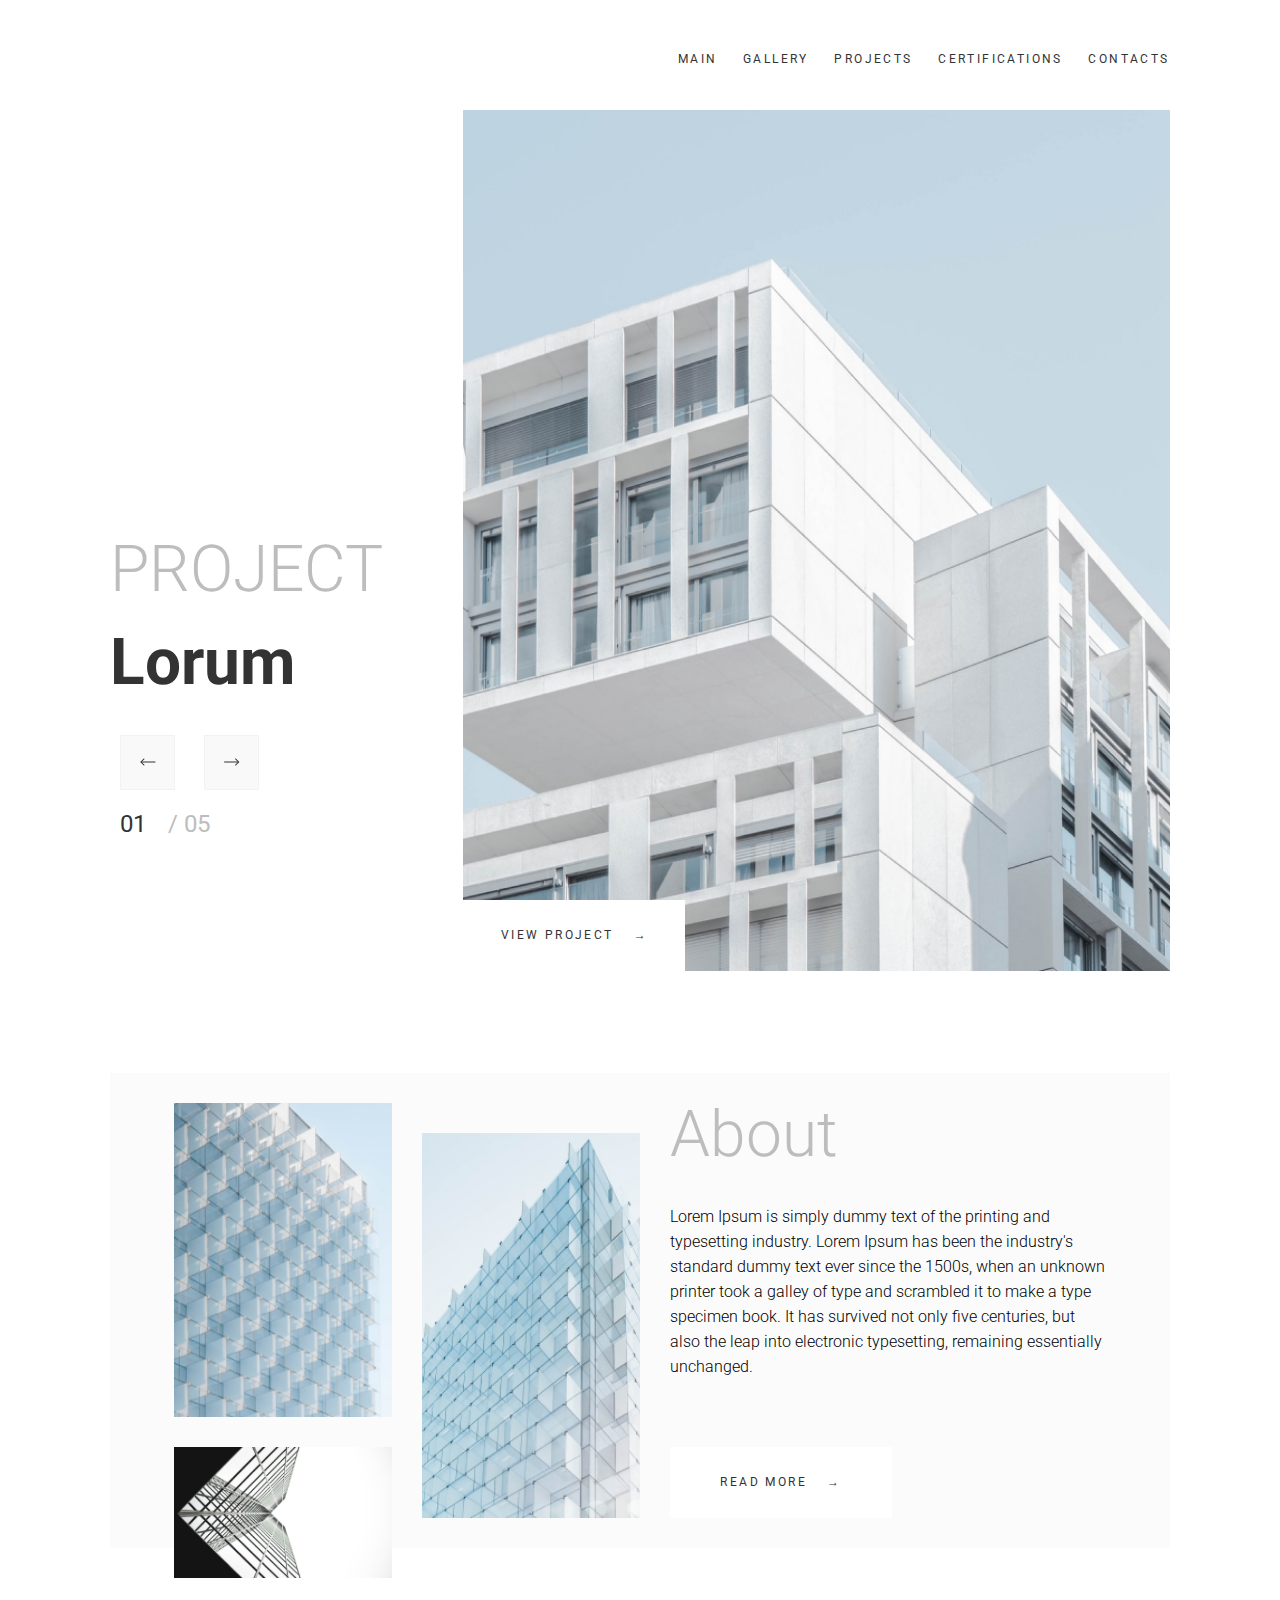
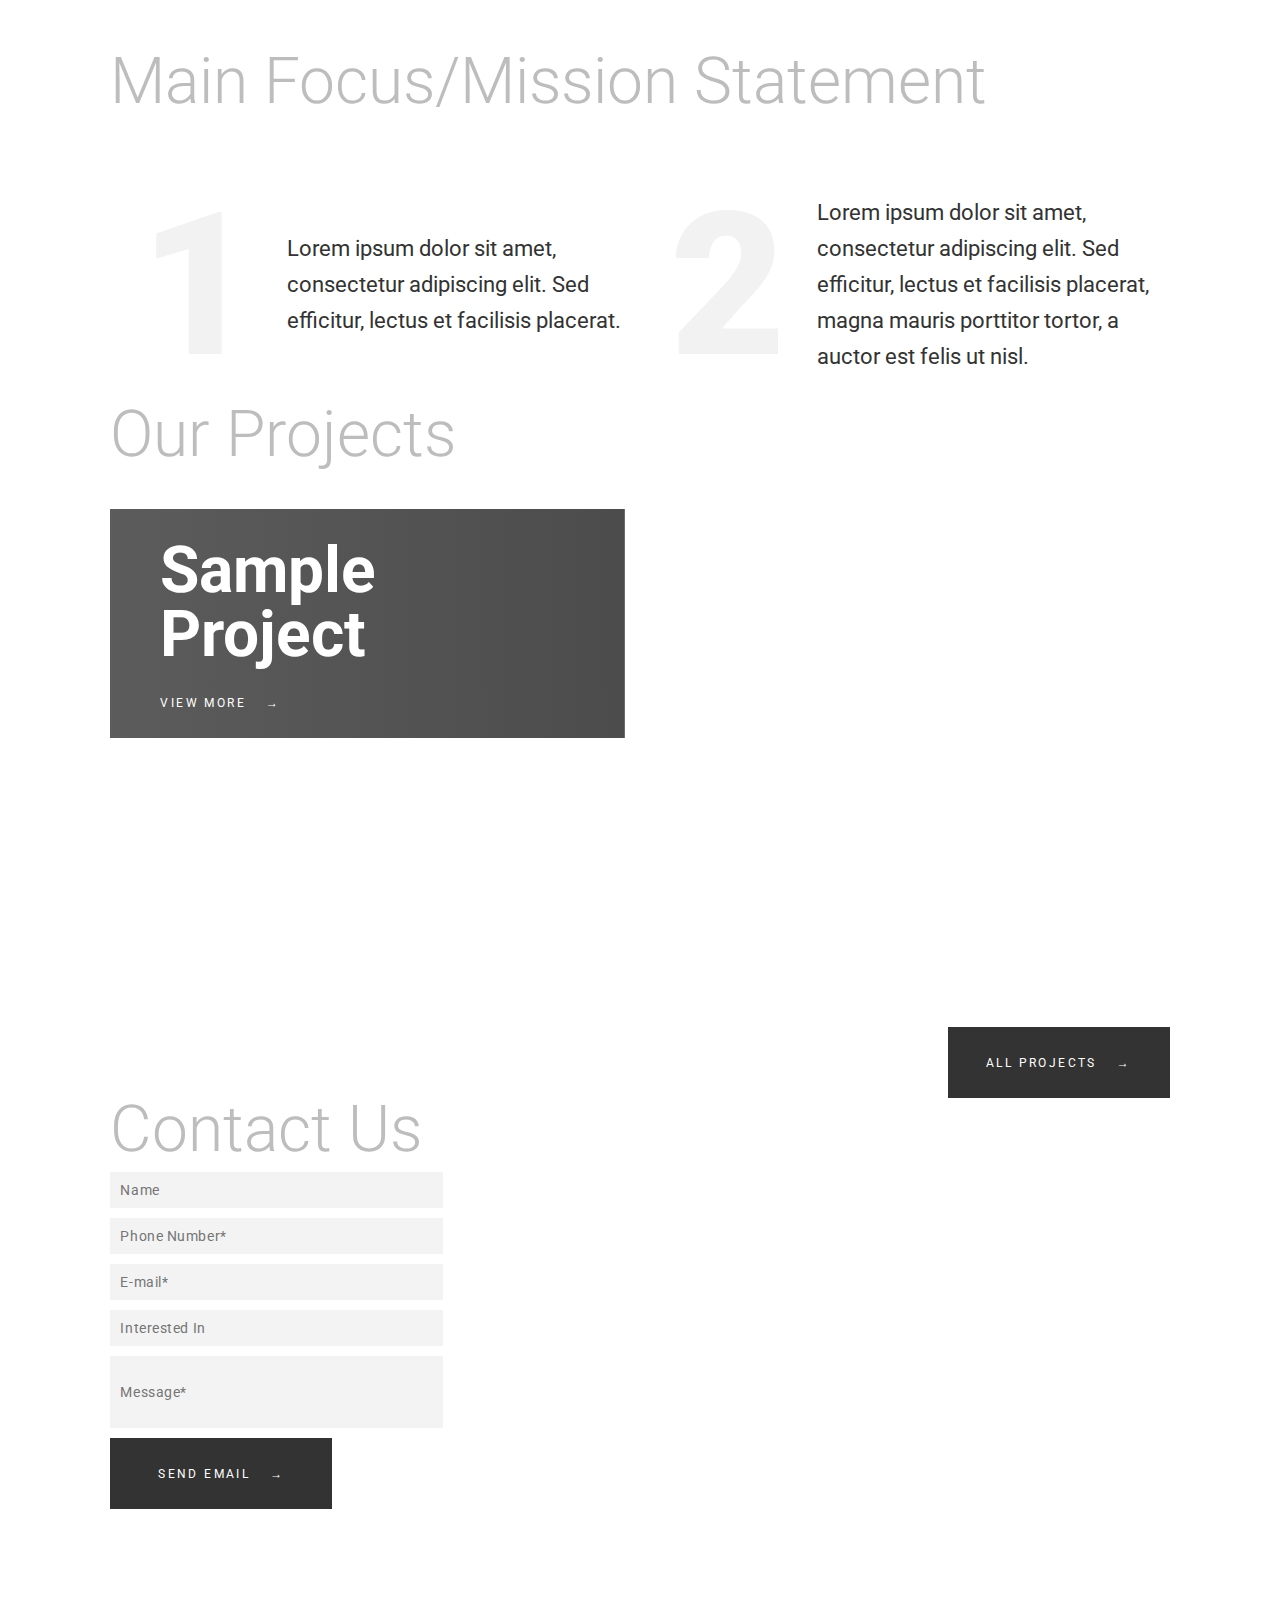
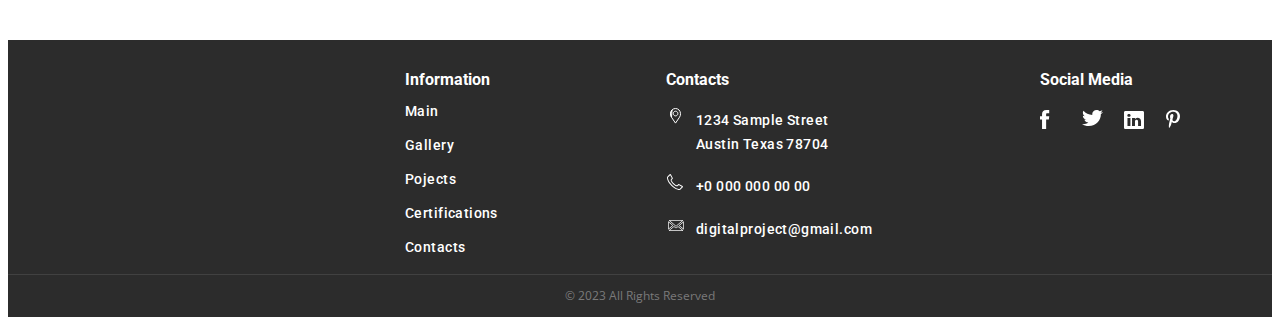
==== commit 00a1699e: "fixed pagination main page" ====
--- a/index.html
+++ b/index.html
@@ -1,221 +1,381 @@
 <!DOCTYPE html>
 <html lang="en">
+  <head>
+    <meta charset="UTF-8" />
+    <meta name="viewport" content="width=device-width, initial-scale=1.0" />
+    <link rel="stylesheet" href="./assets/styles/normalize.css" />
+    <link rel="stylesheet" href="./assets/styles/style.css" />
+    <link
+      href="https://fonts.googleapis.com/css2?family=Barlow&family=Mulish&family=Open+Sans&family=Raleway:wght@400;700&family=Roboto+Condensed&family=Roboto+Slab:wght@300;400&family=Roboto:wght@300;400;700&family=Signika&display=swap"
+      rel="stylesheet"
+    />
+    <link
+      rel="icon"
+      href="assets/images/architect.png"
+      title="architect icons"
+    />
+    <title>Main</title>
+  </head>
 
-<head>
-  <meta charset="UTF-8" />
-  <meta name="viewport" content="width=device-width, initial-scale=1.0" />
-  <link rel="stylesheet" href="./assets/styles/normalize.css" />
-  <link rel="stylesheet" href="./assets/styles/style.css" />
-  <link
-    href="https://fonts.googleapis.com/css2?family=Barlow&family=Mulish&family=Open+Sans&family=Raleway:wght@400;700&family=Roboto+Condensed&family=Roboto+Slab:wght@300;400&family=Roboto:wght@300;400;700&family=Signika&display=swap"
-    rel="stylesheet" />
-  <link rel="icon" href="assets/images/architect.png" title="architect icons" />
-  <title>Main</title>
-</head>
+  <body>
+    <header class="header">
+      <div class="header__logo"></div>
+      <nav class="header__navigation">
+        <a class="navigation__item" href="index.html">main</a>
+        <a class="navigation__item" href="./gallery_page/gallery.html"
+          >gallery</a
+        >
+        <a class="navigation__item" href="./projects_page/projects.html"
+          >projects</a
+        >
+        <a
+          class="navigation__item"
+          href="./certifications_page/certifications.html"
+          >certifications</a
+        >
+        <a class="navigation__item" href="./contacts_page/contacts.html"
+          >contacts</a
+        >
+      </nav>
+    </header>
+    <div class="main-page">
+      <div class="main-page__main-project">
+        <div class="main-project__title1 title-fist-line">PROJECT</div>
+        <div class="main-project__title2 title-second-line">Lorum</div>
+        <div class="projects-page__pagination main-project__pagination">
+          <div class="pagination__numbers">
+            <span class="projects-page__pagination__current-page">01</span
+            ><span class="projects-page__pagination__next-page"> / 05</span>
+          </div>
+          <div class="pagination__arrows">
+            <span class="projects-page__pagination__arrow-left"
+              ><svg
+                xmlns="http://www.w3.org/2000/svg"
+                width="18"
+                height="9"
+                viewBox="0 0 18 9"
+                fill="none"
+              >
+                <path
+                  fill-rule="evenodd"
+                  clip-rule="evenodd"
+                  d="M18 4.5C18 4.22386 17.7761 4 17.5 4L1.5 4C1.22386 4 1 4.22386 1 4.5C1 4.77614 1.22386 5 1.5 5L17.5 5C17.7761 5 18 4.77614 18 4.5Z"
+                  fill="#333333"
+                />
+                <path
+                  fill-rule="evenodd"
+                  clip-rule="evenodd"
+                  d="M5.35355 0.646447C5.15829 0.451184 4.84171 0.451184 4.64645 0.646447L0.792894 4.5L4.64645 8.35355C4.84171 8.54882 5.15829 8.54882 5.35355 8.35355C5.54882 8.15829 5.54882 7.84171 5.35355 7.64645L2.20711 4.5L5.35355 1.35355C5.54882 1.15829 5.54882 0.841709 5.35355 0.646447Z"
+                  fill="#333333"
+                /></svg
+            ></span>
 
-<body>
-  <header class="header">
-    <div class="header__logo"></div>
-    <nav class="header__navigation">
-      <a class="navigation__item" href="index.html">main</a>
-      <a class="navigation__item" href="./gallery_page/gallery.html">gallery</a>
-      <a class="navigation__item" href="./projects_page/projects.html">projects</a>
-      <a class="navigation__item" href="./certifications_page/certifications.html">certifications</a>
-      <a class="navigation__item" href="./contacts_page/contacts.html">contacts</a>
-    </nav>
-  </header>
-  <div class="main-page">
-    <div class="main-page__main-project">
-      <div class="main-project__title1 title-fist-line">PROJECT</div>
-      <div class="main-project__title2 title-second-line">Lorum</div>
-      <div class="projects-page__pagination main-project__pagination">
-        <span class="projects-page__pagination__current-page">01</span><span
-          class="projects-page__pagination__next-page"> / 05</span>
-        <span class="projects-page__pagination__arrow-left"><svg xmlns="http://www.w3.org/2000/svg" width="18"
-            height="9" viewBox="0 0 18 9" fill="none">
-            <path fill-rule="evenodd" clip-rule="evenodd"
-              d="M18 4.5C18 4.22386 17.7761 4 17.5 4L1.5 4C1.22386 4 1 4.22386 1 4.5C1 4.77614 1.22386 5 1.5 5L17.5 5C17.7761 5 18 4.77614 18 4.5Z"
-              fill="#333333" />
-            <path fill-rule="evenodd" clip-rule="evenodd"
-              d="M5.35355 0.646447C5.15829 0.451184 4.84171 0.451184 4.64645 0.646447L0.792894 4.5L4.64645 8.35355C4.84171 8.54882 5.15829 8.54882 5.35355 8.35355C5.54882 8.15829 5.54882 7.84171 5.35355 7.64645L2.20711 4.5L5.35355 1.35355C5.54882 1.15829 5.54882 0.841709 5.35355 0.646447Z"
-              fill="#333333" />
-          </svg></span>
-
-        <span class="projects-page__pagination__arrow-right"><svg xmlns="http://www.w3.org/2000/svg" width="19"
-            height="9" viewBox="0 0 19 9" fill="none">
-            <path fill-rule="evenodd" clip-rule="evenodd"
-              d="M0.935059 4.5C0.935059 4.22386 1.15892 4 1.43506 4L17.4351 4C17.7112 4 17.9351 4.22386 17.9351 4.5C17.9351 4.77614 17.7112 5 17.4351 5L1.43506 5C1.15892 5 0.935059 4.77614 0.935059 4.5Z"
-              fill="#333333" />
-            <path fill-rule="evenodd" clip-rule="evenodd"
-              d="M13.5815 0.646447C13.7768 0.451184 14.0933 0.451184 14.2886 0.646447L18.1422 4.5L14.2886 8.35355C14.0933 8.54882 13.7768 8.54882 13.5815 8.35355C13.3862 8.15829 13.3862 7.84171 13.5815 7.64645L16.728 4.5L13.5815 1.35355C13.3862 1.15829 13.3862 0.841709 13.5815 0.646447Z"
-              fill="#333333" />
-          </svg></span>
-      </div>
-      <div class="main-project__image">
-        <a class="projects-page__description-block__text__view-more-button main-project__button" href="#">View
-          project</a>
+            <span class="projects-page__pagination__arrow-right"
+              ><svg
+                xmlns="http://www.w3.org/2000/svg"
+                width="19"
+                height="9"
+                viewBox="0 0 19 9"
+                fill="none"
+              >
+                <path
+                  fill-rule="evenodd"
+                  clip-rule="evenodd"
+                  d="M0.935059 4.5C0.935059 4.22386 1.15892 4 1.43506 4L17.4351 4C17.7112 4 17.9351 4.22386 17.9351 4.5C17.9351 4.77614 17.7112 5 17.4351 5L1.43506 5C1.15892 5 0.935059 4.77614 0.935059 4.5Z"
+                  fill="#333333"
+                />
+                <path
+                  fill-rule="evenodd"
+                  clip-rule="evenodd"
+                  d="M13.5815 0.646447C13.7768 0.451184 14.0933 0.451184 14.2886 0.646447L18.1422 4.5L14.2886 8.35355C14.0933 8.54882 13.7768 8.54882 13.5815 8.35355C13.3862 8.15829 13.3862 7.84171 13.5815 7.64645L16.728 4.5L13.5815 1.35355C13.3862 1.15829 13.3862 0.841709 13.5815 0.646447Z"
+                  fill="#333333"
+                /></svg
+            ></span>
+          </div>
+        </div>
+        <div class="main-project__image">
+          <a
+            class="projects-page__description-block__text__view-more-button main-project__button"
+            href="#"
+            >View project</a
+          >
+        </div>
+      </div>
+      <div class="main-page__about">
+        <div class="about__image-1"></div>
+        <div class="about__image-2"></div>
+        <div class="about__image-3"></div>
+        <div class="about__title title-fist-line">About</div>
+        <div class="about__text">
+          Lorem Ipsum is simply dummy text of the printing and typesetting
+          industry. Lorem Ipsum has been the industry's standard dummy text ever
+          since the 1500s, when an unknown printer took a galley of type and
+          scrambled it to make a type specimen book. It has survived not only
+          five centuries, but also the leap into electronic typesetting,
+          remaining essentially unchanged.
+        </div>
+        <a
+          class="projects-page__description-block__text__view-more-button about__button"
+          href="#"
+          >Read more</a
+        >
+      </div>
+      <div class="main-page__focus">
+        <div class="focus__title title-fist-line">
+          Main Focus/Mission Statement
+        </div>
+        <div class="focus__number">1</div>
+        <div class="focus__text">
+          Lorem ipsum dolor sit amet, consectetur adipiscing elit. Sed
+          efficitur, lectus et facilisis placerat.
+        </div>
+        <div class="focus__number">2</div>
+        <div class="focus__text">
+          Lorem ipsum dolor sit amet, consectetur adipiscing elit. Sed
+          efficitur, lectus et facilisis placerat, magna mauris porttitor
+          tortor, a auctor est felis ut nisl.
+        </div>
+      </div>
+      <div class="main-page__projects">
+        <div class="projects__title title-fist-line">Our Projects</div>
+        <div class="projects__main-image">
+          <div class="main-image__title">Sample<br />Project</div>
+          <a
+            class="projects-page__description-block__text__view-more-button main-image__button"
+            href="./sample_project_page/sample_project.html"
+            >View more</a
+          >
+        </div>
+        <div class="projects__image2"></div>
+        <div class="projects__image3"></div>
+        <div class="projects__image4"></div>
+        <div class="projects__image5"></div>
+        <a
+          class="projects-page__description-block__text__view-more-button projects__button"
+          href="./projects_page/projects.html"
+          >All projects</a
+        >
+      </div>
+      <div class="main-page__contact-us">
+        <div class="contact-us__title title-fist-line">Contact Us</div>
+        <div class="contact-us__form">
+          <input type="text" placeholder="Name" class="form__item form__name" />
+          <input
+            type="text"
+            placeholder="Phone Number*"
+            class="form__item form__number"
+          />
+          <input
+            type="text"
+            placeholder="E-mail*"
+            class="form__item form__mail"
+          />
+          <input
+            type="text"
+            placeholder="Interested In"
+            class="form__item form__interested-in"
+          />
+          <input
+            type="text"
+            placeholder="Message*"
+            class="form__item form__message"
+          />
+        </div>
+        <div class="contact-us__image"></div>
+        <a
+          class="projects-page__description-block__text__view-more-button contact-us__button"
+          href="#"
+          >Send Email</a
+        >
       </div>
     </div>
-    <div class="main-page__about">
-      <div class="about__image-1"></div>
-      <div class="about__image-2"></div>
-      <div class="about__image-3"></div>
-      <div class="about__title title-fist-line">About</div>
-      <div class="about__text">
-        Lorem Ipsum is simply dummy text of the printing and typesetting
-        industry. Lorem Ipsum has been the industry's standard dummy text ever
-        since the 1500s, when an unknown printer took a galley of type and
-        scrambled it to make a type specimen book. It has survived not only
-        five centuries, but also the leap into electronic typesetting,
-        remaining essentially unchanged.
-      </div>
-      <a class="projects-page__description-block__text__view-more-button about__button" href="#">Read more</a>
-    </div>
-    <div class="main-page__focus">
-      <div class="focus__title title-fist-line">
-        Main Focus/Mission Statement
-      </div>
-      <div class="focus__number">1</div>
-      <div class="focus__text">
-        Lorem ipsum dolor sit amet, consectetur adipiscing elit. Sed
-        efficitur, lectus et facilisis placerat.
-      </div>
-      <div class="focus__number">2</div>
-      <div class="focus__text">
-        Lorem ipsum dolor sit amet, consectetur adipiscing elit. Sed
-        efficitur, lectus et facilisis placerat, magna mauris porttitor
-        tortor, a auctor est felis ut nisl.
-      </div>
-    </div>
-    <div class="main-page__projects">
-      <div class="projects__title title-fist-line">Our Projects</div>
-      <div class="projects__main-image">
-        <div class="main-image__title">Sample<br />Project</div>
-        <a class="projects-page__description-block__text__view-more-button main-image__button"
-          href="./sample_project_page/sample_project.html">View more</a>
-      </div>
-      <div class="projects__image2"></div>
-      <div class="projects__image3"></div>
-      <div class="projects__image4"></div>
-      <div class="projects__image5"></div>
-      <a class="projects-page__description-block__text__view-more-button projects__button"
-        href="./projects_page/projects.html">All projects</a>
-    </div>
-    <div class="main-page__contact-us">
-      <div class="contact-us__title title-fist-line">Contact Us</div>
-      <div class="contact-us__form">
-        <input type="text" placeholder="Name" class="form__item form__name" />
-        <input type="text" placeholder="Phone Number*" class="form__item form__number" />
-        <input type="text" placeholder="E-mail*" class="form__item form__mail" />
-        <input type="text" placeholder="Interested In" class="form__item form__interested-in" />
-        <input type="text" placeholder="Message*" class="form__item form__message" />
-      </div>
-      <div class="contact-us__image"></div>
-      <a class="projects-page__description-block__text__view-more-button contact-us__button" href="#">Send Email</a>
-    </div>
-  </div>
-  <footer class="footer">
-    <div class="footer__logo"></div>
-    <nav class="footer__information-navigation">
-      <a class="information-navigation__title footer__title" href="#">Information</a>
-      <a class="information-navigation__item" href="index.html">Main</a>
-      <a class="information-navigation__item" href="./gallery_page/gallery.html">Gallery</a>
-      <a class="information-navigation__item" href="./projects_page/projects.html">Pojects</a>
-      <a class="information-navigation__item" href="./certifications_page/certifications.html">Certifications</a>
-      <a class="information-navigation__item" href="./contacts_page/contacts.html">Contacts</a>
-    </nav>
-    <div class="footer__contacts-navigation">
-      <a class="contacts-navigation__title footer__title" href="./contacts_page/contacts.html">Contacts</a>
-      <div class="contacts-navigation__icon">
-        <svg xmlns="http://www.w3.org/2000/svg" width="11" height="16" viewBox="0 0 11 16" fill="none">
-          <path
-            d="M1.50814 9.2492L1.51345 9.25698L5.5 15.1116L9.48655 9.25698L9.49186 9.2492L9.49745 9.24161C10.2363 8.23991 10.5723 6.879 10.4871 5.5225C10.4019 4.16584 9.89922 2.86989 9.03258 1.98859C7.08079 0.00382428 3.91955 0.00377946 1.96742 1.98859L1.50814 9.2492ZM1.50814 9.2492L1.50255 9.24161M1.50814 9.2492L1.50255 9.24161M1.50255 9.24161C0.763724 8.23991 0.42775 6.879 0.51291 5.5225M1.50255 9.24161L0.51291 5.5225M0.51291 5.5225C0.59808 4.16585 1.10077 2.86991 1.9674 1.98862L0.51291 5.5225ZM3.23807 5.53836C3.23807 6.82627 4.26679 7.88453 5.55356 7.88453C6.84032 7.88453 7.86905 6.82627 7.86905 5.53836C7.86905 4.25045 6.84032 3.19219 5.55356 3.19219C4.26679 3.19219 3.23807 4.25045 3.23807 5.53836Z"
-            stroke="white" />
-        </svg>
-      </div>
-      <a class="contacts-navigation__item" href="#">1234 Sample Street<br />Austin Texas 78704</a>
-      <div class="contacts-navigation__icon">
-        <svg xmlns="http://www.w3.org/2000/svg" width="17" height="16" viewBox="0 0 17 16" fill="none">
-          <mask id="path-1-inside-1_1_131" fill="white">
+    <footer class="footer">
+      <div class="footer__logo"></div>
+      <nav class="footer__information-navigation">
+        <a class="information-navigation__title footer__title" href="#"
+          >Information</a
+        >
+        <a class="information-navigation__item" href="index.html">Main</a>
+        <a
+          class="information-navigation__item"
+          href="./gallery_page/gallery.html"
+          >Gallery</a
+        >
+        <a
+          class="information-navigation__item"
+          href="./projects_page/projects.html"
+          >Pojects</a
+        >
+        <a
+          class="information-navigation__item"
+          href="./certifications_page/certifications.html"
+          >Certifications</a
+        >
+        <a
+          class="information-navigation__item"
+          href="./contacts_page/contacts.html"
+          >Contacts</a
+        >
+      </nav>
+      <div class="footer__contacts-navigation">
+        <a
+          class="contacts-navigation__title footer__title"
+          href="./contacts_page/contacts.html"
+          >Contacts</a
+        >
+        <div class="contacts-navigation__icon">
+          <svg
+            xmlns="http://www.w3.org/2000/svg"
+            width="11"
+            height="16"
+            viewBox="0 0 11 16"
+            fill="none"
+          >
             <path
-              d="M16.0028 12.6271C16.0367 12.887 15.9575 13.113 15.7655 13.305L13.5113 15.5422C13.4096 15.6552 13.2768 15.7514 13.113 15.8304C12.9492 15.9095 12.7882 15.9604 12.63 15.9829C12.6187 15.9829 12.5848 15.9858 12.5282 15.9915C12.4718 15.9971 12.3984 16 12.308 16C12.0932 16 11.7457 15.9633 11.2655 15.8898C10.7853 15.8163 10.1978 15.6355 9.5029 15.3474C8.80787 15.0593 8.01976 14.627 7.13844 14.0508C6.25711 13.4746 5.31923 12.6836 4.32488 11.6779C3.53392 10.8983 2.87856 10.1525 2.35878 9.44068C1.83901 8.72879 1.42093 8.0706 1.10455 7.46608C0.788135 6.86156 0.550847 6.31354 0.392655 5.82202C0.234463 5.33049 0.127118 4.90677 0.0706214 4.55083C0.0141243 4.1949 -0.00847457 3.91524 0.00282486 3.71185C0.0141243 3.50847 0.019774 3.39547 0.019774 3.37287C0.0423728 3.21468 0.0932202 3.05366 0.172316 2.88982C0.251412 2.72598 0.347457 2.59321 0.460451 2.49152L2.71469 0.237287C2.87288 0.0790958 3.05367 0 3.25706 0C3.40395 0 3.53389 0.0423728 3.64689 0.127118C3.75988 0.211864 3.85593 0.316383 3.93502 0.440677L5.74858 3.88135C5.85028 4.06214 5.87852 4.25988 5.83333 4.47456C5.78813 4.68925 5.69208 4.87004 5.54519 5.01694L4.71468 5.84744C4.69208 5.87004 4.67231 5.90676 4.65536 5.95761C4.63841 6.00846 4.62994 6.05083 4.62994 6.08473C4.67514 6.32202 4.77683 6.5932 4.93502 6.89829C5.07062 7.16947 5.27965 7.49998 5.56214 7.88981C5.84463 8.27964 6.24575 8.72876 6.76553 9.23724C7.274 9.75706 7.72598 10.161 8.12146 10.4492C8.51686 10.7372 8.84748 10.9491 9.11301 11.0847C9.37855 11.2203 9.58194 11.3022 9.72315 11.3304L9.93496 11.3728C9.95756 11.3728 9.99437 11.3643 10.0452 11.3474C10.096 11.3304 10.1327 11.3106 10.1554 11.288L11.1214 10.305C11.3249 10.1242 11.5621 10.0338 11.8333 10.0338C12.0255 10.0338 12.1779 10.0677 12.2909 10.1355H12.3078L15.579 12.0677C15.8164 12.2147 15.9576 12.4011 16.0028 12.6271Z" />
-          </mask>
-          <path
-            d="M16.0028 12.6271L16.9944 12.4977L16.99 12.4641L16.9834 12.4309L16.0028 12.6271ZM15.7655 13.305L16.4699 14.0148L16.4727 14.0121L15.7655 13.305ZM13.5113 15.5422L12.8069 14.8325L12.7869 14.8523L12.768 14.8733L13.5113 15.5422ZM13.113 15.8304L12.6786 14.9297L12.6781 14.9299L13.113 15.8304ZM12.63 15.9829V16.9829H12.701L12.7713 16.9729L12.63 15.9829ZM12.5282 15.9915L12.6274 16.9866L12.6277 16.9865L12.5282 15.9915ZM9.5029 15.3474L9.88587 14.4237L9.88586 14.4237L9.5029 15.3474ZM7.13844 14.0508L7.68566 13.2138L7.68564 13.2138L7.13844 14.0508ZM4.32488 11.6779L5.03604 10.9748L5.02688 10.9658L4.32488 11.6779ZM2.35878 9.44068L1.55115 10.0304L1.55117 10.0304L2.35878 9.44068ZM1.10455 7.46608L1.99054 7.00238L1.99052 7.00235L1.10455 7.46608ZM0.019774 3.37287L-0.970176 3.23145L-0.980226 3.3018V3.37287H0.019774ZM0.460451 2.49152L1.12942 3.23481L1.14896 3.21722L1.16756 3.19863L0.460451 2.49152ZM2.71469 0.237287L3.42179 0.944395V0.944395L2.71469 0.237287ZM3.93502 0.440677L4.81966 -0.025609L4.80061 -0.0617409L4.77868 -0.0961993L3.93502 0.440677ZM5.74858 3.88135L4.86395 4.34763L4.87031 4.35971L4.87701 4.37161L5.74858 3.88135ZM5.54519 5.01694L4.83808 4.30983L4.83808 4.30983L5.54519 5.01694ZM4.71468 5.84744L5.42179 6.55455L5.42179 6.55455L4.71468 5.84744ZM4.62994 6.08473H3.62994V6.17912L3.6476 6.27184L4.62994 6.08473ZM4.93502 6.89829L5.82945 6.45107L5.82616 6.4445L5.82278 6.43797L4.93502 6.89829ZM6.76553 9.23724L7.4804 8.53798L7.4727 8.5301L7.46482 8.5224L6.76553 9.23724ZM8.12146 10.4492L7.53253 11.2573L7.53267 11.2574L8.12146 10.4492ZM9.72315 11.3304L9.91944 10.3498L9.91875 10.3497L9.72315 11.3304ZM9.93496 11.3728L9.73867 12.3533L9.83585 12.3728H9.93496V11.3728ZM10.0452 11.3474L10.3612 12.2961L10.3618 12.2959L10.0452 11.3474ZM10.1554 11.288L10.8625 11.9952L10.8686 11.9889L10.1554 11.288ZM11.1214 10.305L10.4573 9.55733L10.432 9.57986L10.4082 9.60405L11.1214 10.305ZM12.2909 10.1355L11.7763 10.9929L12.0138 11.1355H12.2909V10.1355ZM12.3078 10.1355L12.8164 9.2745L12.5811 9.13551H12.3078V10.1355ZM15.579 12.0677L16.1055 11.2175L16.0966 11.212L16.0876 11.2067L15.579 12.0677ZM15.0112 12.7565C15.0099 12.7464 15.0083 12.709 15.0251 12.6611C15.0414 12.6144 15.0626 12.5938 15.0583 12.598L16.4727 14.0121C16.8746 13.61 17.0702 13.0786 16.9944 12.4977L15.0112 12.7565ZM15.0611 12.5953L12.8069 14.8325L14.2157 16.252L16.4699 14.0148L15.0611 12.5953ZM12.768 14.8733C12.7678 14.8735 12.7627 14.8792 12.7492 14.8889C12.7355 14.8989 12.713 14.9131 12.6786 14.9297L13.5474 16.7311C13.8062 16.6063 14.051 16.4375 14.2546 16.2112L12.768 14.8733ZM12.6781 14.9299C12.5943 14.9704 12.532 14.9868 12.4887 14.993L12.7713 16.9729C13.0444 16.9339 13.304 16.8486 13.5479 16.7309L12.6781 14.9299ZM12.63 14.9829C12.5554 14.9829 12.4569 14.9936 12.4288 14.9964L12.6277 16.9865C12.6405 16.9852 12.6513 16.9842 12.6603 16.9833C12.6695 16.9825 12.6759 16.9819 12.6802 16.9815C12.6823 16.9814 12.6834 16.9813 12.6838 16.9812C12.6842 16.9812 12.6832 16.9813 12.681 16.9814C12.679 16.9816 12.6742 16.9819 12.6674 16.9822C12.6639 16.9823 12.6591 16.9825 12.6533 16.9826C12.6477 16.9828 12.6397 16.9829 12.63 16.9829V14.9829ZM12.4291 14.9964C12.4185 14.9975 12.3814 15 12.308 15V17C12.4153 17 12.5251 16.9967 12.6274 16.9866L12.4291 14.9964ZM12.308 15C12.1756 15 11.8933 14.9742 11.4168 14.9013L11.1143 16.8783C11.5982 16.9523 12.0109 17 12.308 17V15ZM11.4168 14.9013C11.047 14.8447 10.5422 14.6958 9.88587 14.4237L9.11992 16.2712C9.85327 16.5752 10.5236 16.7879 11.1143 16.8783L11.4168 14.9013ZM9.88586 14.4237C9.26584 14.1666 8.53398 13.7685 7.68566 13.2138L6.59121 14.8878C7.50555 15.4856 8.34991 15.952 9.11993 16.2712L9.88586 14.4237ZM7.68564 13.2138C6.87975 12.6869 5.99637 11.9462 5.03598 10.9748L3.61378 12.381C4.64209 13.421 5.63447 14.2623 6.59123 14.8878L7.68564 13.2138ZM5.02688 10.9658C4.26498 10.2147 3.64739 9.5097 3.1664 8.85097L1.55117 10.0304C2.10972 10.7953 2.80287 11.5818 3.62288 12.3901L5.02688 10.9658ZM3.16642 8.851C2.6679 8.16822 2.27846 7.55251 1.99054 7.00238L0.218553 7.92978C0.563401 8.58869 1.01012 9.28936 1.55115 10.0304L3.16642 8.851ZM1.99052 7.00235C1.69268 6.4333 1.48079 5.9389 1.34457 5.51565L-0.55926 6.12838C-0.379092 6.68819 -0.116406 7.28983 0.21857 7.92981L1.99052 7.00235ZM1.34457 5.51565C1.19599 5.05399 1.10408 4.68278 1.05826 4.39407L-0.917014 4.7076C-0.849848 5.13075 -0.72706 5.607 -0.55926 6.12838L1.34457 5.51565ZM1.05826 4.39407C1.00579 4.06355 0.995827 3.86558 1.00129 3.76732L-0.995636 3.65638C-1.01278 3.96491 -0.977545 4.32626 -0.917014 4.7076L1.05826 4.39407ZM1.00129 3.76732C1.01131 3.58687 1.01977 3.43174 1.01977 3.37287H-0.980226C-0.980226 3.35422 -0.979567 3.34471 -0.980418 3.36514C-0.980959 3.37811 -0.981864 3.39759 -0.983216 3.42463C-0.985903 3.47838 -0.990021 3.55533 -0.995636 3.65638L1.00129 3.76732ZM1.00972 3.51429C1.01593 3.47088 1.03239 3.40842 1.07287 3.32457L-0.728235 2.45507C-0.845947 2.6989 -0.931179 2.95848 -0.970176 3.23145L1.00972 3.51429ZM1.07287 3.32457C1.08958 3.28995 1.10391 3.26729 1.1139 3.25349C1.12371 3.23992 1.12932 3.2349 1.12942 3.23481L-0.208513 1.74822C-0.434986 1.95205 -0.60357 2.19684 -0.728235 2.45507L1.07287 3.32457ZM1.16756 3.19863L3.42179 0.944395L2.00758 -0.46982L-0.246655 1.78441L1.16756 3.19863ZM3.42179 0.944395C3.42442 0.941771 3.40782 0.958821 3.36974 0.975479C3.32983 0.99294 3.28899 1 3.25706 1V-1C2.76068 -1 2.33272 -0.794955 2.00758 -0.46982L3.42179 0.944395ZM3.25706 1C3.23308 1 3.19701 0.996318 3.15466 0.98251C3.1119 0.968564 3.07517 0.948327 3.04689 0.927119L4.24689 -0.672882C3.95352 -0.892907 3.61104 -1 3.25706 -1V1ZM3.04689 0.927119C3.05935 0.936463 3.07414 0.950493 3.09136 0.977553L4.77868 -0.0961993C4.63771 -0.317726 4.46042 -0.512735 4.24689 -0.672882L3.04689 0.927119ZM3.05039 0.906963L4.86395 4.34763L6.63321 3.41506L4.81966 -0.025609L3.05039 0.906963ZM4.87701 4.37161C4.86951 4.35828 4.86015 4.3351 4.85609 4.30666C4.85215 4.27912 4.85568 4.26425 4.85478 4.26855L6.81188 4.68057C6.90391 4.24342 6.84805 3.79622 6.62016 3.39108L4.87701 4.37161ZM4.85478 4.26855C4.85011 4.2907 4.84527 4.30014 4.84428 4.30202C4.84349 4.3035 4.84243 4.30548 4.83808 4.30983L6.2523 5.72404C6.54423 5.43211 6.72907 5.07389 6.81188 4.68057L4.85478 4.26855ZM4.83808 4.30983L4.00758 5.14033L5.42179 6.55455L6.2523 5.72404L4.83808 4.30983ZM4.00758 5.14033C3.82477 5.32314 3.74364 5.53049 3.70668 5.64138L5.60404 6.27384C5.5992 6.28838 5.58712 6.32194 5.56337 6.36604C5.54035 6.4088 5.49659 6.47975 5.42179 6.55455L4.00758 5.14033ZM3.70668 5.64138C3.67309 5.74214 3.62994 5.89958 3.62994 6.08473H5.62994C5.62994 6.14869 5.62222 6.19692 5.61687 6.22364C5.61132 6.2514 5.60571 6.26884 5.60404 6.27384L3.70668 5.64138ZM3.6476 6.27184C3.71679 6.63509 3.86166 7.00065 4.04727 7.3586L5.82278 6.43797C5.692 6.18575 5.63348 6.00895 5.61228 5.89762L3.6476 6.27184ZM4.0406 7.3455C4.21043 7.68516 4.45418 8.06506 4.75239 8.47659L6.37189 7.30303C6.10513 6.9349 5.9308 6.65378 5.82945 6.45107L4.0406 7.3455ZM4.75239 8.47659C5.08019 8.92895 5.52429 9.42191 6.06623 9.95207L7.46482 8.5224C6.96722 8.03562 6.60906 7.63033 6.37189 7.30303L4.75239 8.47659ZM6.05066 9.93649C6.58131 10.479 7.07624 10.9248 7.53253 11.2573L8.71039 9.64097C8.37572 9.39709 7.96669 9.03513 7.4804 8.53798L6.05066 9.93649ZM7.53267 11.2574C7.94725 11.5594 8.32587 11.8056 8.65823 11.9753L9.56779 10.1941C9.36908 10.0926 9.08646 9.91491 8.71025 9.64087L7.53267 11.2574ZM8.65823 11.9753C8.9376 12.118 9.24358 12.2544 9.52755 12.3111L9.91875 10.3497C9.93174 10.3523 9.90891 10.3487 9.83824 10.3202C9.77197 10.2935 9.68278 10.2528 9.56779 10.1941L8.65823 11.9753ZM9.52686 12.3109L9.73867 12.3533L10.1313 10.3923L9.91944 10.3498L9.52686 12.3109ZM9.93496 12.3728C10.136 12.3728 10.3103 12.3131 10.3612 12.2961L9.72908 10.3986C9.72232 10.4009 9.73241 10.3972 9.75461 10.392C9.76628 10.3893 9.7864 10.3851 9.813 10.3813C9.83825 10.3777 9.88077 10.3728 9.93496 10.3728V12.3728ZM10.3618 12.2959C10.472 12.2591 10.6795 12.1781 10.8625 11.9951L9.44825 10.5809C9.5231 10.5061 9.5941 10.4623 9.63681 10.4393C9.68083 10.4156 9.71424 10.4036 9.72847 10.3988L10.3618 12.2959ZM10.8686 11.9889L11.8347 11.0059L10.4082 9.60405L9.44212 10.5871L10.8686 11.9889ZM11.7855 11.0526C11.7951 11.0441 11.8015 11.0399 11.8044 11.0381C11.8059 11.0371 11.8069 11.0366 11.8073 11.0364C11.8078 11.0362 11.808 11.0361 11.808 11.0361C11.808 11.0361 11.8081 11.036 11.8085 11.0359C11.8089 11.0358 11.8098 11.0356 11.8113 11.0353C11.8143 11.0348 11.8213 11.0338 11.8333 11.0338V9.03382C11.3161 9.03382 10.8429 9.21479 10.4573 9.55733L11.7855 11.0526ZM11.8333 11.0338C11.8724 11.0338 11.8839 11.0374 11.8749 11.0354C11.8651 11.0332 11.8273 11.0235 11.7763 10.9929L12.8056 9.27811C12.4816 9.08365 12.1287 9.03382 11.8333 9.03382V11.0338ZM12.2909 11.1355H12.3078V9.13551H12.2909V11.1355ZM11.7993 10.9965L15.0704 12.9287L16.0876 11.2067L12.8164 9.2745L11.7993 10.9965ZM15.0525 12.9179C15.0864 12.9389 15.0824 12.9435 15.0659 12.9217C15.0576 12.9108 15.0482 12.8957 15.0397 12.877C15.0312 12.8582 15.0255 12.8397 15.0222 12.8233L16.9834 12.4309C16.8726 11.8772 16.5245 11.477 16.1055 11.2175L15.0525 12.9179Z"
-            fill="white" mask="url(#path-1-inside-1_1_131)" />
-        </svg>
-      </div>
-      <a class="contacts-navigation__item" href="#">+0 000 000 00 00</a>
-      <div class="contacts-navigation__icon">
-        <svg xmlns="http://www.w3.org/2000/svg" width="16" height="11" viewBox="0 0 16 11" fill="none">
-          <path
-            d="M8.13945 6.16166L8.13943 6.16163L8.13512 6.16456C8.10734 6.18343 8.06694 6.19696 8.0235 6.19696H8.02008C7.95651 6.19696 7.91576 6.17544 7.90255 6.1642L7.90186 6.16361L1.09985 0.4H14.9358L8.4497 5.90252L8.44932 5.90285L8.16437 6.1452L8.16349 6.14579L8.13945 6.16166ZM10.0346 6.48934L15.0112 10.6H0.983875L5.97125 6.45877L6.96401 7.30051L6.9651 7.30143C7.25806 7.54803 7.63451 7.67805 8.02235 7.67805C8.4099 7.67805 8.78655 7.54692 9.07963 7.29972L9.08053 7.29895L10.0346 6.48934ZM4.82991 5.4915L0.4 9.17041V1.73773L4.82991 5.4915ZM15.6 1.76878V9.17559L11.1765 5.52124L15.6 1.76878Z"
-            stroke="white" stroke-width="0.8" />
-        </svg>
-      </div>
-      <a class="contacts-navigation__item" href="#">digitalproject@gmail.com</a>
-    </div>
-    <div class="footer__social-media">
-      <div class="social-media__title footer__title">Social Media</div>
-      <div class="social-media__icon">
-        <svg xmlns="http://www.w3.org/2000/svg" width="10" height="19" viewBox="0 0 10 19" fill="none">
-          <g clip-path="url(#clip0_1_103)">
-            <path fill-rule="evenodd" clip-rule="evenodd"
-              d="M6.13698 18.993H2.04598V9.49903H0.000976562V6.22603H2.04598V4.26203C2.04598 1.59303 3.20098 0.00402832 6.47898 0.00402832H9.20898V3.27703H7.50398C6.22598 3.27703 6.14198 3.73503 6.14198 4.58903L6.13698 6.22603H9.22898L8.86698 9.49903H6.13698V18.993Z"
-              fill="white" />
-          </g>
-          <defs>
-            <clipPath id="clip0_1_103">
-              <rect width="10" height="19" fill="white" />
-            </clipPath>
-          </defs>
-        </svg>
-      </div>
-      <div class="social-media__icon">
-        <svg xmlns="http://www.w3.org/2000/svg" width="22" height="17" viewBox="0 0 22 17" fill="none">
-          <g clip-path="url(#clip0_1_105)">
-            <path fill-rule="evenodd" clip-rule="evenodd"
-              d="M21.008 1.89598C20.235 2.21798 19.404 2.43298 18.533 2.53098C19.423 2.03098 20.106 1.23898 20.428 0.296977C19.594 0.758977 18.672 1.09498 17.69 1.27698C16.905 0.490977 15.784 0.000976562 14.545 0.000976562C12.165 0.000976562 10.234 1.80998 10.234 4.03998C10.234 4.35698 10.272 4.66598 10.346 4.96098C6.764 4.79198 3.588 3.18398 1.462 0.740977C1.091 1.33798 0.879 2.03098 0.879 2.77198C0.879 4.17198 1.64 5.40998 2.796 6.13398C2.09 6.11198 1.426 5.93098 0.844 5.62798C0.844 5.64598 0.844 5.66098 0.844 5.67998C0.844 7.63698 2.329 9.26898 4.301 9.63998C3.94 9.73198 3.558 9.77998 3.166 9.77998C2.888 9.77998 2.618 9.75598 2.355 9.70998C2.903 11.313 4.495 12.482 6.381 12.515C4.906 13.598 3.048 14.243 1.028 14.243C0.68 14.243 0.337 14.224 0 14.187C1.907 15.332 4.173 16.002 6.607 16.002C14.535 16.002 18.87 9.84598 18.87 4.50898C18.87 4.33298 18.865 4.15998 18.857 3.98598C19.699 3.41598 20.43 2.70498 21.008 1.89598Z"
-              fill="white" />
-          </g>
-          <defs>
-            <clipPath id="clip0_1_105">
-              <rect width="22" height="17" fill="white" />
-            </clipPath>
-          </defs>
-        </svg>
-      </div>
-      <div class="social-media__icon">
-        <svg xmlns="http://www.w3.org/2000/svg" width="20" height="20" viewBox="0 0 20 20" fill="none">
-          <g clip-path="url(#clip0_1_107)">
-            <path fill-rule="evenodd" clip-rule="evenodd"
-              d="M18.512 19.013H1.48799C0.671986 19.013 0.0109863 18.434 0.0109863 17.72V2.28199C0.0109863 1.56899 0.671986 0.98999 1.48799 0.98999H18.512C19.327 0.98999 19.988 1.56899 19.988 2.28199V17.72C19.988 18.434 19.327 19.013 18.512 19.013ZM3.47299 16.044H6.41499V7.90699H3.47299V16.044ZM4.96399 3.98499C3.95699 3.98499 3.29999 4.59199 3.29999 5.39099C3.29999 6.17099 3.93799 6.79699 4.92499 6.79699H4.94399C5.96999 6.79699 6.60799 6.17099 6.60799 5.39099C6.58999 4.59199 5.96999 3.98499 4.96399 3.98499ZM17.023 11.379C17.023 8.87899 15.571 7.71599 13.636 7.71599C12.074 7.71599 11.376 8.50499 10.985 9.05999V7.90699H8.04299C8.08199 8.67099 8.04299 16.044 8.04299 16.044H10.985V11.5C10.985 11.258 11.004 11.014 11.082 10.841C11.294 10.355 11.779 9.85199 12.591 9.85199C13.656 9.85199 14.081 10.598 14.081 11.692V16.044H17.023V11.379ZM10.965 9.08699C10.971 9.07799 10.979 9.06899 10.985 9.05999V9.08699H10.965Z"
-              fill="white" />
-          </g>
-          <defs>
-            <clipPath id="clip0_1_107">
-              <rect width="20" height="20" fill="white" />
-            </clipPath>
-          </defs>
-        </svg>
-      </div>
-      <div class="social-media__icon">
-        <svg xmlns="http://www.w3.org/2000/svg" width="14" height="19" viewBox="0 0 14 19" fill="none">
-          <g clip-path="url(#clip0_1_114)">
-            <path fill-rule="evenodd" clip-rule="evenodd"
-              d="M7.42398 0C2.48898 0 0.000976562 3.522 0.000976562 6.46C0.000976562 8.238 0.676977 9.82 2.12798 10.41C2.36598 10.507 2.57898 10.413 2.64798 10.151C2.69598 9.97 2.80998 9.512 2.85998 9.321C2.92998 9.062 2.90298 8.971 2.71098 8.745C2.29198 8.254 2.02498 7.618 2.02498 6.717C2.02498 4.104 3.98898 1.765 7.13898 1.765C9.92798 1.765 11.46 3.462 11.46 5.727C11.46 8.709 10.135 11.225 8.16698 11.225C7.08098 11.225 6.26798 10.33 6.52798 9.233C6.84098 7.924 7.44498 6.51 7.44498 5.564C7.44498 4.718 6.98898 4.012 6.04398 4.012C4.93398 4.012 4.04198 5.156 4.04198 6.688C4.04198 7.665 4.37298 8.325 4.37298 8.325C4.37298 8.325 3.23598 13.119 3.03698 13.959C2.63998 15.631 2.97798 17.681 3.00598 17.889C3.02298 18.011 3.18098 18.04 3.25298 17.948C3.35498 17.814 4.67798 16.189 5.12798 14.564C5.25498 14.104 5.85798 11.722 5.85798 11.722C6.21898 12.407 7.27398 13.011 8.39498 13.011C11.734 13.011 13.999 9.98 13.999 5.924C13.999 2.857 11.39 0 7.42398 0Z"
-              fill="white" />
-          </g>
-          <defs>
-            <clipPath id="clip0_1_114">
-              <rect width="14" height="19" fill="white" />
-            </clipPath>
-          </defs>
-        </svg>
-      </div>
-    </div>
-    <div class="copyright">© 2023 All Rights Reserved</div>
-  </footer>
-</body>
-
-</html>+              d="M1.50814 9.2492L1.51345 9.25698L5.5 15.1116L9.48655 9.25698L9.49186 9.2492L9.49745 9.24161C10.2363 8.23991 10.5723 6.879 10.4871 5.5225C10.4019 4.16584 9.89922 2.86989 9.03258 1.98859C7.08079 0.00382428 3.91955 0.00377946 1.96742 1.98859L1.50814 9.2492ZM1.50814 9.2492L1.50255 9.24161M1.50814 9.2492L1.50255 9.24161M1.50255 9.24161C0.763724 8.23991 0.42775 6.879 0.51291 5.5225M1.50255 9.24161L0.51291 5.5225M0.51291 5.5225C0.59808 4.16585 1.10077 2.86991 1.9674 1.98862L0.51291 5.5225ZM3.23807 5.53836C3.23807 6.82627 4.26679 7.88453 5.55356 7.88453C6.84032 7.88453 7.86905 6.82627 7.86905 5.53836C7.86905 4.25045 6.84032 3.19219 5.55356 3.19219C4.26679 3.19219 3.23807 4.25045 3.23807 5.53836Z"
+              stroke="white"
+            />
+          </svg>
+        </div>
+        <a class="contacts-navigation__item" href="#"
+          >1234 Sample Street<br />Austin Texas 78704</a
+        >
+        <div class="contacts-navigation__icon">
+          <svg
+            xmlns="http://www.w3.org/2000/svg"
+            width="17"
+            height="16"
+            viewBox="0 0 17 16"
+            fill="none"
+          >
+            <mask id="path-1-inside-1_1_131" fill="white">
+              <path
+                d="M16.0028 12.6271C16.0367 12.887 15.9575 13.113 15.7655 13.305L13.5113 15.5422C13.4096 15.6552 13.2768 15.7514 13.113 15.8304C12.9492 15.9095 12.7882 15.9604 12.63 15.9829C12.6187 15.9829 12.5848 15.9858 12.5282 15.9915C12.4718 15.9971 12.3984 16 12.308 16C12.0932 16 11.7457 15.9633 11.2655 15.8898C10.7853 15.8163 10.1978 15.6355 9.5029 15.3474C8.80787 15.0593 8.01976 14.627 7.13844 14.0508C6.25711 13.4746 5.31923 12.6836 4.32488 11.6779C3.53392 10.8983 2.87856 10.1525 2.35878 9.44068C1.83901 8.72879 1.42093 8.0706 1.10455 7.46608C0.788135 6.86156 0.550847 6.31354 0.392655 5.82202C0.234463 5.33049 0.127118 4.90677 0.0706214 4.55083C0.0141243 4.1949 -0.00847457 3.91524 0.00282486 3.71185C0.0141243 3.50847 0.019774 3.39547 0.019774 3.37287C0.0423728 3.21468 0.0932202 3.05366 0.172316 2.88982C0.251412 2.72598 0.347457 2.59321 0.460451 2.49152L2.71469 0.237287C2.87288 0.0790958 3.05367 0 3.25706 0C3.40395 0 3.53389 0.0423728 3.64689 0.127118C3.75988 0.211864 3.85593 0.316383 3.93502 0.440677L5.74858 3.88135C5.85028 4.06214 5.87852 4.25988 5.83333 4.47456C5.78813 4.68925 5.69208 4.87004 5.54519 5.01694L4.71468 5.84744C4.69208 5.87004 4.67231 5.90676 4.65536 5.95761C4.63841 6.00846 4.62994 6.05083 4.62994 6.08473C4.67514 6.32202 4.77683 6.5932 4.93502 6.89829C5.07062 7.16947 5.27965 7.49998 5.56214 7.88981C5.84463 8.27964 6.24575 8.72876 6.76553 9.23724C7.274 9.75706 7.72598 10.161 8.12146 10.4492C8.51686 10.7372 8.84748 10.9491 9.11301 11.0847C9.37855 11.2203 9.58194 11.3022 9.72315 11.3304L9.93496 11.3728C9.95756 11.3728 9.99437 11.3643 10.0452 11.3474C10.096 11.3304 10.1327 11.3106 10.1554 11.288L11.1214 10.305C11.3249 10.1242 11.5621 10.0338 11.8333 10.0338C12.0255 10.0338 12.1779 10.0677 12.2909 10.1355H12.3078L15.579 12.0677C15.8164 12.2147 15.9576 12.4011 16.0028 12.6271Z"
+              />
+            </mask>
+            <path
+              d="M16.0028 12.6271L16.9944 12.4977L16.99 12.4641L16.9834 12.4309L16.0028 12.6271ZM15.7655 13.305L16.4699 14.0148L16.4727 14.0121L15.7655 13.305ZM13.5113 15.5422L12.8069 14.8325L12.7869 14.8523L12.768 14.8733L13.5113 15.5422ZM13.113 15.8304L12.6786 14.9297L12.6781 14.9299L13.113 15.8304ZM12.63 15.9829V16.9829H12.701L12.7713 16.9729L12.63 15.9829ZM12.5282 15.9915L12.6274 16.9866L12.6277 16.9865L12.5282 15.9915ZM9.5029 15.3474L9.88587 14.4237L9.88586 14.4237L9.5029 15.3474ZM7.13844 14.0508L7.68566 13.2138L7.68564 13.2138L7.13844 14.0508ZM4.32488 11.6779L5.03604 10.9748L5.02688 10.9658L4.32488 11.6779ZM2.35878 9.44068L1.55115 10.0304L1.55117 10.0304L2.35878 9.44068ZM1.10455 7.46608L1.99054 7.00238L1.99052 7.00235L1.10455 7.46608ZM0.019774 3.37287L-0.970176 3.23145L-0.980226 3.3018V3.37287H0.019774ZM0.460451 2.49152L1.12942 3.23481L1.14896 3.21722L1.16756 3.19863L0.460451 2.49152ZM2.71469 0.237287L3.42179 0.944395V0.944395L2.71469 0.237287ZM3.93502 0.440677L4.81966 -0.025609L4.80061 -0.0617409L4.77868 -0.0961993L3.93502 0.440677ZM5.74858 3.88135L4.86395 4.34763L4.87031 4.35971L4.87701 4.37161L5.74858 3.88135ZM5.54519 5.01694L4.83808 4.30983L4.83808 4.30983L5.54519 5.01694ZM4.71468 5.84744L5.42179 6.55455L5.42179 6.55455L4.71468 5.84744ZM4.62994 6.08473H3.62994V6.17912L3.6476 6.27184L4.62994 6.08473ZM4.93502 6.89829L5.82945 6.45107L5.82616 6.4445L5.82278 6.43797L4.93502 6.89829ZM6.76553 9.23724L7.4804 8.53798L7.4727 8.5301L7.46482 8.5224L6.76553 9.23724ZM8.12146 10.4492L7.53253 11.2573L7.53267 11.2574L8.12146 10.4492ZM9.72315 11.3304L9.91944 10.3498L9.91875 10.3497L9.72315 11.3304ZM9.93496 11.3728L9.73867 12.3533L9.83585 12.3728H9.93496V11.3728ZM10.0452 11.3474L10.3612 12.2961L10.3618 12.2959L10.0452 11.3474ZM10.1554 11.288L10.8625 11.9952L10.8686 11.9889L10.1554 11.288ZM11.1214 10.305L10.4573 9.55733L10.432 9.57986L10.4082 9.60405L11.1214 10.305ZM12.2909 10.1355L11.7763 10.9929L12.0138 11.1355H12.2909V10.1355ZM12.3078 10.1355L12.8164 9.2745L12.5811 9.13551H12.3078V10.1355ZM15.579 12.0677L16.1055 11.2175L16.0966 11.212L16.0876 11.2067L15.579 12.0677ZM15.0112 12.7565C15.0099 12.7464 15.0083 12.709 15.0251 12.6611C15.0414 12.6144 15.0626 12.5938 15.0583 12.598L16.4727 14.0121C16.8746 13.61 17.0702 13.0786 16.9944 12.4977L15.0112 12.7565ZM15.0611 12.5953L12.8069 14.8325L14.2157 16.252L16.4699 14.0148L15.0611 12.5953ZM12.768 14.8733C12.7678 14.8735 12.7627 14.8792 12.7492 14.8889C12.7355 14.8989 12.713 14.9131 12.6786 14.9297L13.5474 16.7311C13.8062 16.6063 14.051 16.4375 14.2546 16.2112L12.768 14.8733ZM12.6781 14.9299C12.5943 14.9704 12.532 14.9868 12.4887 14.993L12.7713 16.9729C13.0444 16.9339 13.304 16.8486 13.5479 16.7309L12.6781 14.9299ZM12.63 14.9829C12.5554 14.9829 12.4569 14.9936 12.4288 14.9964L12.6277 16.9865C12.6405 16.9852 12.6513 16.9842 12.6603 16.9833C12.6695 16.9825 12.6759 16.9819 12.6802 16.9815C12.6823 16.9814 12.6834 16.9813 12.6838 16.9812C12.6842 16.9812 12.6832 16.9813 12.681 16.9814C12.679 16.9816 12.6742 16.9819 12.6674 16.9822C12.6639 16.9823 12.6591 16.9825 12.6533 16.9826C12.6477 16.9828 12.6397 16.9829 12.63 16.9829V14.9829ZM12.4291 14.9964C12.4185 14.9975 12.3814 15 12.308 15V17C12.4153 17 12.5251 16.9967 12.6274 16.9866L12.4291 14.9964ZM12.308 15C12.1756 15 11.8933 14.9742 11.4168 14.9013L11.1143 16.8783C11.5982 16.9523 12.0109 17 12.308 17V15ZM11.4168 14.9013C11.047 14.8447 10.5422 14.6958 9.88587 14.4237L9.11992 16.2712C9.85327 16.5752 10.5236 16.7879 11.1143 16.8783L11.4168 14.9013ZM9.88586 14.4237C9.26584 14.1666 8.53398 13.7685 7.68566 13.2138L6.59121 14.8878C7.50555 15.4856 8.34991 15.952 9.11993 16.2712L9.88586 14.4237ZM7.68564 13.2138C6.87975 12.6869 5.99637 11.9462 5.03598 10.9748L3.61378 12.381C4.64209 13.421 5.63447 14.2623 6.59123 14.8878L7.68564 13.2138ZM5.02688 10.9658C4.26498 10.2147 3.64739 9.5097 3.1664 8.85097L1.55117 10.0304C2.10972 10.7953 2.80287 11.5818 3.62288 12.3901L5.02688 10.9658ZM3.16642 8.851C2.6679 8.16822 2.27846 7.55251 1.99054 7.00238L0.218553 7.92978C0.563401 8.58869 1.01012 9.28936 1.55115 10.0304L3.16642 8.851ZM1.99052 7.00235C1.69268 6.4333 1.48079 5.9389 1.34457 5.51565L-0.55926 6.12838C-0.379092 6.68819 -0.116406 7.28983 0.21857 7.92981L1.99052 7.00235ZM1.34457 5.51565C1.19599 5.05399 1.10408 4.68278 1.05826 4.39407L-0.917014 4.7076C-0.849848 5.13075 -0.72706 5.607 -0.55926 6.12838L1.34457 5.51565ZM1.05826 4.39407C1.00579 4.06355 0.995827 3.86558 1.00129 3.76732L-0.995636 3.65638C-1.01278 3.96491 -0.977545 4.32626 -0.917014 4.7076L1.05826 4.39407ZM1.00129 3.76732C1.01131 3.58687 1.01977 3.43174 1.01977 3.37287H-0.980226C-0.980226 3.35422 -0.979567 3.34471 -0.980418 3.36514C-0.980959 3.37811 -0.981864 3.39759 -0.983216 3.42463C-0.985903 3.47838 -0.990021 3.55533 -0.995636 3.65638L1.00129 3.76732ZM1.00972 3.51429C1.01593 3.47088 1.03239 3.40842 1.07287 3.32457L-0.728235 2.45507C-0.845947 2.6989 -0.931179 2.95848 -0.970176 3.23145L1.00972 3.51429ZM1.07287 3.32457C1.08958 3.28995 1.10391 3.26729 1.1139 3.25349C1.12371 3.23992 1.12932 3.2349 1.12942 3.23481L-0.208513 1.74822C-0.434986 1.95205 -0.60357 2.19684 -0.728235 2.45507L1.07287 3.32457ZM1.16756 3.19863L3.42179 0.944395L2.00758 -0.46982L-0.246655 1.78441L1.16756 3.19863ZM3.42179 0.944395C3.42442 0.941771 3.40782 0.958821 3.36974 0.975479C3.32983 0.99294 3.28899 1 3.25706 1V-1C2.76068 -1 2.33272 -0.794955 2.00758 -0.46982L3.42179 0.944395ZM3.25706 1C3.23308 1 3.19701 0.996318 3.15466 0.98251C3.1119 0.968564 3.07517 0.948327 3.04689 0.927119L4.24689 -0.672882C3.95352 -0.892907 3.61104 -1 3.25706 -1V1ZM3.04689 0.927119C3.05935 0.936463 3.07414 0.950493 3.09136 0.977553L4.77868 -0.0961993C4.63771 -0.317726 4.46042 -0.512735 4.24689 -0.672882L3.04689 0.927119ZM3.05039 0.906963L4.86395 4.34763L6.63321 3.41506L4.81966 -0.025609L3.05039 0.906963ZM4.87701 4.37161C4.86951 4.35828 4.86015 4.3351 4.85609 4.30666C4.85215 4.27912 4.85568 4.26425 4.85478 4.26855L6.81188 4.68057C6.90391 4.24342 6.84805 3.79622 6.62016 3.39108L4.87701 4.37161ZM4.85478 4.26855C4.85011 4.2907 4.84527 4.30014 4.84428 4.30202C4.84349 4.3035 4.84243 4.30548 4.83808 4.30983L6.2523 5.72404C6.54423 5.43211 6.72907 5.07389 6.81188 4.68057L4.85478 4.26855ZM4.83808 4.30983L4.00758 5.14033L5.42179 6.55455L6.2523 5.72404L4.83808 4.30983ZM4.00758 5.14033C3.82477 5.32314 3.74364 5.53049 3.70668 5.64138L5.60404 6.27384C5.5992 6.28838 5.58712 6.32194 5.56337 6.36604C5.54035 6.4088 5.49659 6.47975 5.42179 6.55455L4.00758 5.14033ZM3.70668 5.64138C3.67309 5.74214 3.62994 5.89958 3.62994 6.08473H5.62994C5.62994 6.14869 5.62222 6.19692 5.61687 6.22364C5.61132 6.2514 5.60571 6.26884 5.60404 6.27384L3.70668 5.64138ZM3.6476 6.27184C3.71679 6.63509 3.86166 7.00065 4.04727 7.3586L5.82278 6.43797C5.692 6.18575 5.63348 6.00895 5.61228 5.89762L3.6476 6.27184ZM4.0406 7.3455C4.21043 7.68516 4.45418 8.06506 4.75239 8.47659L6.37189 7.30303C6.10513 6.9349 5.9308 6.65378 5.82945 6.45107L4.0406 7.3455ZM4.75239 8.47659C5.08019 8.92895 5.52429 9.42191 6.06623 9.95207L7.46482 8.5224C6.96722 8.03562 6.60906 7.63033 6.37189 7.30303L4.75239 8.47659ZM6.05066 9.93649C6.58131 10.479 7.07624 10.9248 7.53253 11.2573L8.71039 9.64097C8.37572 9.39709 7.96669 9.03513 7.4804 8.53798L6.05066 9.93649ZM7.53267 11.2574C7.94725 11.5594 8.32587 11.8056 8.65823 11.9753L9.56779 10.1941C9.36908 10.0926 9.08646 9.91491 8.71025 9.64087L7.53267 11.2574ZM8.65823 11.9753C8.9376 12.118 9.24358 12.2544 9.52755 12.3111L9.91875 10.3497C9.93174 10.3523 9.90891 10.3487 9.83824 10.3202C9.77197 10.2935 9.68278 10.2528 9.56779 10.1941L8.65823 11.9753ZM9.52686 12.3109L9.73867 12.3533L10.1313 10.3923L9.91944 10.3498L9.52686 12.3109ZM9.93496 12.3728C10.136 12.3728 10.3103 12.3131 10.3612 12.2961L9.72908 10.3986C9.72232 10.4009 9.73241 10.3972 9.75461 10.392C9.76628 10.3893 9.7864 10.3851 9.813 10.3813C9.83825 10.3777 9.88077 10.3728 9.93496 10.3728V12.3728ZM10.3618 12.2959C10.472 12.2591 10.6795 12.1781 10.8625 11.9951L9.44825 10.5809C9.5231 10.5061 9.5941 10.4623 9.63681 10.4393C9.68083 10.4156 9.71424 10.4036 9.72847 10.3988L10.3618 12.2959ZM10.8686 11.9889L11.8347 11.0059L10.4082 9.60405L9.44212 10.5871L10.8686 11.9889ZM11.7855 11.0526C11.7951 11.0441 11.8015 11.0399 11.8044 11.0381C11.8059 11.0371 11.8069 11.0366 11.8073 11.0364C11.8078 11.0362 11.808 11.0361 11.808 11.0361C11.808 11.0361 11.8081 11.036 11.8085 11.0359C11.8089 11.0358 11.8098 11.0356 11.8113 11.0353C11.8143 11.0348 11.8213 11.0338 11.8333 11.0338V9.03382C11.3161 9.03382 10.8429 9.21479 10.4573 9.55733L11.7855 11.0526ZM11.8333 11.0338C11.8724 11.0338 11.8839 11.0374 11.8749 11.0354C11.8651 11.0332 11.8273 11.0235 11.7763 10.9929L12.8056 9.27811C12.4816 9.08365 12.1287 9.03382 11.8333 9.03382V11.0338ZM12.2909 11.1355H12.3078V9.13551H12.2909V11.1355ZM11.7993 10.9965L15.0704 12.9287L16.0876 11.2067L12.8164 9.2745L11.7993 10.9965ZM15.0525 12.9179C15.0864 12.9389 15.0824 12.9435 15.0659 12.9217C15.0576 12.9108 15.0482 12.8957 15.0397 12.877C15.0312 12.8582 15.0255 12.8397 15.0222 12.8233L16.9834 12.4309C16.8726 11.8772 16.5245 11.477 16.1055 11.2175L15.0525 12.9179Z"
+              fill="white"
+              mask="url(#path-1-inside-1_1_131)"
+            />
+          </svg>
+        </div>
+        <a class="contacts-navigation__item" href="#">+0 000 000 00 00</a>
+        <div class="contacts-navigation__icon">
+          <svg
+            xmlns="http://www.w3.org/2000/svg"
+            width="16"
+            height="11"
+            viewBox="0 0 16 11"
+            fill="none"
+          >
+            <path
+              d="M8.13945 6.16166L8.13943 6.16163L8.13512 6.16456C8.10734 6.18343 8.06694 6.19696 8.0235 6.19696H8.02008C7.95651 6.19696 7.91576 6.17544 7.90255 6.1642L7.90186 6.16361L1.09985 0.4H14.9358L8.4497 5.90252L8.44932 5.90285L8.16437 6.1452L8.16349 6.14579L8.13945 6.16166ZM10.0346 6.48934L15.0112 10.6H0.983875L5.97125 6.45877L6.96401 7.30051L6.9651 7.30143C7.25806 7.54803 7.63451 7.67805 8.02235 7.67805C8.4099 7.67805 8.78655 7.54692 9.07963 7.29972L9.08053 7.29895L10.0346 6.48934ZM4.82991 5.4915L0.4 9.17041V1.73773L4.82991 5.4915ZM15.6 1.76878V9.17559L11.1765 5.52124L15.6 1.76878Z"
+              stroke="white"
+              stroke-width="0.8"
+            />
+          </svg>
+        </div>
+        <a class="contacts-navigation__item" href="#"
+          >digitalproject@gmail.com</a
+        >
+      </div>
+      <div class="footer__social-media">
+        <div class="social-media__title footer__title">Social Media</div>
+        <div class="social-media__icon">
+          <svg
+            xmlns="http://www.w3.org/2000/svg"
+            width="10"
+            height="19"
+            viewBox="0 0 10 19"
+            fill="none"
+          >
+            <g clip-path="url(#clip0_1_103)">
+              <path
+                fill-rule="evenodd"
+                clip-rule="evenodd"
+                d="M6.13698 18.993H2.04598V9.49903H0.000976562V6.22603H2.04598V4.26203C2.04598 1.59303 3.20098 0.00402832 6.47898 0.00402832H9.20898V3.27703H7.50398C6.22598 3.27703 6.14198 3.73503 6.14198 4.58903L6.13698 6.22603H9.22898L8.86698 9.49903H6.13698V18.993Z"
+                fill="white"
+              />
+            </g>
+            <defs>
+              <clipPath id="clip0_1_103">
+                <rect width="10" height="19" fill="white" />
+              </clipPath>
+            </defs>
+          </svg>
+        </div>
+        <div class="social-media__icon">
+          <svg
+            xmlns="http://www.w3.org/2000/svg"
+            width="22"
+            height="17"
+            viewBox="0 0 22 17"
+            fill="none"
+          >
+            <g clip-path="url(#clip0_1_105)">
+              <path
+                fill-rule="evenodd"
+                clip-rule="evenodd"
+                d="M21.008 1.89598C20.235 2.21798 19.404 2.43298 18.533 2.53098C19.423 2.03098 20.106 1.23898 20.428 0.296977C19.594 0.758977 18.672 1.09498 17.69 1.27698C16.905 0.490977 15.784 0.000976562 14.545 0.000976562C12.165 0.000976562 10.234 1.80998 10.234 4.03998C10.234 4.35698 10.272 4.66598 10.346 4.96098C6.764 4.79198 3.588 3.18398 1.462 0.740977C1.091 1.33798 0.879 2.03098 0.879 2.77198C0.879 4.17198 1.64 5.40998 2.796 6.13398C2.09 6.11198 1.426 5.93098 0.844 5.62798C0.844 5.64598 0.844 5.66098 0.844 5.67998C0.844 7.63698 2.329 9.26898 4.301 9.63998C3.94 9.73198 3.558 9.77998 3.166 9.77998C2.888 9.77998 2.618 9.75598 2.355 9.70998C2.903 11.313 4.495 12.482 6.381 12.515C4.906 13.598 3.048 14.243 1.028 14.243C0.68 14.243 0.337 14.224 0 14.187C1.907 15.332 4.173 16.002 6.607 16.002C14.535 16.002 18.87 9.84598 18.87 4.50898C18.87 4.33298 18.865 4.15998 18.857 3.98598C19.699 3.41598 20.43 2.70498 21.008 1.89598Z"
+                fill="white"
+              />
+            </g>
+            <defs>
+              <clipPath id="clip0_1_105">
+                <rect width="22" height="17" fill="white" />
+              </clipPath>
+            </defs>
+          </svg>
+        </div>
+        <div class="social-media__icon">
+          <svg
+            xmlns="http://www.w3.org/2000/svg"
+            width="20"
+            height="20"
+            viewBox="0 0 20 20"
+            fill="none"
+          >
+            <g clip-path="url(#clip0_1_107)">
+              <path
+                fill-rule="evenodd"
+                clip-rule="evenodd"
+                d="M18.512 19.013H1.48799C0.671986 19.013 0.0109863 18.434 0.0109863 17.72V2.28199C0.0109863 1.56899 0.671986 0.98999 1.48799 0.98999H18.512C19.327 0.98999 19.988 1.56899 19.988 2.28199V17.72C19.988 18.434 19.327 19.013 18.512 19.013ZM3.47299 16.044H6.41499V7.90699H3.47299V16.044ZM4.96399 3.98499C3.95699 3.98499 3.29999 4.59199 3.29999 5.39099C3.29999 6.17099 3.93799 6.79699 4.92499 6.79699H4.94399C5.96999 6.79699 6.60799 6.17099 6.60799 5.39099C6.58999 4.59199 5.96999 3.98499 4.96399 3.98499ZM17.023 11.379C17.023 8.87899 15.571 7.71599 13.636 7.71599C12.074 7.71599 11.376 8.50499 10.985 9.05999V7.90699H8.04299C8.08199 8.67099 8.04299 16.044 8.04299 16.044H10.985V11.5C10.985 11.258 11.004 11.014 11.082 10.841C11.294 10.355 11.779 9.85199 12.591 9.85199C13.656 9.85199 14.081 10.598 14.081 11.692V16.044H17.023V11.379ZM10.965 9.08699C10.971 9.07799 10.979 9.06899 10.985 9.05999V9.08699H10.965Z"
+                fill="white"
+              />
+            </g>
+            <defs>
+              <clipPath id="clip0_1_107">
+                <rect width="20" height="20" fill="white" />
+              </clipPath>
+            </defs>
+          </svg>
+        </div>
+        <div class="social-media__icon">
+          <svg
+            xmlns="http://www.w3.org/2000/svg"
+            width="14"
+            height="19"
+            viewBox="0 0 14 19"
+            fill="none"
+          >
+            <g clip-path="url(#clip0_1_114)">
+              <path
+                fill-rule="evenodd"
+                clip-rule="evenodd"
+                d="M7.42398 0C2.48898 0 0.000976562 3.522 0.000976562 6.46C0.000976562 8.238 0.676977 9.82 2.12798 10.41C2.36598 10.507 2.57898 10.413 2.64798 10.151C2.69598 9.97 2.80998 9.512 2.85998 9.321C2.92998 9.062 2.90298 8.971 2.71098 8.745C2.29198 8.254 2.02498 7.618 2.02498 6.717C2.02498 4.104 3.98898 1.765 7.13898 1.765C9.92798 1.765 11.46 3.462 11.46 5.727C11.46 8.709 10.135 11.225 8.16698 11.225C7.08098 11.225 6.26798 10.33 6.52798 9.233C6.84098 7.924 7.44498 6.51 7.44498 5.564C7.44498 4.718 6.98898 4.012 6.04398 4.012C4.93398 4.012 4.04198 5.156 4.04198 6.688C4.04198 7.665 4.37298 8.325 4.37298 8.325C4.37298 8.325 3.23598 13.119 3.03698 13.959C2.63998 15.631 2.97798 17.681 3.00598 17.889C3.02298 18.011 3.18098 18.04 3.25298 17.948C3.35498 17.814 4.67798 16.189 5.12798 14.564C5.25498 14.104 5.85798 11.722 5.85798 11.722C6.21898 12.407 7.27398 13.011 8.39498 13.011C11.734 13.011 13.999 9.98 13.999 5.924C13.999 2.857 11.39 0 7.42398 0Z"
+                fill="white"
+              />
+            </g>
+            <defs>
+              <clipPath id="clip0_1_114">
+                <rect width="14" height="19" fill="white" />
+              </clipPath>
+            </defs>
+          </svg>
+        </div>
+      </div>
+      <div class="copyright">© 2023 All Rights Reserved</div>
+    </footer>
+  </body>
+</html>
--- a/assets/styles/style.css
+++ b/assets/styles/style.css
@@ -411,7 +411,6 @@
 .projects-page__description-block__text__view-more-button {
   padding: 5rem, 5rem;
   border: none;
-  border-radius: 5px;
   cursor: pointer;
   display: inline-flex;
   justify-content: center;
@@ -515,6 +514,29 @@
   }
 }
 
+.main-project__pagination {
+  display: flex;
+  flex-direction: column-reverse;
+  align-items: flex-start;
+  gap: 20px;
+}
+@media screen and (max-width: 767px) {
+  .main-project__pagination {
+    flex-direction: row-reverse;
+    align-items: center;
+    justify-content: flex-end;
+    padding: 0px;
+  }
+}
+
+.pagination__arrows {
+  display: inline-flex;
+}
+
+.projects-page__pagination__arrow-left {
+  margin-left: 0px;
+}
+
 .main-project__image {
   grid-column: 2/3;
   grid-row: 1/5;
@@ -675,7 +697,7 @@
   align-self: center;
   margin-left: 30px;
   color: #F2F2F2;
-  font-family: Roboto;
+  font-family: Roboto, sans-serif;
   font-size: 200px;
   font-style: normal;
   font-weight: 900;
@@ -735,7 +757,6 @@
   font-style: normal;
   font-weight: 700;
   line-height: 64px;
-  /* 100% */
 }
 @media screen and (max-width: 424px) {
   .main-image__title {
@@ -748,7 +769,7 @@
   grid-column: span 6;
   padding-top: 30px;
   padding-left: 50px;
-  background-image: url(../images/our_projects_main_page1.png);
+  background-image: linear-gradient(to right, rgba(51, 51, 51, 0.8), rgba(0, 0, 0, 0.7)), url(../images/our_projects_main_page1.png);
   background-repeat: no-repeat;
   background-position: center;
   background-size: cover;
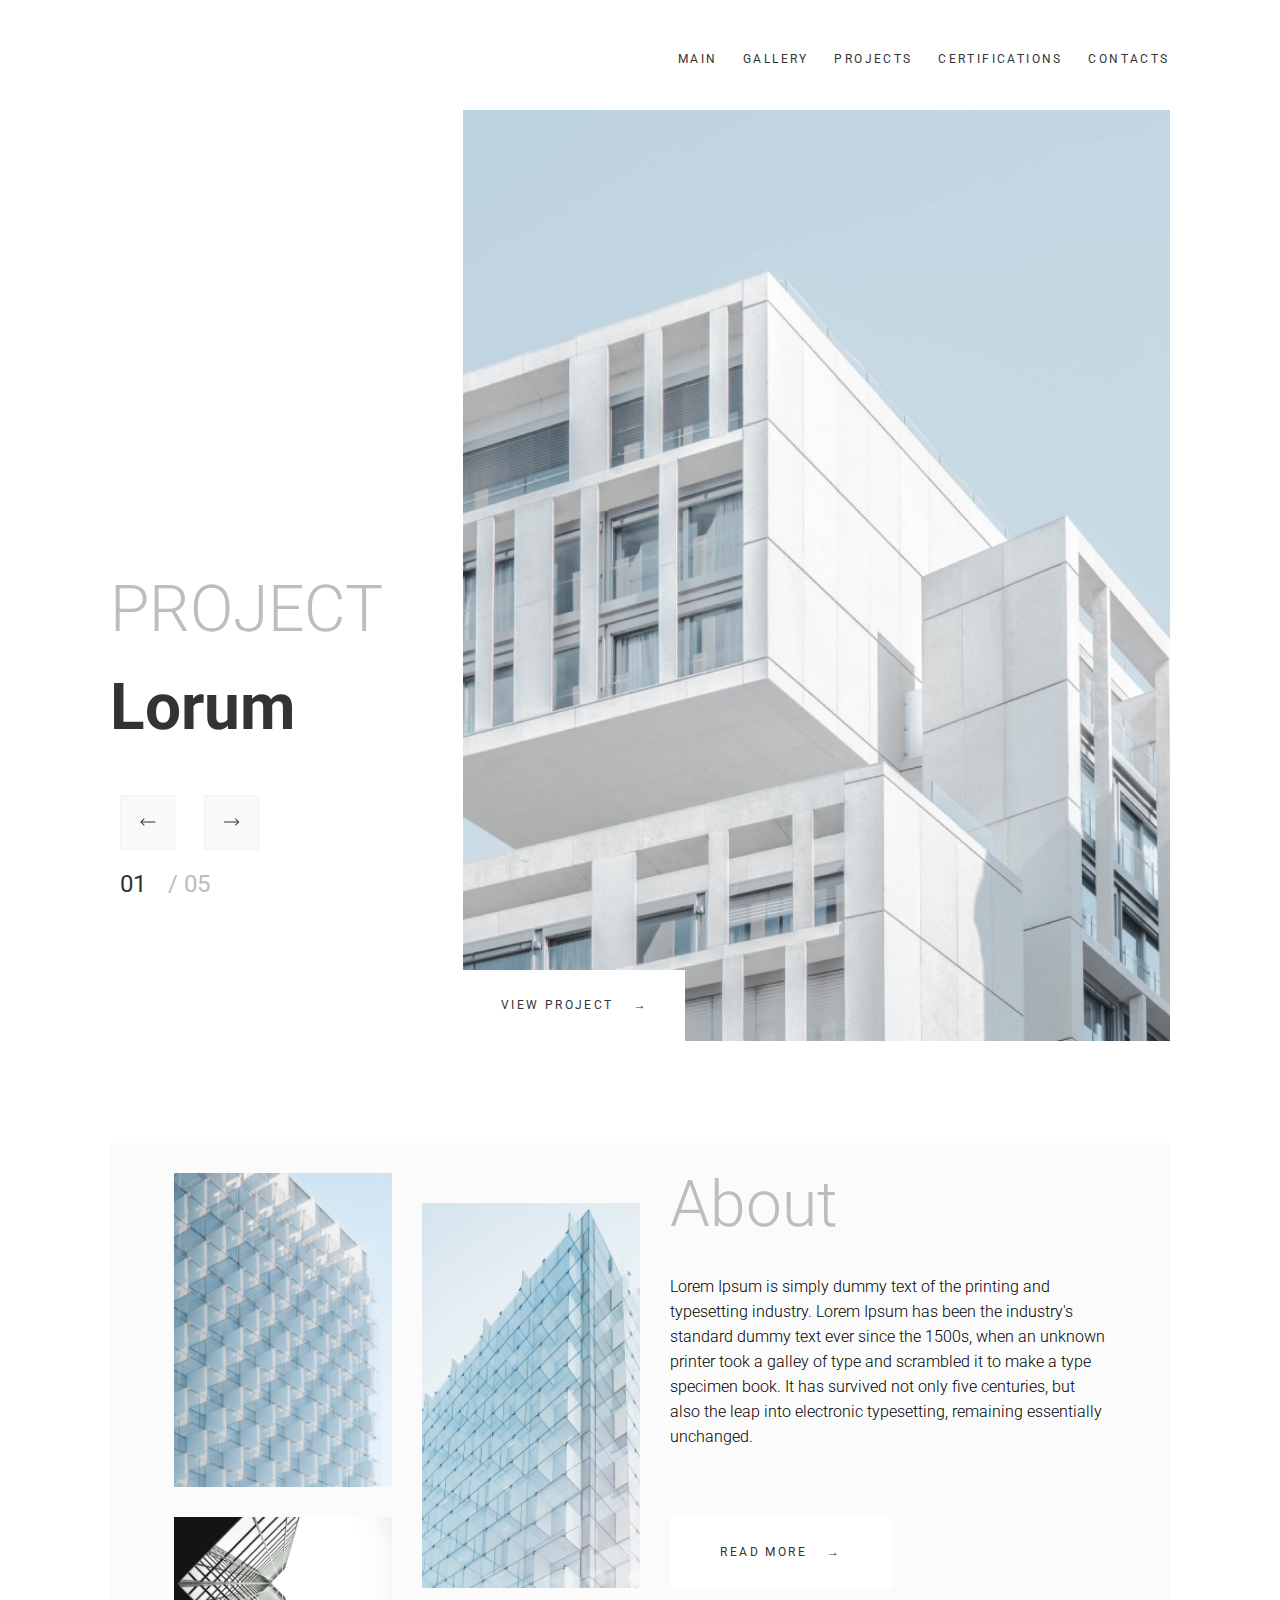
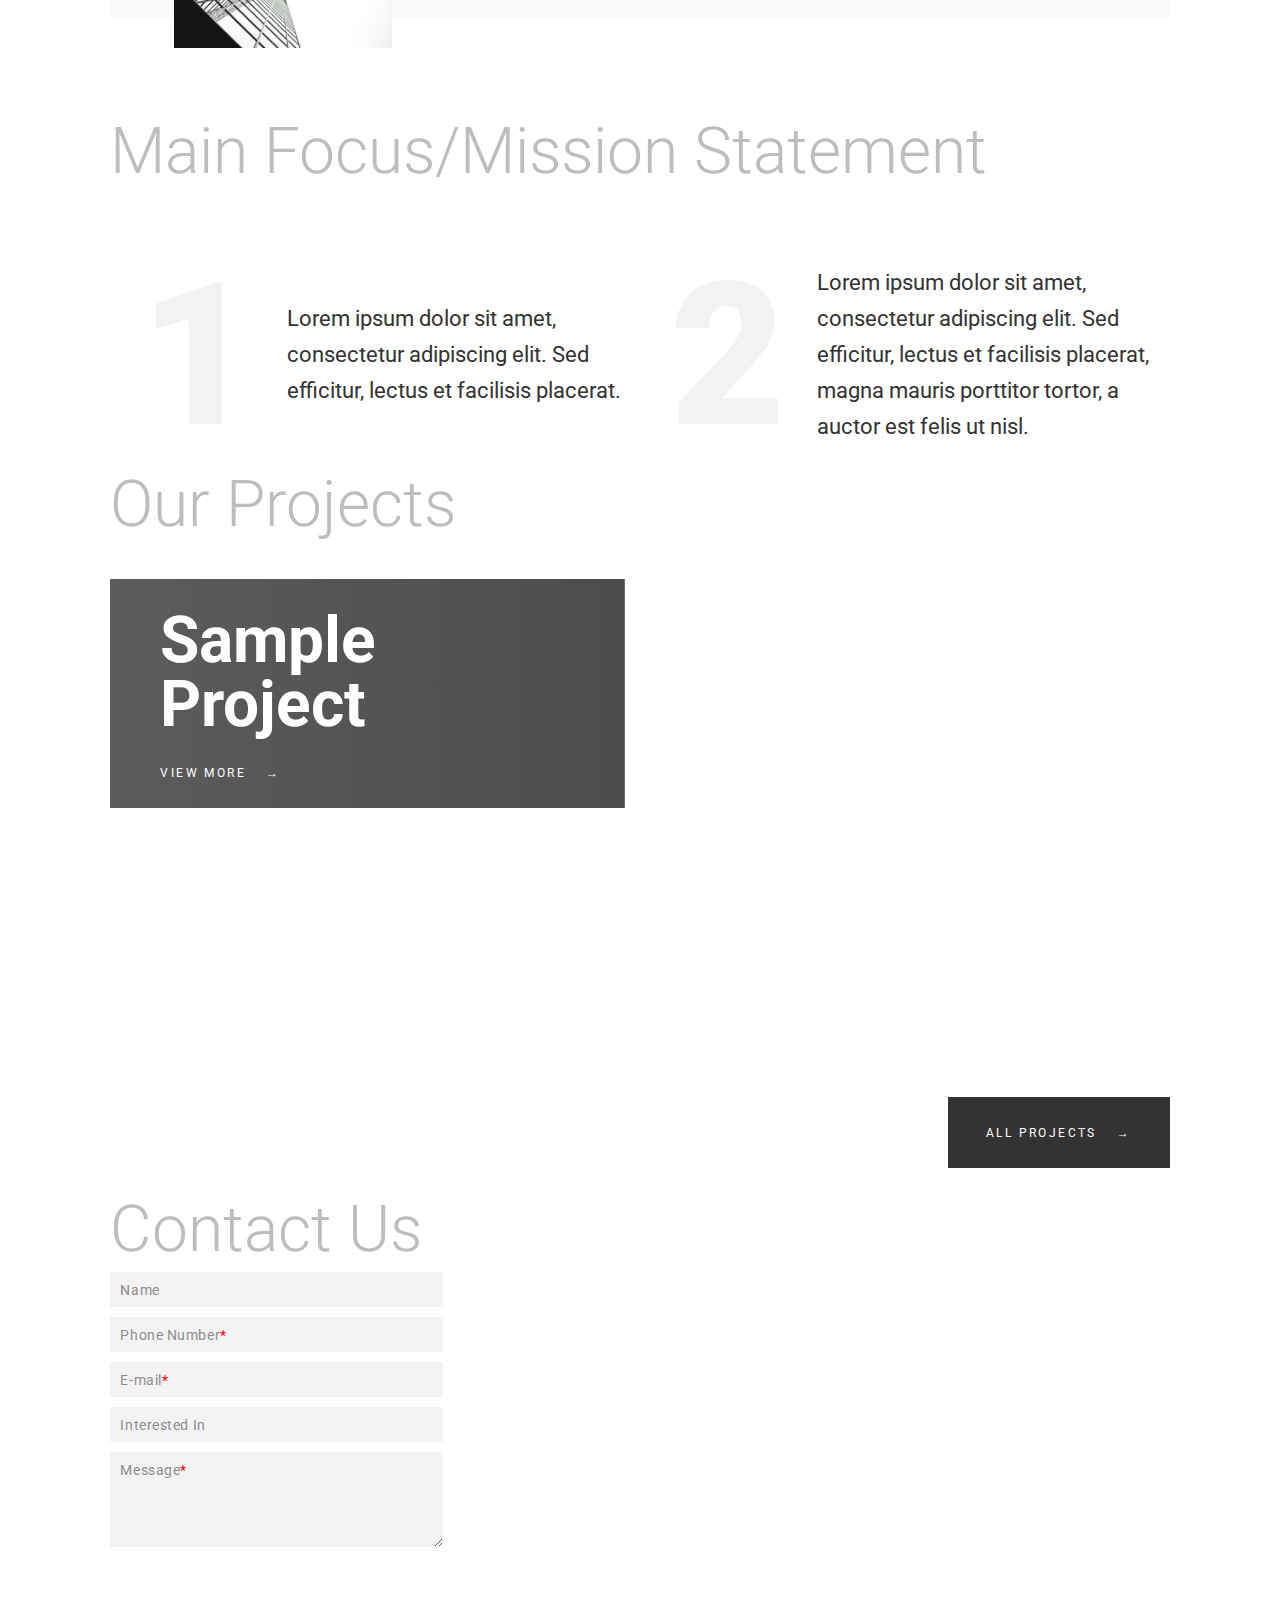
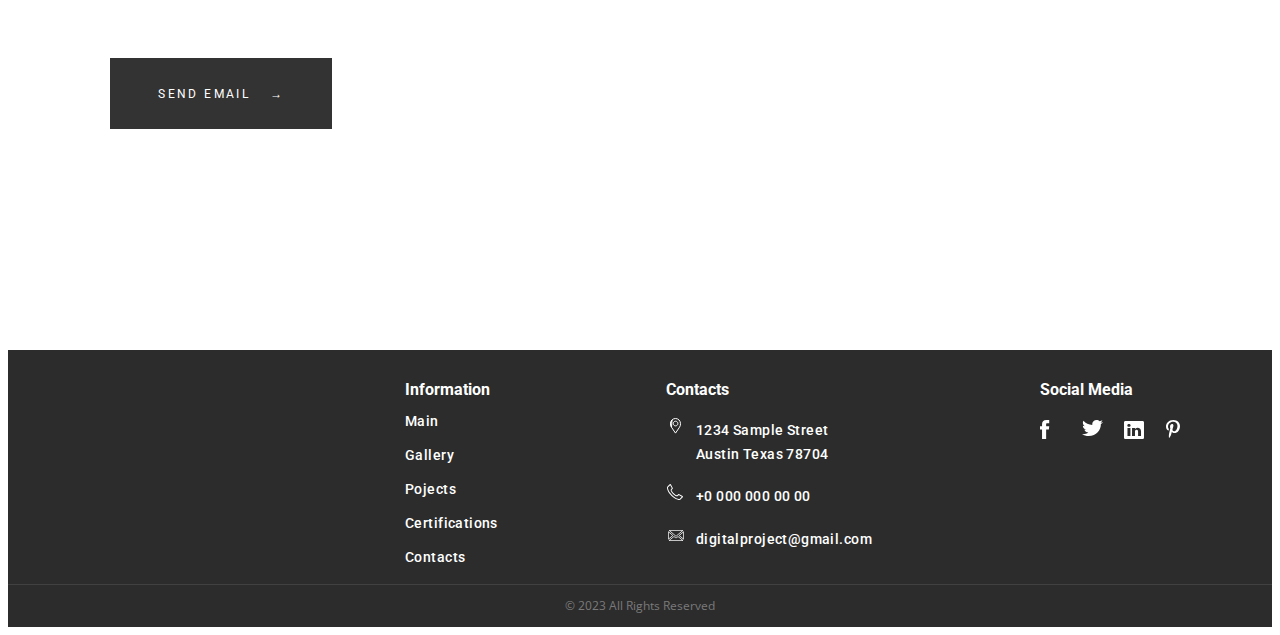
==== commit 67df5d6a: "add red stars to inputs" ====
--- a/index.html
+++ b/index.html
@@ -159,27 +159,34 @@
       <div class="main-page__contact-us">
         <div class="contact-us__title title-fist-line">Contact Us</div>
         <div class="contact-us__form">
-          <input type="text" placeholder="Name" class="form__item form__name" />
-          <input
-            type="text"
-            placeholder="Phone Number*"
-            class="form__item form__number"
-          />
-          <input
-            type="text"
-            placeholder="E-mail*"
-            class="form__item form__mail"
-          />
-          <input
-            type="text"
-            placeholder="Interested In"
-            class="form__item form__interested-in"
-          />
-          <input
-            type="text"
-            placeholder="Message*"
-            class="form__item form__message"
-          />
+          <label class="label-withoutStar">
+            <input required class="input-withoutStar" /><span
+              placeholder="Name"
+              class="placeholder-withoutStar"
+            ></span>
+          </label>
+          <label class="label-star">
+            <input required class="input-star" /><span
+              placeholder="Phone Number"
+              class="placeholder-star"
+            ></span>
+          </label>
+          <label class="label-star">
+            <input required class="input-star" /><span
+              placeholder="E-mail"
+              class="placeholder-star"
+            ></span>
+          </label>
+          <label class="label-withoutStar">
+            <input required class="input-withoutStar" /><span
+              placeholder="Interested In"
+              class="placeholder-withoutStar"
+            ></span>
+          </label>
+          <label class="label-star">
+            <textarea required class="input-star" rows="5"></textarea
+            ><span placeholder="Message" class="placeholder-star"></span>
+          </label>
         </div>
         <div class="contact-us__image"></div>
         <a
--- a/assets/styles/style.css
+++ b/assets/styles/style.css
@@ -98,8 +98,7 @@
   text-transform: uppercase;
 }
 
-.form__item {
-  color: #8D8D8D;
+.label-withoutStar .placeholder-withoutStar, .label-star .placeholder-star {
   font-family: Roboto;
   font-size: 14px;
   font-style: normal;
@@ -142,6 +141,7 @@
 .header__navigation {
   display: flex;
   gap: 2vw;
+  justify-content: space-between;
 }
 @media screen and (max-width: 767px) {
   .header__navigation {
@@ -152,14 +152,9 @@
 
 .navigation__item {
   display: flex;
+  flex-basis: auto;
   cursor: pointer;
-}
-@media screen and (max-width: 767px) {
-  .navigation__item {
-    flex-grow: 1;
-    justify-content: space-between;
-    width: 30%;
-  }
+  flex-basis: auto;
 }
 
 .navigation__item:hover {
@@ -386,8 +381,7 @@
   text-transform: uppercase;
 }
 
-.form__item {
-  color: #8D8D8D;
+.label-withoutStar .placeholder-withoutStar, .label-star .placeholder-star {
   font-family: Roboto;
   font-size: 14px;
   font-style: normal;
@@ -519,6 +513,7 @@
   flex-direction: column-reverse;
   align-items: flex-start;
   gap: 20px;
+  margin-top: 10px;
 }
 @media screen and (max-width: 767px) {
   .main-project__pagination {
@@ -860,6 +855,20 @@
   background-color: rgb(51, 51, 51);
   border-radius: 0px;
 }
+@media screen and (max-width: 424px) {
+  .projects__button {
+    grid-column: span 12;
+    justify-self: start;
+  }
+}
+
+.projects__button:hover {
+  border-top: 1px solid #333;
+  border-bottom: 1px solid #333;
+  text-decoration: none;
+  background-color: #bdbdbd;
+  color: #333;
+}
 
 .main-image__button {
   padding: 5rem, 5rem;
@@ -873,15 +882,11 @@
   background-color: rgba(28, 28, 28, 0);
 }
 
-.main-image__button:after {
-  content: "→";
-  margin-left: 20px;
-}
-
 .main-image__button:hover {
-  border-top: 1px solid #333;
-  border-bottom: 1px solid #333;
-  text-decoration: none;
+  -webkit-text-decoration: underline white;
+          text-decoration: underline white;
+  background-color: rgba(28, 28, 28, 0);
+  border-top: none;
 }
 
 .main-page__contact-us {
@@ -897,6 +902,7 @@
 
 .contact-us__title {
   grid-column: span 3;
+  margin-top: 30px;
 }
 
 .contact-us__button {
@@ -905,6 +911,14 @@
   border-radius: 0px;
 }
 
+.contact-us__button:hover {
+  border-top: 1px solid #333;
+  border-bottom: 1px solid #333;
+  text-decoration: none;
+  background-color: #bdbdbd;
+  color: #333;
+}
+
 .contact-us__form {
   display: flex;
   flex-direction: column;
@@ -916,24 +930,74 @@
   }
 }
 
-.form__item {
+.contact-us__image {
+  background-image: url(../images/contact_us.png);
+  background-repeat: no-repeat;
+  background-position: center;
+  background-size: cover;
+}
+@media screen and (max-width: 424px) {
+  .contact-us__image {
+    display: none;
+  }
+}
+
+.label-star {
+  position: relative;
+  float: left;
+  display: flex;
+  flex-direction: column;
+  color: #8D8D8D;
+}
+
+.label-star .placeholder-star {
+  position: absolute;
+  top: 10px;
+  left: 10px;
+  cursor: text;
+}
+
+.input-star {
   padding: 10px;
+  outline: none;
   background-color: #F3F3F3;
   border: none;
 }
 
-.form__message {
-  flex-grow: 1;
-}
-
-.contact-us__image {
-  background-image: url(../images/contact_us.png);
-  background-repeat: no-repeat;
-  background-position: center;
-  background-size: cover;
-}
-@media screen and (max-width: 424px) {
-  .contact-us__image {
-    display: none;
-  }
+.input-star:invalid + .placeholder-star:before {
+  content: attr(placeholder);
+  position: relative;
+}
+
+.input-star:invalid + .placeholder-star:after {
+  content: "*";
+  position: relative;
+  color: red;
+}
+
+.label-withoutStar {
+  position: relative;
+  float: left;
+  display: flex;
+  flex-direction: column;
+  color: #8D8D8D;
+}
+
+.label-withoutStar .placeholder-withoutStar {
+  position: absolute;
+  top: 10px;
+  left: 10px;
+  cursor: text;
+}
+
+.input-withoutStar {
+  padding: 10px;
+  outline: none;
+  background-color: #F3F3F3;
+  border: none;
+}
+
+.input-withoutStar:invalid + .placeholder-withoutStar:before {
+  content: attr(placeholder);
+  position: relative;
 }/*# sourceMappingURL=style.css.map */